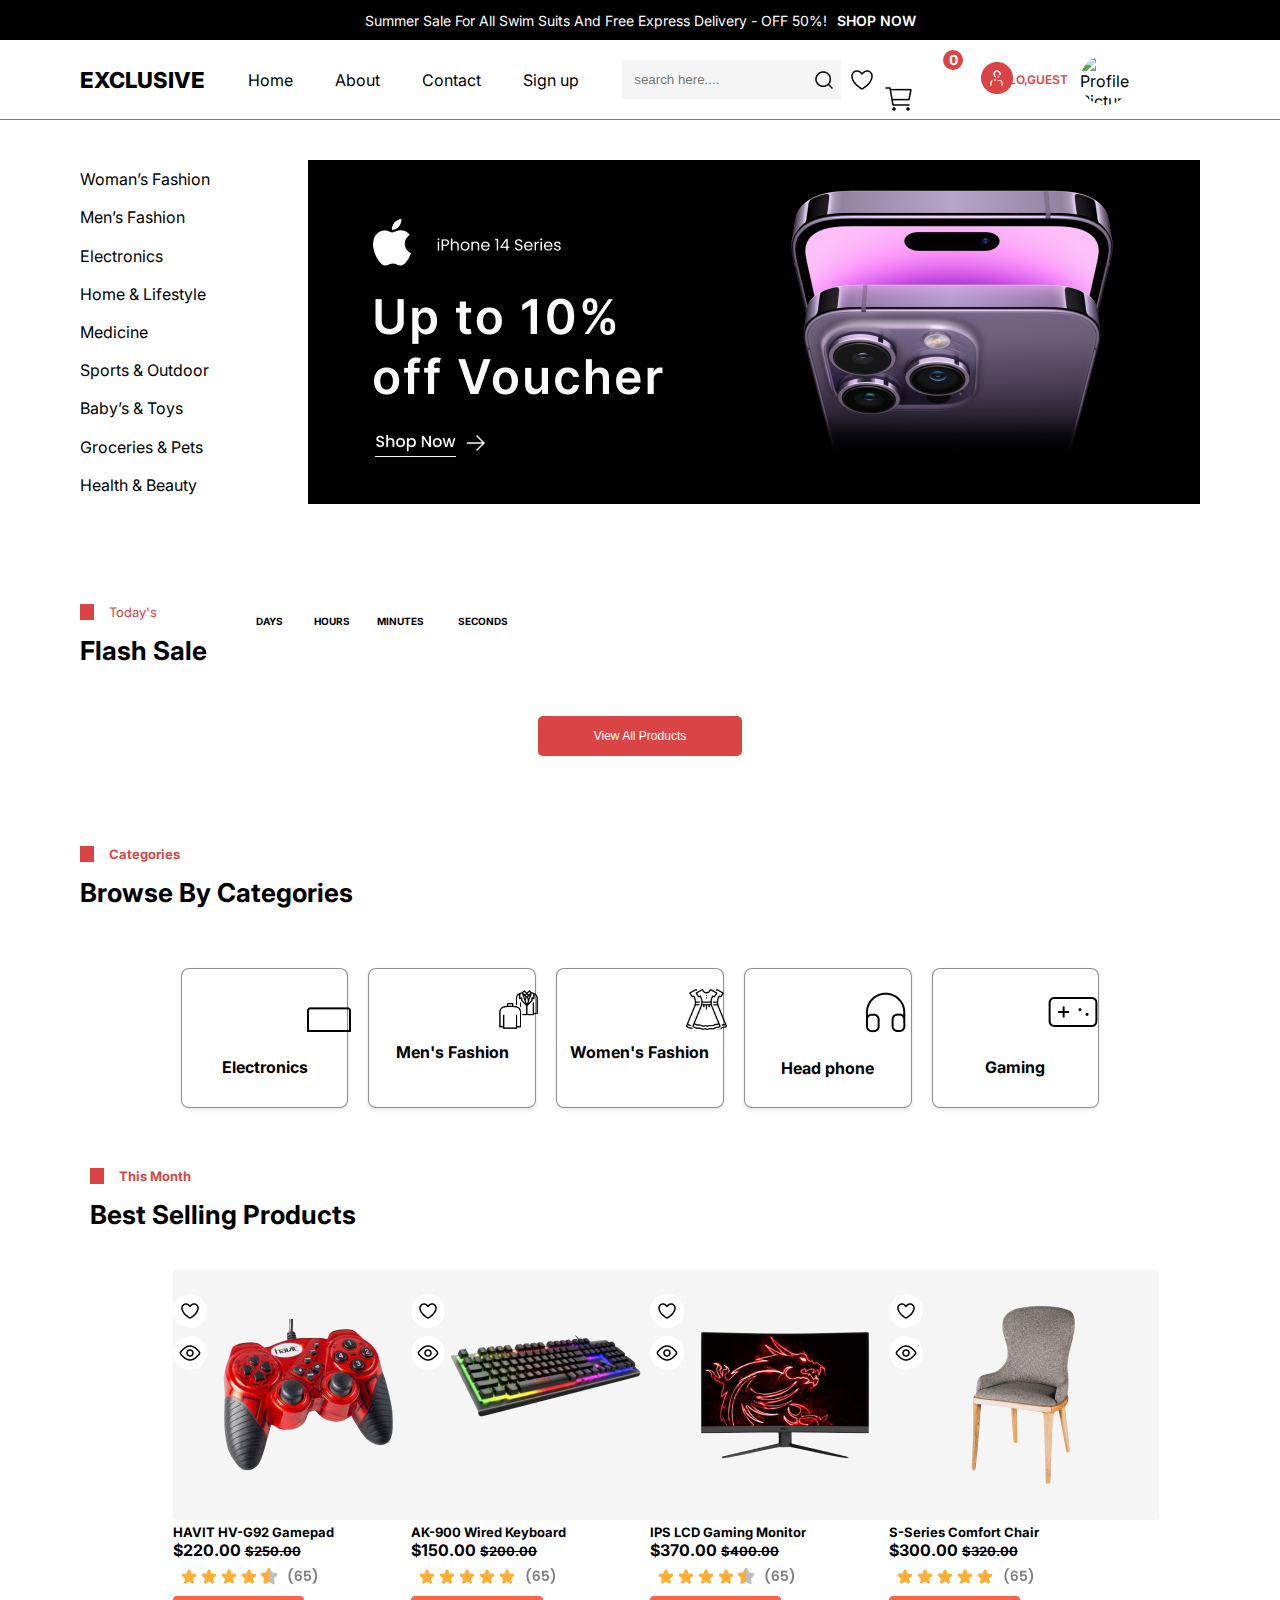
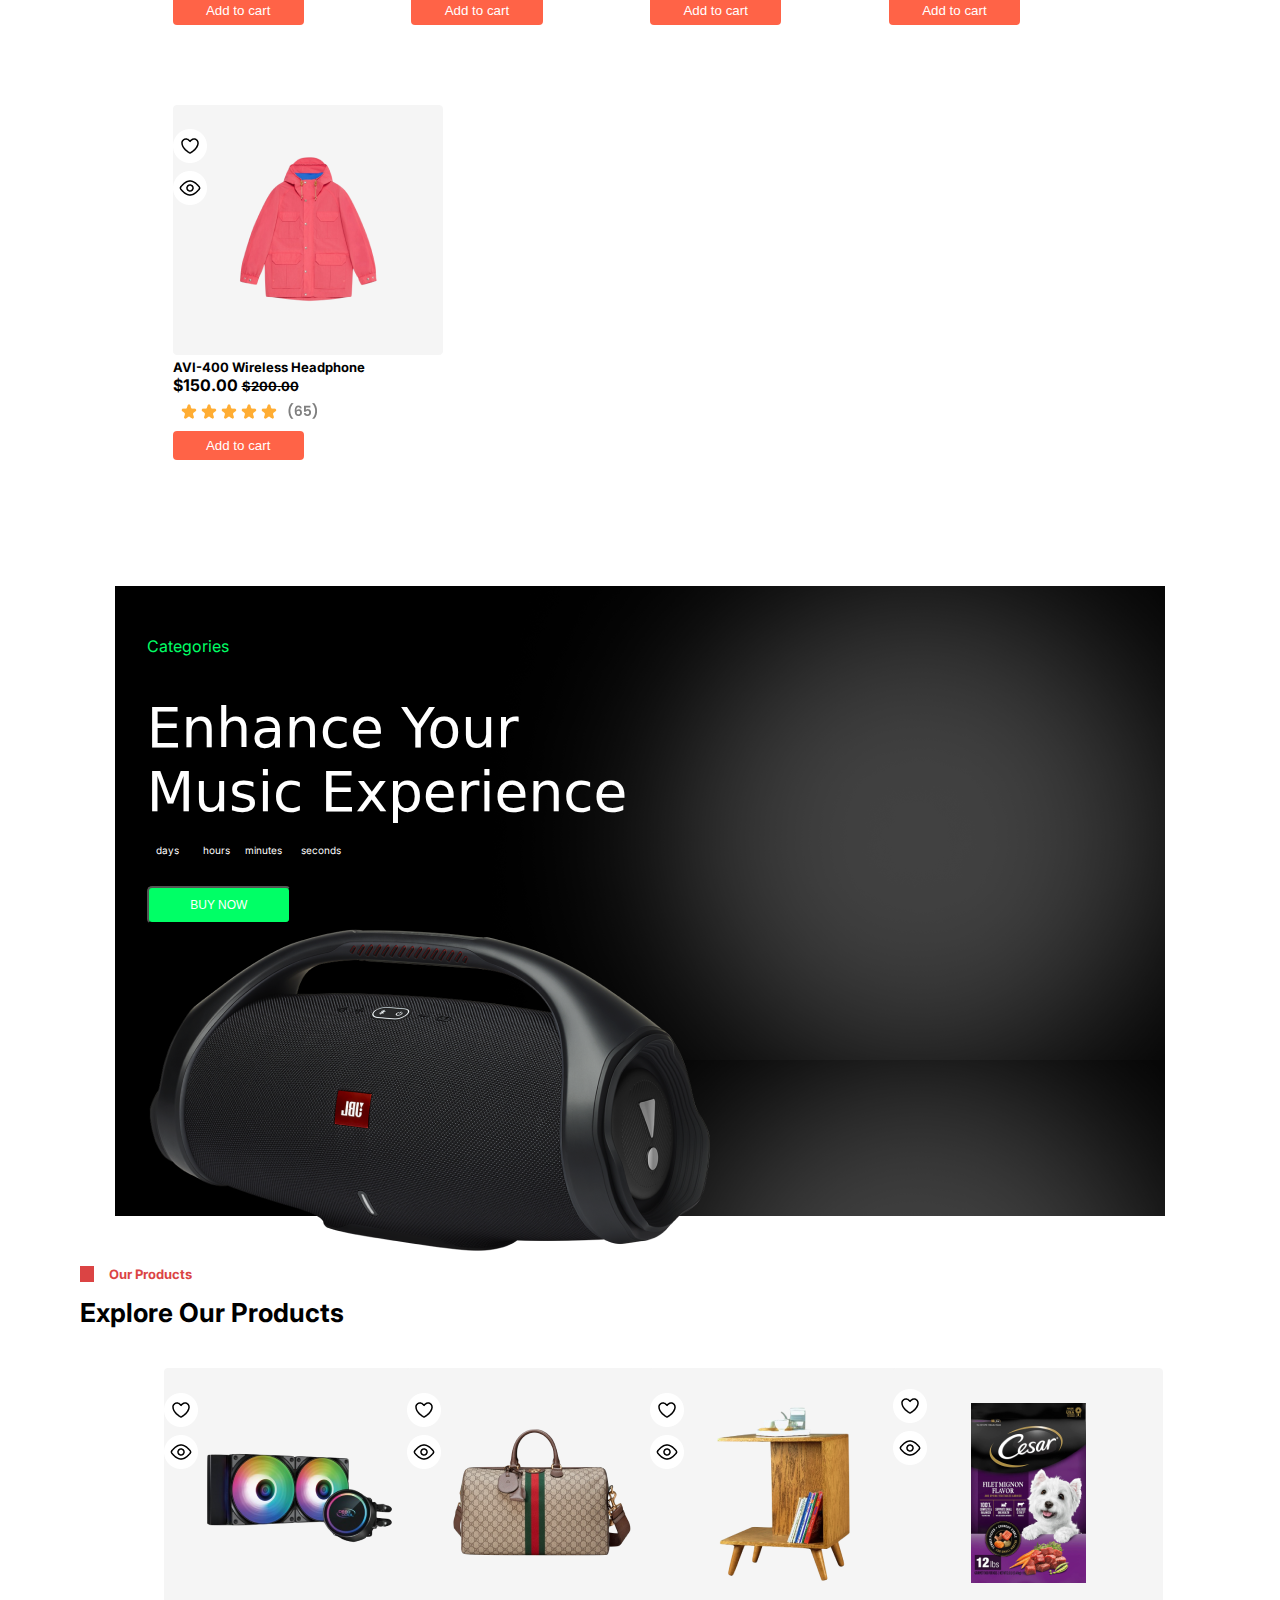
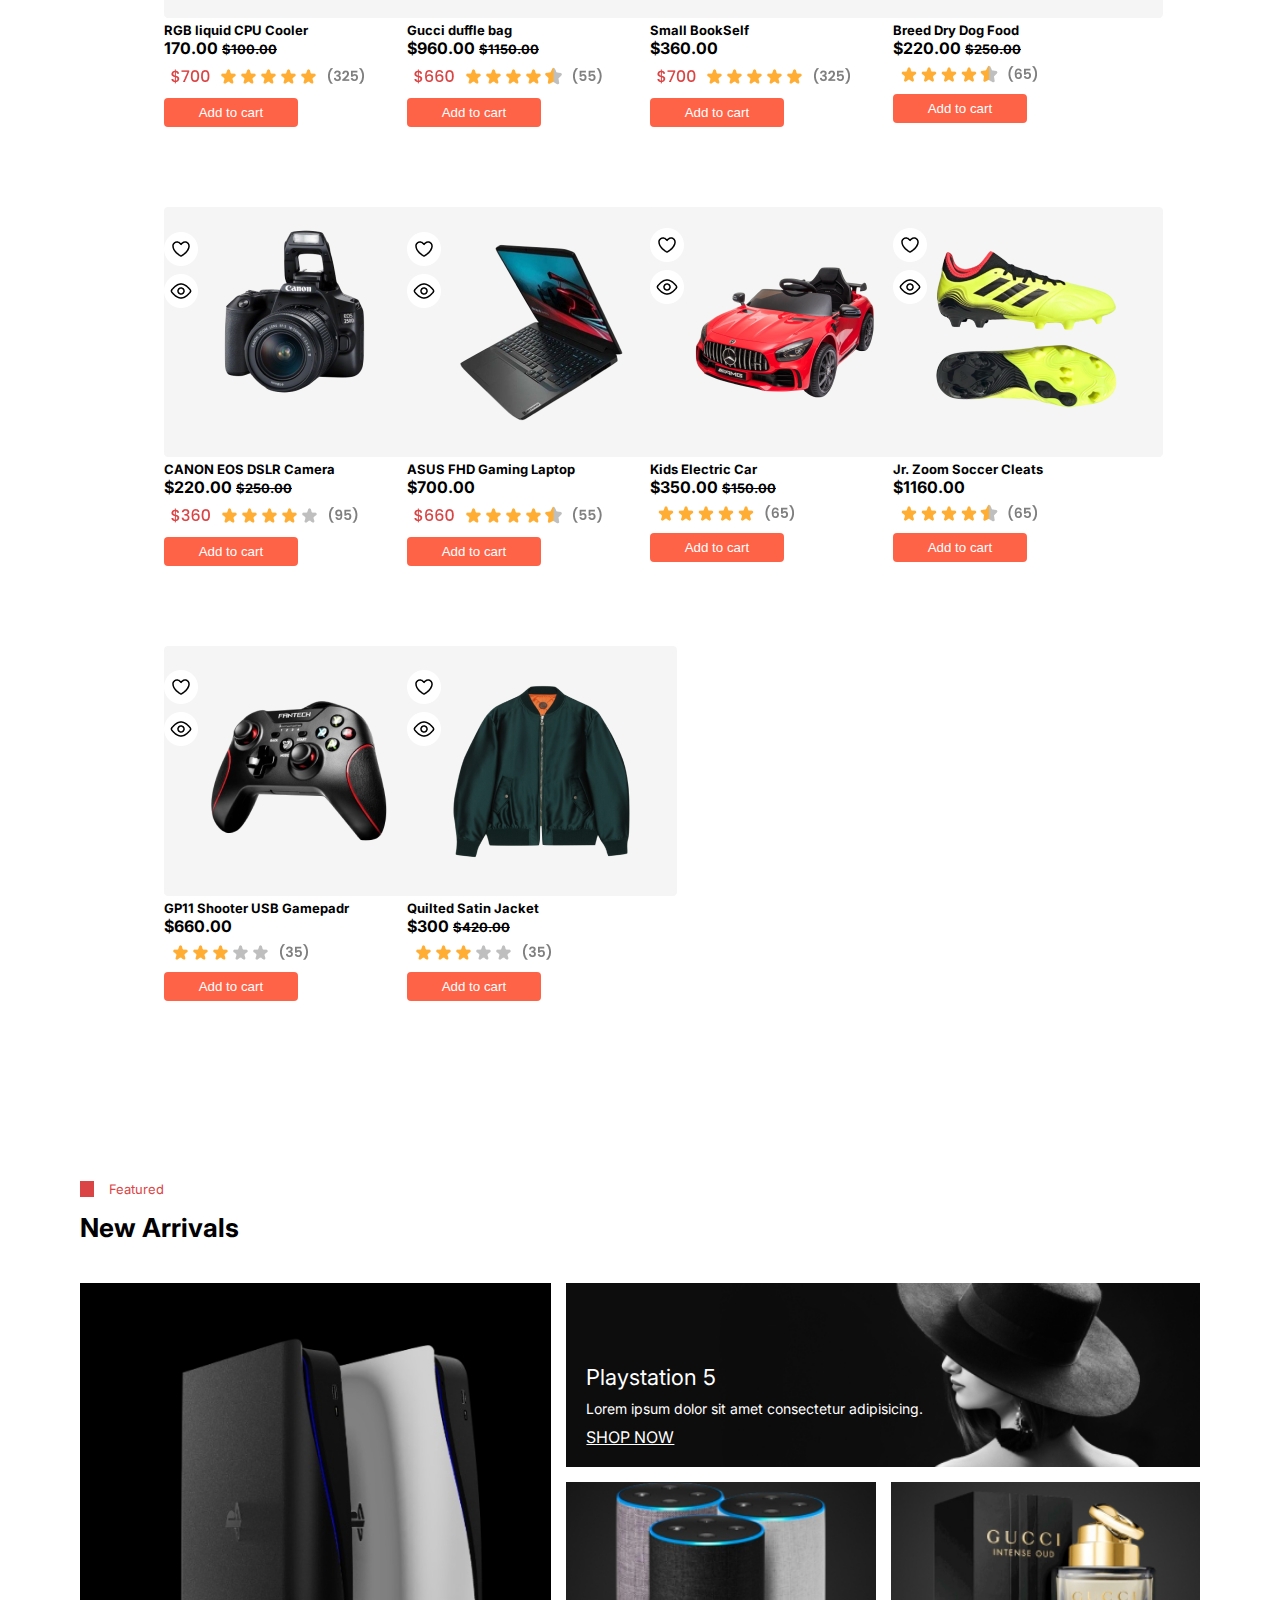
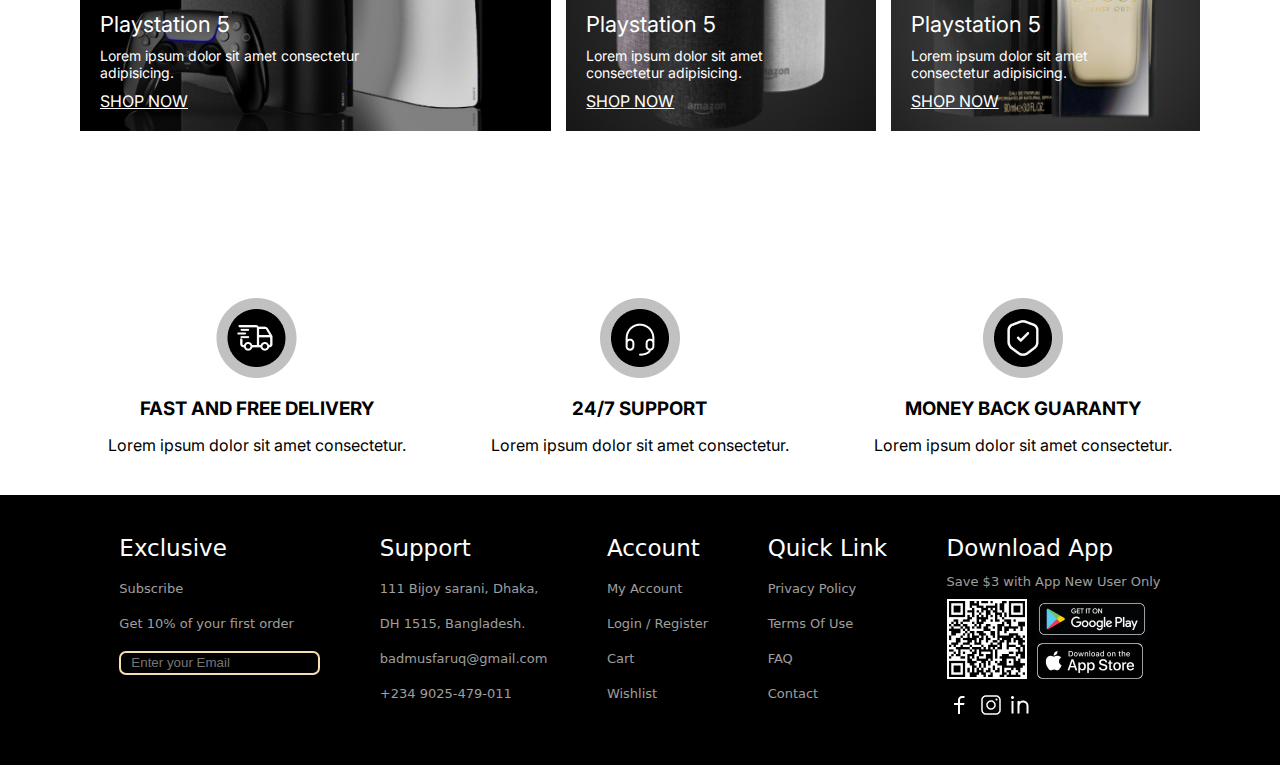
==== index.html @ 564bfb39 "all" ====
<!DOCTYPE html>
<html lang="en">
  <head>
    <meta charset="UTF-8" />
    <meta name="viewport" content="width=device-width, initial-scale=1.0" />
    <script src="https://unpkg.com/scrollreveal"></script>
    <script src="https://cdn.tailwindcss.com"></script>
    <!-- Link Swiper's CSS -->
    <link
      rel="stylesheet"
      href="https://cdn.jsdelivr.net/npm/swiper@10/swiper-bundle.min.css" />
    <link rel="stylesheet" href="./css/styles.css" />
    <title>Home - Exclusive E-Commerce Website</title>
  </head>
  <body>
    <div class="top_nav">
      <div class="container top_nav_container">
        <div class="top_nav_wrapper">
          <p class="tap_nav_p">
            Summer Sale For All Swim Suits And Free Express Delivery - OFF 50%!
          </p>
          <a href="#" class="top_nav_link">SHOP NOW</a>
        </div>
      </div>
    </div>
    <nav class="nav">
      <div class="container nav_container">
        <a href="#" class="nav_logo">EXCLUSIVE</a>
        <ul class="nav_list">
          <li class="nav_item"><a href="/" class="nav_link">Home</a></li>
          <li class="nav_item"><a href="#" class="nav_link">About</a></li>
          <li class="nav_item"><a href="#" class="nav_link">Contact</a></li>
          <li class="nav_item">
            <a href="SIGNUP PAGE/index.html" class="nav_link">Sign up</a>
          </li>
        </ul>
        <div class="nav_items">
          <form action="#" class="nav_form">
            <input
              type="text"
              class="nav_input"
              placeholder="search here...." />
            <img src="./image/search.png" alt="" class="nav_search" />
          </form>
          <img src="./image/heart.png" alt="" class="nav_heart" />
          <a href="cart/index.html">
            <img src="./image/cart.png" alt="" class="nav_cart" />
            <span id="cartItemCount" class="cart_item_count">0</span>
          </a>
      
        </div>
        <span id="accountUser"> <img src="image/user.png" alt=""></span>
  
        <p class="greetingP">HELLO,GUEST</p>
        <img id="profileImg" src="default_avatar.jpg" alt="Profile Picture" class="profile-image">
 
        <span class="hamburger">
          <svg
            xmlns="http://www.w3.org/2000/svg"
            fill="none"
            viewBox="0 0 24 24"
            stroke-width="1.5"
            stroke="currentColor"
            class="w-6 h-6">
            <path
              stroke-linecap="round"
              stroke-linejoin="round"
              d="M3.75 6.75h16.5M3.75 12h16.5m-16.5 5.25h16.5" />
          </svg>
        </span>
      </div>
    </nav>
    
    <nav class="mobile_nav mobile_nav_hide">
      <ul class="mobile_nav_list">
        <li class="mobile_nav_item">
          <a href="/" class="mobile_nav_link">Home</a>
        </li>
        <li class="mobile_nav_item">
          <a href="#" class="mobile_nav_link">About</a>
        </li>
        <li class="mobile_nav_item">
          <a href="#" class="mobile_nav_link">Contact</a>
        </li>
        <li class="mobile_nav_item">
          <a href="./SIGNUP PAGE/index.html" class="mobile_nav_link">Sign Up</a>
        </li>
        <li class="mobile_nav_item">
          <a href="cart/index.html" class="mobile_nav_link">Cart</a>
          <span id="cartItemCount" class="cart_item_count"></span>
          
        </li>
        <p class="greetingP"></p>
        
      </ul>
      
    </nav>
    <div class="detailsSeen details_User">
      <div class="account" id="navSeen">
        <div class="acc-image">
          <img src="image/user (1).png" alt="">
        </div>
        <div class="acc-text"  id="navText"><p>
          Manage My Account
        </p></div>
      </div>
      <div class="order" id="navSeen">
        <div class="order-image">
          <img src="image/icon-mallbag.png" alt="">
        </div>
        <div class="order-text"  id="navText">
          <p>My Order</p>
        </div>
      </div>
      <div class="review" id="navSeen">
        <div class="review-image">
          <img src="image/Vector (1).png" alt="">
        </div>
        <div class="review-text"  id="navText">
          <p>My Reviews</p>
        </div>
      </div>
      <div class="cancellation" id="navSeen">
        <div class="cancellation-image">
          <img src="image/icon-cancel.png" alt="">
        </div>
        <div class="cancellation-text"  id="navText">
          <p>My Cancellation</p>
        </div>
      </div>
      <div class="logout" id="navSeen">
        <div class="logout-image">
          <img src="image/Vector (2).png" alt="">
        </div>
        <div class="logOut"  id="navText">
          <p>Logout</p>
        </div>
      </div>
    </div>
    <div id="accountModal" class="modal">
      <div class="modal-content">
        <span class="close">&times;</span>
        <h2>Manage My Account</h2>
        <form id="accountForm">
          <div>
            <label for="userNameInput">Name:</label>
            <input type="text" id="userNameInput">
          </div>
          <div>
            <label for="userEmailInput">Email:</label>
            <input type="email" id="userEmailInput" disabled>
          </div>
          <div>
            <label for="profileImageInput">Profile Picture:</label>
            <input type="file" id="profileImageInput">
          </div>
       <div class="upload">
        <button type="button" id="uploadProfilePicBtn">Upload Profile Picture</button>
        <button type="submit" id="saveProfileBtn">Save</button>
        <div id="spinner" class="spinner" style="display: none;"></div>
       </div>
          <div id="spinner" class="spinner" style="display: none;"></div> 
        </form>
      </div>
    </div>
    <header class="header">
      <div class="container header_container">
        <div class="header_filter">
          <a href="#" class="header_filter_link">Woman’s Fashion</a>
          <a href="#" class="header_filter_link">Men’s Fashion</a>
          <a href="#" class="header_filter_link">Electronics</a>
          <a href="#" class="header_filter_link">Home & Lifestyle</a>
          <a href="#" class="header_filter_link">Medicine</a>
          <a href="#" class="header_filter_link">Sports & Outdoor</a>
          <a href="#" class="header_filter_link">Baby’s & Toys</a>
          <a href="#" class="header_filter_link">Groceries & Pets</a>
          <a href="#" class="header_filter_link">Health & Beauty</a>
        </div>
        <img src="./image/header.png" alt="" class="header_img" />
      </div>

    </header>
    <div class="newLetter">
 <div class="newLetter-text">
  <div class="cancelNew">
    <img src="image/items/966928-200.png" alt="">
  </div>
  <p>NEW<br>
     SEASON<span>The great year ends sales is back </span></p>
 </div>
 <button class="news"><a href="index.html">EXPLORE MORE</a></button>
    </div>

    <section class="section">
      
      <div class="container">
        
        <div class="section_category">
          <p class="section_category_p">Today's</p>
        </div>
        <p class="display"><span class="days">DAYS </span> <span class="hours"> HOURS  </span>  <span class="minutes"> MINUTES </span>  <span class="seconds">  SECONDS</span></p>
        <div class="section_header">
          <h3 class="section_title">Flash Sale</h3>
          <p id="demo"></p>
        </div>
        <!-- Swiper -->
  
    </section>
    
     <div class="showApi">
      <div id="show" class="flex justify-center gap-16 flex-wrap p-18"></div>
      <div id="loader" class="loader" style="display: none;"></div>
      <div class="showAllCon"><button class="showAll" id="toggleProductsBtn">
          View All Products
      </button></div>
     </div>
     <div id="spinner" class="spinner" style="display: none;">
      <img src="spinner.gif" alt="Loading...">
     </div>
    <!-- Popup container -->
<div id="popupContainer" class="popup-container">
  <div id="popup" class="popup">
    <span id="popupText" class="popup-text">Product added to cart successfully!</span>
    <button id="closePopupBtn" class="close-popup-btn">Close</button>
  </div>
</div>

     <div class="container" id="categories">
      <div class="section_category">
        <p class="section_category_p" >Categories</p>
      </div>
      <div class="section_header">
        <h3 class="section_title">Browse By Categories</h3>
      </div>
     <div class="secCategory">

      <div class="elctronics">
        <div class="img-elc"><img src="image/Category-Computer.png" alt=""></div>
        <div class="elc-text">Electronics</div>
      </div>
      <div class="mens-clothing">
        <div class="mens-cloc">
          <img src="image/personality_2856147.png" alt="">
        </div>
        <div class="mens-text">Men's Fashion</div>
        
       </div>
       <div class="womens-cloc">
        <div class="mens-cloc">
          <img src="image/women_16487511.png" alt="">
        </div>
        <div class="womens-text">Women's Fashion</div>
        
       </div>
         
            <div class="head-phone">
          <div class="head-cloc">
            <img src="image/Category-Headphone.png" alt="">
          </div>
          <div class="head-text">Head phone</div>
        </div>
        <div class="gaming">
          <div class="gaming-cloc">
            <img src="image/Category-Gamepad.png" alt="">
          </div>
          <div class="gaming-text">Gaming</div>
        </div>
        
      </div>
    <!-- <div id="cartDetails" class="p-4"></div> This is where selected products will be displayed -->
    <div class="container" id="categories">
      <div class="section_category">
        <p class="section_category_p" >This Month</p>
      </div>
      <div class="section_header">
        <h3 class="section_title">Best Selling Products</h3>
      </div>
      <div class="Best-selling">

      </div>
      <div class="product" id="productSeen">
        <div class="product-1">
          <div class="product-1-img">
            <img src="image/items/item-1.png" alt="" />
          </div>
          <div class="product-1-title">HAVIT HV-G92 Gamepad</div>
          <div class="product-1-prize">$220.00 <span class="discount">$250.00</span></div>
          <div class="product-1-cart">
            <img src="image/Frame 566.png" alt="">
            <button id="product1" class="add-to-cart" data-product-id="1">Add to cart</button>
          </div>
          <div class="tag" id="tagSeen">
            <img src="image/items/Frame 568.png" alt="">
          </div>
        </div>
        <div class="product-2">
          <div class="product-1-img">
            <img src="image/items/item-2.png" alt="" />
          </div>
          <div class="product-1-title">
          AK-900 Wired Keyboard</div>
          <div class="product-1-prize">$150.00 <span class="discount">$200.00</span></div>
          <div class="product-1-cart">
            <img src="image/items/Frame 566.png" alt="">
            <button id="product2" class="add-to-cart" data-product-id="2">Add to cart</button>
          </div>
          <div class="tag"  id="tagSeen">
            <img src="image/items/Frame 568.png" alt="">
          </div>
        </div>
        <div class="product-3">
          <div class="product-1-img">
            <img src="image/items/item-3.png" alt="" />
          </div>
          <div class="product-1-title">IPS LCD Gaming Monitor</div>
          <div class="product-1-prize">$370.00 <span class="discount">$400.00</span></div>
          <div class="product-1-cart">
            <img src="image/Frame 566.png" alt="">
            <button id="product3" class="add-to-cart" data-product-id="3">Add to cart</button>
          </div>
          <div class="tag"  id="tagSeen">
            <img src="image/items/Frame 568.png" alt="">
          </div>
        </div>
        <div class="product-4">
          <div class="product-1-img">
            <img src="image/items/item-4.png" alt="" />
          </div>
          <div class="product-1-title">S-Series Comfort Chair</div>
          <div class="product-1-prize">$300.00 <span class="discount">$320.00</span></div>
          <div class="product-1-cart">
            <img src="image/items/Frame 566.png" alt="">
            <button id="product4" class="add-to-cart" data-product-id="4">Add to cart</button>
          </div>
          <div class="tag"  id="tagSeen">
            <img src="image/items/Frame 568.png" alt="">
          </div>
        </div>
        <div class="product-5">
          <div class="product-1-img">
            <img src="image/items/item-5.png" alt="" />
          </div>
          <div class="product-1-title">AVI-400 Wireless Headphone</div>
          <div class="product-1-prize">$150.00 <span class="discount">$200.00</span></div>
          <div class="product-1-cart">
            <img src="image/items/Frame 566.png" alt="">
            <button id="product5" class="add-to-cart" data-product-id="5">Add to cart</button>
          </div>
          <div class="tag"  id="tagSeen">
            <img src="image/items/Frame 568.png" alt="">
          </div>
        </div>
      </div>
    </div>
  </div>
  <div class="arrival">
    <div class="arrival-inner">
      <div class="arrival-text">
        <p>Categories <span>
          Enhance Your<br>
          Music Experience
        </span> <span id="count"></span></p>
       <div class="date">
        <span class="d">days</span><span class="h">hours</span><span class="m">minutes</span><span class="s">seconds</span></span>
       </div>
        <button class="arrival-btn">BUY NOW</button>
      </div>
      <div class="arrival-img">
        <img src="image/speaker.png" alt="">
      </div>
      
    </div>
  </div>
  <div class="container" id="categories">
    <div class="section_category">
      <p class="section_category_p" >Our Products</p>
    </div>
    <div class="section_header">
      <h3 class="section_title">Explore Our Products</h3>
    </div>
    <div class="product" id="productLook">
      <div class="product-1">
        <div class="product-1-img">
          <img src="image/items/item-6.png" alt="" />
        </div>
        <div class="product-1-title">RGB liquid CPU Cooler</div>
        <div class="product-1-prize">170.00 <span class="discount">$100.00</span></div>
        <div class="product-1-cart">
          <img src="image/items/Frame 573 (1).png" alt="">
          <button id="product1" class="add-to-cart" data-product-id="1">Add to cart</button>
        </div>
        <div class="tag"  id="tagSeen">
          <img src="image/items/Frame 568.png" alt="">
        </div>
      </div>
      <div class="product-1">
        <div class="product-1-img">
          <img src="image/items/item-7.png" alt="" />
        </div>
        <div class="product-1-title">Gucci duffle bag</div>
        <div class="product-1-prize">$960.00 <span class="discount">$1150.00</span></div>
        <div class="product-1-cart">
          <img src="image/items/Frame 573 (2).png" alt="">
          <button id="product1" class="add-to-cart" data-product-id="1">Add to cart</button>
        </div>
        <div class="tag" id="tagSeen">
          <img src="image/items/Frame 568.png" alt="">
        </div>
      </div>
      <div class="product-1">
        <div class="product-1-img">
          <img src="image/items/item-8.png" alt="" />
        </div>
        <div class="product-1-title">Small BookSelf</div>
        <div class="product-1-prize">$360.00 <span class="discount"></span></div>
        <div class="product-1-cart">
          <img src="image/items/Frame 573 (1).png" alt="">
          <button id="product1" class="add-to-cart" data-product-id="1">Add to cart</button>
        </div>
        <div class="tag"  id="tagSeen">
          <img src="image/items/Frame 568.png" alt="">
        </div>
      </div>
      <div class="product-1">
        <div class="product-1-img">
          <img src="image/items/item-9.png" alt="" />
        </div>
        <div class="product-1-title">Breed Dry Dog Food</div>
        <div class="product-1-prize">$220.00 <span class="discount">$250.00</span></div>
        <div class="product-1-cart">
          <img src="image/Frame 566.png" alt="">
          <button id="product1" class="add-to-cart" data-product-id="1">Add to cart</button>
        </div>
        <div class="tag"  id="tagSeen">
          <img src="image/items/Frame 568.png" alt="">
        </div>
      </div>
      <div class="product-1">
        <div class="product-1-img">
          <img src="image/items/item-10.png" alt="" />
        </div>
        <div class="product-1-title">CANON EOS DSLR Camera</div>
        <div class="product-1-prize">$220.00 <span class="discount">$250.00</span></div>
        <div class="product-1-cart">
          <img src="image/items/Frame 573.png" alt="">
          <button id="product1" class="add-to-cart" data-product-id="1">Add to cart</button>
        </div>
        <div class="tag"  id="tagSeen">
          <img src="image/items/Frame 568.png" alt="">
        </div>
      </div>
      <div class="product-1">
        <div class="product-1-img">
          <img src="image/items/item-11.png" alt="" />
        </div>
        <div class="product-1-title">ASUS FHD Gaming Laptop</div>
        <div class="product-1-prize">$700.00 <span class="discount"></span></div>
        <div class="product-1-cart">
            <img src="image/items/Frame 573 (2).png" alt="">
          <button id="product1" class="add-to-cart" data-product-id="1">Add to cart</button>
        </div>
        <div class="tag"  id="tagSeen">
          <img src="image/items/Frame 568.png" alt="">
        </div>
      </div>
      
      <div class="product-2">
        <div class="product-1-img">
          <img src="image/items/item-12.png" alt="" />
        </div>
        <div class="product-1-title">
          Kids Electric Car</div>
        <div class="product-1-prize">$350.00 <span class="discount">$150.00</span></div>
        <div class="product-1-cart">
          <img src="image/items/Frame 566.png" alt="">
          <button id="product2" class="add-to-cart" data-product-id="2">Add to cart</button>
        </div>
        <div class="tag"  id="tagSeen">
          <img src="image/items/Frame 568.png" alt="">
        </div>
      </div>
      <div class="product-3">
        <div class="product-1-img">
          <img src="image/items/item-13.png" alt="" />
        </div>
        <div class="product-1-title">Jr. Zoom Soccer Cleats</div>
        <div class="product-1-prize">$1160.00 <span class="discount"></span></div>
        <div class="product-1-cart">
          <img src="image/Frame 566.png" alt="">
          <button id="product3" class="add-to-cart" data-product-id="3">Add to cart</button>
        </div>
        <div class="tag"  id="tagSeen">
          <img src="image/items/Frame 568.png" alt="">
        </div>
      </div>
      <div class="product-4">
        <div class="product-1-img">
          <img src="image/items/item-14.png" alt="" />
        </div>
        <div class="product-1-title">GP11 Shooter USB Gamepadr</div>
        <div class="product-1-prize">$660.00 <span class="discount"></span></div>
        <div class="product-1-cart">
          <img src="image/items/Frame 566 (1).png" alt="">
          <button id="product4" class="add-to-cart" data-product-id="4">Add to cart</button>
        </div>
        <div class="tag"  id="tagSeen">
          <img src="image/items/Frame 568.png" alt="">
        </div>
      </div>
      <div class="product-5">
        <div class="product-1-img">
          <img src="image/items/item-15.png" alt="" />
        </div>
        <div class="product-1-title">Quilted Satin Jacket</div>
        <div class="product-1-prize">$300 <span class="discount">$420.00</span></div>
        <div class="product-1-cart">
          <img src="image/items/Frame 566 (1).png" alt="">
          <button id="product5" class="add-to-cart" data-product-id="5">Add to cart</button>
        </div>
        <div class="tag"  id="tagSeen">
          <img src="image/items/Frame 568.png" alt="">
        </div>
      </div>
    </div>
  </div>
  
</div>
    <section class="section">
      <div class="container">
        <div class="section_category">
          <p class="section_category_p">Featured</p>
        </div>
        <div class="section_header">
          <h3 class="section_title">New Arrivals</h3>
        </div>
       
        <div class="gallery">
          <div class="gallery_item gallery_item_1">
            <img
              src="./image/gallery/gallery-1.png"
              alt=""
              class="gallery_item_img" />
            <div class="gallery_item_content">
              <div class="gallery_item_title">Playstation 5</div>
              <p class="gallery_item_p">
                Lorem ipsum dolor sit amet consectetur adipisicing.
              </p>
              <a href="#" class="gallery_item_link">SHOP NOW</a>
            </div>
          </div>
          <div class="gallery_item gallery_item_2">
            <img
              src="./image/gallery/gallery-2.png"
              alt=""
              class="gallery_item_img" />
            <div class="gallery_item_content">
              <div class="gallery_item_title">Playstation 5</div>
              <p class="gallery_item_p">
                Lorem ipsum dolor sit amet consectetur adipisicing.
              </p>
              <a href="#" class="gallery_item_link">SHOP NOW</a>
            </div>
          </div>
          <div class="gallery_item gallery_item_3">
            <img
              src="./image/gallery/gallery-3.png"
              alt=""
              class="gallery_item_img" />
            <div class="gallery_item_content">
              <div class="gallery_item_title">Playstation 5</div>
              <p class="gallery_item_p">
                Lorem ipsum dolor sit amet consectetur adipisicing.
              </p>
              <a href="#" class="gallery_item_link">SHOP NOW</a>
            </div>
          </div>
          <div class="gallery_item gallery_item_4">
            <img
              src="./image/gallery/gallery-4.png"
              alt=""
              class="gallery_item_img" />
            <div class="gallery_item_content">
              <div class="gallery_item_title">Playstation 5</div>
              <p class="gallery_item_p">
                Lorem ipsum dolor sit amet consectetur adipisicing.
              </p>
              <a href="#" class="gallery_item_link">SHOP NOW</a>
            </div>
          </div>
        </div>
      </div>
    </section>
   
    <section class="section">
      <div class="container services_container">
        <div class="service">
          <img src="./image/icons/service-1.png" alt="" class="service_img" />
          <h3 class="service_title">FAST AND FREE DELIVERY</h3>
          <p class="service_p">Lorem ipsum dolor sit amet consectetur.</p>
        </div>
        <div class="service">
          <img src="./image/icons/service-2.png" alt="" class="service_img" />
          <h3 class="service_title">24/7 SUPPORT</h3>
          <p class="service_p">Lorem ipsum dolor sit amet consectetur.</p>
        </div>
        <div class="service">
          <img src="./image/icons/service-3.png" alt="" class="service_img" />
          <h3 class="service_title">MONEY BACK GUARANTY</h3>
          <p class="service_p">Lorem ipsum dolor sit amet consectetur.</p>
        </div>
      </div>
    </section>
    <!-- <div id="show" class="flex justify-center gap-4 flex-wrap p-4"></div> -->
   
    <footer>
      <div class="footer-inner">
          <div class="footer-logo">
              <p>Exclusive</p>
              <ul>
                  <li>Subscribe</li>
                  <li>Get 10% of your first order</li>
              </ul>
              <input type="email" placeholder="Enter your Email"   id="email-footer">
          </div>
          <div class="footer-support">
              <p>Support</p>
              <ul>
                  <li>111 Bijoy sarani, Dhaka, <br> DH 1515, Bangladesh.</li>
                  <li>badmusfaruq@gmail.com</li>
                  <li>+234 9025-479-011</li>
              </ul>
          </div>
          <div class="footer-account">
              <p>Account</p>
              <ul><li>My Account</li>
              <li>Login / Register</li>
              <li>Cart</li>
              <li>Wishlist</li>
             
          </ul>
          </div>
          <div class="quick-link">
              <p>Quick Link</p>
              <ul><li>
                  Privacy Policy
              </li>
              <li>
                  Terms Of Use
              </li>
              <li>
                  FAQ
              </li>
              <li>
                  Contact
              </li></ul>
          </div>
        
          <div class="download-app">
              <p>Download App</p>
              <ul><li>Save $3 with App New User Only</li></ul>
              <div class="plays">
                  <div class="qr">
                      <img src="image/Qr Code.png" alt="">
                  </div>
                  <div class="goggle">
                      <div class="playstore">
                          <img src="image/GooglePlay.png" alt="">
                      </div>
                      <div class="apple">
                          <img src="image/download-appstore.png" alt="">
                      </div>
                  </div>
          
              </div>
              <div class="web">
                  <div class="facebook">
                      <img src="image/Icon-Facebook.png" alt="" srcset="">
                  </div>
                  <div class="instagram">
                      <img src="image/Group.png" alt="">
                  </div>
                  <div class="linkdeln">
                      <img src="image/Vector.png" alt="">
                  </div>
                  <div class="twitter"></div>
              </div>
          </div>
          

      </div>
  </footer>

    
</div>



    <!-- Swiper JS -->
    <script src="https://cdn.jsdelivr.net/npm/swiper@10/swiper-bundle.min.js"></script>
    <script src="./js/app.js"></script>
    
  </body>
  <script type="module">
  import { initializeApp } from "https://www.gstatic.com/firebasejs/10.12.2/firebase-app.js";
import { getAuth, onAuthStateChanged, signOut, sendPasswordResetEmail } from "https://www.gstatic.com/firebasejs/10.12.2/firebase-auth.js";
import { getFirestore, collection, addDoc, query, getDocs, doc, getDoc,where,updateDoc} from "https://www.gstatic.com/firebasejs/10.12.2/firebase-firestore.js";
import { getStorage, ref, uploadBytes, getDownloadURL } from "https://www.gstatic.com/firebasejs/10.12.2/firebase-storage.js";

const firebaseConfig = {
  apiKey: "AIzaSyDPF--p3fzATWasmeh_Lhq8XIDfX7WII_o",
  authDomain: "details-9e162.firebaseapp.com",
  projectId: "details-9e162",
  storageBucket: "details-9e162.appspot.com",
  messagingSenderId: "91758916888",
  appId: "1:91758916888:web:f72964b229d3af1b1ada6d"
};

const app = initializeApp(firebaseConfig);
const auth = getAuth();
const db = getFirestore(app);
const storage = getStorage(app);
const greetingP = document.querySelector('.greetingP');
let showJewelry = document.querySelector('.showJewelry');

const profileImg = document.getElementById('profileImg');
const navSeen = document.getElementById('navSeen');
const accountModal = document.getElementById('accountModal');
const closeModalBtn = document.querySelector('.close');
const userNameInput = document.getElementById('userNameInput');
const userEmailInput = document.getElementById('userEmailInput');
const saveProfileBtn = document.getElementById('saveProfileBtn');
const profileImageInput = document.getElementById('profileImageInput');
const uploadProfilePicBtn = document.getElementById('uploadProfilePicBtn');
const accountNav = document.getElementById('navSeen');
const spinner = document.getElementById('spinner'); 
const logOut= document.querySelector('.logOut'); 


onAuthStateChanged(auth, async (user) => {
  if (user) {
    const docRef = doc(db, 'users', user.uid);
    const docSnapshot = await getDoc(docRef);
    const userData = docSnapshot.data();
    if (userData) {
      greetingP.textContent = `HELLO, ${userData.name}`;
      userNameInput.value = userData.name;
      userEmailInput.value = user.email;
      if (userData.profilePicture) {
        profileImg.src = userData.profilePicture;
      }
    }
    loadCartItems(user.uid);
    showCongratsAnimation();
  } else {
    greetingP.textContent = 'HELLO, GUEST';
    profileImg.src = 'default_avatar.jpg';
  }
});
navSeen.addEventListener('click', () => {
  accountModal.style.display = 'block';
});

closeModalBtn.addEventListener('click', () => {
  accountModal.style.display = 'none';
});

closeModalBtn.addEventListener('click', () => {
  document.querySelector('.modal-content').classList.remove('show');
  accountModal.classList.remove('show');
  

  setTimeout(() => {
    accountModal.style.display = 'none';
  }, 300);
});


accountNav.addEventListener('click', () => {
  accountModal.style.display = 'block';
  setTimeout(() => {
    accountModal.classList.add('show');
    document.querySelector('.modal-content').classList.add('show');
  }, 10);
});

saveProfileBtn.addEventListener('click', async (e) => {
  e.preventDefault();
  const user = auth.currentUser;
  if (user) {
    const uid = user.uid;
    const userRef = doc(db, 'users', uid);
    await updateDoc(userRef, { name: userNameInput.value });
    greetingP.textContent = `HELLO, ${userNameInput.value}`;
    accountModal.style.display = 'none';
  }
});


uploadProfilePicBtn.addEventListener('click', async () => {
  const file = profileImageInput.files[0];
  if (file) {
    try {
      const user = auth.currentUser;
      if (user) {
        const storageRef = ref(storage, `users/${user.uid}/profile.jpg`);
        await uploadBytes(storageRef, file);
        const downloadURL = await getDownloadURL(storageRef);
        await updateProfilePicture(user.uid, downloadURL);
        profileImg.src = downloadURL;
        showPopup('Profile picture updated successfully!');
        spinner.style.display = 'block';
      } else {
        throw new Error('No user signed in');
      }
    } catch (error) {
      console.error('Error uploading profile picture:', error);
      showPopup('Error uploading profile picture.');
    } finally {
      spinner.style.display = 'none'; // Hide spinner
    }
  } else {
    showPopup('Please select a file.');
  }
});

async function updateProfilePicture(uid, imageUrl) {
  const userRef = doc(db, 'users', uid);
  await updateDoc(userRef, { profilePicture: imageUrl });
}

allProduct();


const selectedProducts = [];

async function allProduct() {
  try {
    const res = await fetch("https://fakestoreapi.com/products");
    if (res.ok) {
      const data = await res.json();
      seen(data);
    }
  } catch (error) {
    console.log(error);
  }
}

function seen(data) {
  const showContainer = document.getElementById('show');
  const toggleButton = document.getElementById('toggleProductsBtn');

  data.slice(0, 10).forEach(element => {
    showContainer.innerHTML += createProductCard(element);
  });

  let showingAll = false;

  toggleButton.addEventListener('click', function () {
    showContainer.innerHTML = '';

    if (!showingAll) {
      data.slice(0, 20).forEach(element => {
        showContainer.innerHTML += createProductCard(element);
      });
      toggleButton.textContent = 'Show Less';
    } else {
      data.slice(0, 10).forEach(element => {
        showContainer.innerHTML += createProductCard(element);
      });
      toggleButton.textContent = 'View All Products';
    }

    addEventListenersToButtons();

    showingAll = !showingAll;
  });

  addEventListenersToButtons();
}

function createProductCard(element) {
  return `
    <div class="max-w-sm w-full shadow-md rounded-lg product-card">
      <a href="#">
        <img class="rounded-t-lg" src="${element.image}" alt="product image">
      </a>
      <div class="card-content">
        <div>
          <a href="#">
            <h3>${element.title}</h3>
          </a>
          <div class="rating mt-2.5 mb-5">
            <!-- Rating SVGs -->
          </div>
        </div>
        <div class="card-footer">
          <span class="price text-gray-900">$${element.price}</span>
          <button class="add-to-cart-btn" data-title="${element.title}" data-price="${element.price}" data-image="${element.image}">Add to cart</button>
        </div>
      </div>
    </div>
  `;
}

function addEventListenersToButtons() {
  document.querySelectorAll('button[data-title]').forEach(button => {
    button.addEventListener('click', function() {
      const title = this.getAttribute('data-title');
      const price = this.getAttribute('data-price');
      const image = this.getAttribute('data-image');
      addToCart(title, price, image, this);
    });
  });
}

function showPopup(message) {
  const popupContainer = document.getElementById('popupContainer');
  const popupText = document.getElementById('popupText');
  popupText.textContent = message;
  popupContainer.style.display = 'block';


  const closePopupBtn = document.getElementById('closePopupBtn');
  closePopupBtn.addEventListener('click', function() {
    popupContainer.style.display = 'none';
  });

  setTimeout(function() {
    popupContainer.style.display = 'none';
  }, 3000); 
}

async function addToCart(title, price, image, button) {
  const user = auth.currentUser;
  const loader = document.getElementById('loader');
  if (user) {
    const uid = user.uid;
    const productRef = collection(db, "users", uid, "cartItems");
    const q = query(productRef, where("title", "==", title));
    const querySnapshot = await getDocs(q);

    console.log('Query Snapshot:', querySnapshot);

    loader.style.display = 'block';
    button.classList.add('disabled');

    try {
      let product;
      if (!querySnapshot.empty) {
        const existingProductDoc = querySnapshot.docs[0];
        product = existingProductDoc.data();
        product.quantity = (product.quantity || 1) + 1;
        product.subtotal = parseFloat(product.price) * product.quantity;

        await updateDoc(existingProductDoc.ref, product);
        console.log('Product quantity updated:', product);
        showPopup('Product quantity updated successfully!');
      } else {
        product = { title, price: parseFloat(price), image, quantity: 1, subtotal: parseFloat(price) };
        await addDoc(productRef, product);
        console.log('Product added to cart:', product);
        showPopup('Product added to cart successfully!');
      }
      await updateCartDetails();
    } catch (error) {
      console.error("Error updating cart details: ", error);
    } finally {
      // Hide loader and enable button
      loader.style.display = 'none';
      button.classList.remove('disabled');
    }
  } else {
    window.location.href = "SIGNUP PAGE/index.html";
  }
}

async function updateCartDetails() {
  const user = auth.currentUser;
  if (user) {
    const uid = user.uid;
    const q = query(collection(db, "users", uid, "cartItems"));
    const querySnapshot = await getDocs(q);
    const cartItemCount = querySnapshot.size;
    document.getElementById('cartItemCount').textContent = cartItemCount.toString();
  } else {
    console.error("No user is signed in");
    console.error("Element with ID 'cartItemCount' not found");
  }
}

allProduct();

document.querySelectorAll('.add-to-cart').forEach(button => {
  button.addEventListener('click', function() {
    const productId = this.getAttribute('data-product-id');
    const productTitle = this.parentElement.previousElementSibling.textContent;
    const productPrice = this.parentElement.previousElementSibling.previousElementSibling.textContent;
    const productImage = this.parentElement.previousElementSibling.previousElementSibling.previousElementSibling.firstElementChild.src;
    const product = { id: productId, title: productPrice, price: productTitle, image: productImage };

    saveProductToFirestore(product, this);
  });
});

async function saveProductToFirestore(product, button) {
  const loader = document.getElementById('loader');
  try {
    const user = auth.currentUser;
    if (!user) {
      window.location.href = "SIGNUP PAGE/index.html";
      return;
    }
    const uid = user.uid;
    const productRef = collection(db, "users", uid, "cartItems");
    const q = query(productRef, where("id", "==", product.id));
    const querySnapshot = await getDocs(q);

    loader.style.display = 'block';
    button.classList.add('disabled');

    if (!querySnapshot.empty) {
      // Product exists, update its quantity and subtotal
      const existingProductDoc = querySnapshot.docs[0];
      const existingProduct = existingProductDoc.data();
      existingProduct.quantity = (existingProduct.quantity || 1) + 1;
      existingProduct.subtotal = parseFloat(existingProduct.price) * existingProduct.quantity;

      await updateDoc(existingProductDoc.ref, existingProduct);
      showPopup('Product quantity updated successfully!');
    } else {
  
      product.quantity = 1;
      product.subtotal = parseFloat(product.price);
      await addDoc(productRef, product);
      showPopup('Product added to cart successfully!');
    }

    updateCartUI();
  } catch (error) {
    console.error("Error adding product to Firestore: ", error);
  } finally {
    loader.style.display = 'none';
    button.classList.remove('disabled');
  }
}

function updateCartUI() {
  const cartItemCountElement = document.getElementById('cartItemCount');
  if (cartItemCountElement) {
    const user = auth.currentUser;
    if (user) {
      const uid = user.uid;
      const q = query(collection(db, "users", uid, "cartItems"));
      getDocs(q)
        .then((querySnapshot) => {
          const cartItemCount = querySnapshot.size;
          cartItemCountElement.textContent = cartItemCount.toString();
        })
        .catch((error) => {
          console.error("Error getting cart items: ", error);
        });
    } else {
      console.error("No user is signed in");
    }
  } else {
    console.error("Element with ID 'cartItemCount' not found");
  }
}

logOut.addEventListener('click', async () => {
            try {
                await signOut(auth);
                showPopup('Logout successfully!')
            } catch (error) {
                console.log(error);
            }
        })


</script>
</html>
---- css/styles.css ----
@import url("https://fonts.googleapis.com/css2?family=Inter:wght@200;300;500;600;700;800;900&display=swap");
:root {
--font-main: "Inter", sans-serif;
--colo-primary: #db4444;
--colo-dark-1: #000000;
--colo-dark-2: #7d8184;
--colo-white-1: #ffffff;
--colo-white-2: #f5f5f5;
--color-green: #00d656;
}

* {
padding: 0px;
margin: 0px;
box-sizing: border-box;
}
html {
font-size: 10px;
/* 1 rem 10px */
}
body {
font-family: var(--font-main);
font-size: 1.6rem;
}
a {
text-decoration: none;
}
ul {
list-style: none;
}
.container {
max-width: 114rem;
margin: 0 auto;
padding: 0rem 1rem;
}
.w-6 {
width: 2rem;
height: 2rem;
}
.h-6 {
fill: rgb(239, 140, 1);
}
/* top_nav */
.top_nav {
width: 100%;
height: 4rem;
background-color: var(--colo-dark-1);
}
.top_nav_container {
width: 93%;
height: 100%;
display: flex;
justify-content: center;
align-items: center;
}
.top_nav_wrapper {
display: flex;
color: var(--colo-white-1);
}
.tap_nav_p {
font-size: 1.4rem;
font-weight: 400;
}
.top_nav_link {
margin-left: 1rem;
font-size: 1.4rem;
font-weight: 600;
color: var(--colo-white-1);
}
/* navbaar */
.nav {
width: 100%;
height: 8rem;
border-bottom: 1px solid var(--colo-dark-2);
}
.nav_container {
width: 100%;
height: 100%;
display: flex;
justify-content: space-between;
align-items: center;
}
.nav_list {
display: flex;
column-gap: 2rem;
}
.nav_items {
display: flex;
align-items: center;
justify-content: space-around;
}
.nav_logo {
font-size: 2.2rem;
font-weight: 800;
color: var(--colo-dark-1);
}
#cartItemCount {
  left: 2.4rem;
  margin-top: 2rem;
  background-color: #DB4444;
  color: white;
  height: 2rem;
  width: 2rem;  
  border-radius: 50%; 
  top: -3rem;
  font-size: 14px;
  font-weight: bold;
  display: inline-block; 
  text-align: center; 
  line-height: 2rem; 
}

.cart_item_count {
  position: relative;
}

.nav_item {
margin: 0rem 0.5rem;
}
.nav_link {
padding: 0.6rem;
color: var(--colo-dark-1);
}
.nav_form {
padding: 0.8rem;
background-color: var(--colo-white-2);
display: flex;
align-items: center;
}
.nav_input {
padding: 0.4rem;
background-color: transparent;
outline: none;
border: none;
}
.nav_search {
cursor: pointer;
}
.nav_items {
display: flex;
align-items: center;
}
.nav_heart {
margin-left: 1rem;
cursor: pointer;
}
.nav_cart {
margin-left: 1rem;
transform: translateY(2rem);
cursor: pointer;
}

/* header */
.header_container {
width: 100%;
display: flex;
margin-top: 4rem;
}
.header_filter {
width: 25%;
display: flex;
flex-direction: column;
justify-content: space-around;
}
.header_filter_link {
color: var(--colo-dark-1);
}

/* section */
.section {
margin-top: 10rem;
}

/* flash sale */

.section_category_p {
border-left: 1.4rem solid var(--colo-primary);
padding-left: 1.5rem;
margin-bottom: 1.5rem;
color: var(--colo-primary);
font-size: 1.3rem;
/* font-weight: bold; */
}
.section_header {
display: flex;
align-items: flex-end;
margin-bottom: 4rem;
}
.section_title {
margin-right: 2rem;
font-size: 2.6rem;
font-weight: bold;
}
#demo {
font-size: 1.8rem;
}
/* swiper slide */
.swiper {
width: 100%;
height: 100%;
margin-bottom: 5rem;
}

.swiper-slide {
text-align: center;
font-size: 18px;
background: #fff;
display: flex;
justify-content: center;
align-items: center;
}

/* cards */
.card {
margin-bottom: 5rem;
}
.card_top {
width: 100%;
height: 22rem;
position: relative;
}
.card_img {
width: 100%;
height: 100%;
}
.card_tag {
position: absolute;
top: 1rem;
left: 1rem;
z-index: 9;
background-color: var(--colo-primary);
padding: 0.4rem 0.7rem;
font-size: 1rem;
font-weight: 600;
color: var(--colo-white-1);
border-radius: 0.5rem;
}
.card_top_icons {
position: absolute;
z-index: 9;
top: 1rem;
right: 1rem;
}
.card_top_icon {
width: 3.4rem;
height: 3.4rem;
padding: 1rem;
background-color: var(--colo-white-1);
border-radius: 10rem;
}
.card_body {
margin-top: 1rem;
text-align: left;
}
.card_title {
font-size: 1.6rem;
margin-bottom: 1rem;
}
.card_price {
color: var(--colo-primary);
margin-bottom: 1rem;
}
.card_ratings {
display: flex;
}
.card_stars {
margin-right: 1rem;
}
.container_btn {
width: 100%;
text-align: center;
}
.container_btn_a {
background-color: var(--colo-primary);
color: var(--colo-white-1);
padding: 1.6rem 3rem;
border-radius: 0.5rem;
}

/* categories */
.categories {
width: 100%;
display: grid;
grid-template-columns: repeat(auto-fit, minmax(14rem, 1fr));
grid-gap: 2rem;
}
.category {
text-align: center;
padding: 3rem;
border: 1px solid var(--colo-white-2);
transition: all 0.3s ease;
cursor: pointer;
}
.category:hover {
background-color: var(--colo-primary);
}
.category_icon {
width: 3.5rem;
height: auto;
}

/* trending */
.trending {
background-color: var(--colo-dark-1);
padding: 8rem 4rem;
width: 100%;
display: grid;
grid-template-columns: repeat(auto-fit, minmax(22rem, 1fr));
grid-gap: 2rem;
align-items: center;
}
.trending_img {
width: 100%;
}
.trending_p {
color: var(--color-green);
}
.trending_title {
color: var(--colo-white-1);
font-size: 4rem;
margin-top: 1rem;
margin-bottom: 3rem;
}
.trending_btn {
background-color: var(--color-green);
padding: 1rem 2rem;
color: var(--colo-white-1);
}
.products {
width: 100%;
display: grid;
grid-template-columns: repeat(auto-fit, minmax(22rem, 1fr));
grid-gap: 2rem;
}

/* gallery */
.gallery_item {
width: 100%;
position: relative;
}
.gallery {
width: 100%;
display: grid;
grid-template-columns: repeat(7, 1fr);
grid-template-rows: repeat(8, 4vw);
grid-gap: 1.5rem;
}
.gallery_item {
width: 100%;
}
.gallery_item_img {
width: 100%;
height: 100%;
object-fit: cover;
}
.gallery_item_content {
position: absolute;
bottom: 2rem;
left: 2rem;
z-index: 9;
width: 70%;
}
.gallery_item_title {
color: var(--colo-white-1);
font-size: 2.2rem;
}
.gallery_item_p {
color: var(--colo-white-1);
font-size: 1.4rem;
margin: 1rem 0rem;
}
.gallery_item_link {
color: var(--colo-white-1);
text-decoration: underline;
}
.gallery_item_1 {
grid-column-start: 1;
grid-column-end: 4;
grid-row-start: 1;
grid-row-end: 8;
}
.gallery_item_2 {
grid-column-start: 4;
grid-column-end: 8;
grid-row-start: 1;
grid-row-end: 4;
}
.gallery_item_3 {
grid-column-start: 4;
grid-column-end: 6;
grid-row-start: 4;
grid-row-end: 8;
}
.gallery_item_4 {
grid-column-start: 6;
grid-column-end: 8;
grid-row-start: 4;
grid-row-end: 8;
}

/* services */
.services_container {
width: 100%;
display: grid;
grid-template-columns: repeat(auto-fit, minmax(22rem, 1fr));
grid-gap: 3rem;
}
.service {
text-align: center;
}
.service_title {
margin: 1.5rem 0rem;
}
/* footer */
.footer {
margin-top: 10rem;
background-color: var(--colo-dark-1);
}
.footer_container {
width: 100%;
display: grid;
grid-template-columns: repeat(auto-fit, minmax(20rem, 1fr));
grid-gap: 3rem;
padding: 5rem 0rem;
color: var(--colo-white-1);
}
.footer_logo {
font-size: 3rem;
color: var(--colo-white-1);
font-weight: 700;
}
.footer_p {
margin-top: 1.2rem;
}
.footer_item_titl {
margin-bottom: 1.2rem;
}
.footer_list_item {
margin: 0.5rem 0rem;
}
.footer_bottom_container {
width: 100%;
text-align: center;
}
.footer_copy {
color: var(--colo-dark-2);
padding: 1.5rem 0rem;
}

@media only screen and (max-width: 1070px) {
.header_container {
flex-direction: column;
}
.header_filter {
display: none;
}
}
.hamburger {
display: none;
cursor: pointer;
}
.hamburger > svg {
width: 4.5rem;
height: 4.5rem;
}
@media only screen and (max-width: 800px) {
.top_nav {
display: none;
}
.nav_list {
display: none;
}
.nav_items {
display: none;
}
.hamburger {
display: block;
}
}
@media only screen and (max-width: 800px) {
.gallery {
width: 100%;
display: flex;
flex-direction: column;
}
}

/* mobile nav */
.mobile_nav {
background-color: var(--colo-white-1);
position: absolute;
z-index: 99;
height: 100vh;
border-right: 1px solid var(--colo-dark-2);
transition: all 0.5s ease;
}
.mobile_nav_item {
padding: 2rem 10rem 2rem 5rem;
border-bottom: 1px solid var(--colo-white-2);
}
.mobile_nav_link {
color: var(--colo-dark-1);
padding: 1.2rem 5rem 1.2rem 0rem;
}
.mobile_nav_hide {
display: none;
}

/* Cart page */
.cart {
width: 100%;
}
.cart_header {
padding: 1.5rem;
background-color: var(--colo-white-2);
display: flex;
justify-content: space-between;
align-items: center;
border-radius: 1px;
}

.cart_item {
margin-top: 2rem;
padding: 1.5rem;
background-color: var(--colo-white-2);
display: flex;
justify-content: space-between;
align-items: center;
border-radius: 1px;
}
.cart_product {
display: flex;
flex-direction: column;
}
.cart_img {
width: 7%;
}
.cart_total {
margin-top: 2rem;
text-align: right;
}
.add_to_cart {
padding: 1rem 2rem;
background-color: var(--colo-primary);
color: var(--colo-white-1);
cursor: pointer;
border: none;
outline: none;
margin-top: 2rem;
}

/* Authentications */
.auth_container {
width: 100%;
display: flex;
align-items: center;
height: 90vh;
}
.auth_img {
width: 50%;
height: 100%;
}
.auth_img > img {
width: 100%;
height: 100%;
object-fit: cover;
}
.auth_content {
width: 50%;
}

@media only screen and (max-width: 800px) {
.auth_img {
display: none;
}
.auth_content {
width: 100%;
}
}

.auth_content {
padding: 10rem;
}
.form_title {
font-size: 3.2rem;
}
.auth_p {
margin: 2rem 0rem;
}
.form_group {
width: 100%;
}
.form_input {
width: 100%;
margin-bottom: 2rem;
padding: 1rem 0.6rem;
border: none;
outline: none;
border-bottom: 1px solid var(--colo-dark-2);
}
.form_pass {
margin-bottom: 1rem;
}
.form_btn {
width: 100%;
padding: 1.3rem;
background-color: var(--colo-primary);
color: var(--colo-white-1);
border: none;
outline: none;
margin-bottom: 1.5rem;
}
.form_link {
color: var(--colo-white-1);
}
.form_group > span {
margin-top: 2rem;
}  .product-card img {
width: 100%;
height: 200px;
object-fit: contain;
padding: 1rem;
}
.product-card h3 {
font-size: 1.25rem;
font-weight: 700;
margin-bottom: 0.5rem;
}
.product-card .price {
font-size: 1.5rem;
font-weight: 700;
}
.product-card .rating {
display: flex;
align-items: center;
}
.product-card .rating svg {
margin-right: 0.1rem;
}
.product-card { 
/* background-color: #F5F5F5; */
box-shadow: 0 4px 8px rgba(0,0,0,0.1);
border-radius: 8px;
overflow: hidden;
margin-bottom: 1.5rem;
perspective: 1000px;
}
.product-card-inner {
position: relative;
width: 100%;
height: 100%;
transition: transform 0.6s;
transform-style: preserve-3d;
}
.product-card:hover .product-card-inner {
transform: rotateY(180deg);
}
.product-card-front,
.product-card-back {
position: absolute;
width: 100%;
backface-visibility: hidden;
height: 200px;
/* background-color: #F5F5F5  */
}

.product-card-back {
transform: rotateY(180deg);
}
.product-card img {
width: 100%;
height: 200px;
object-fit: contain;
padding: 1rem;
/* width: 100%; */
border-top-left-radius: 8px;
border-top-right-radius: 8px;

}
.product-card h3 {
font-size: 1.1rem;
font-weight: 700;
margin-bottom: 0.5rem;
}
.product-card .price {
font-size: 1.5rem;
font-weight: 700;
}
.product-card .rating {
background-color: #db4444;
}
.product-card .rating svg {
margin-right: 0.1rem;
}
.add-to-cart-btn {
display: inline-block;
/* padding: 0.75rem 1.25rem; */
margin-top: 0.5rem;
background-color: #ff4500;
color: #fff;
border: none;
border-radius: 4px;
cursor: pointer;
transition: background-color 0.3s ease;
width: 90%;
}
.add-to-cart-btn:hover {
background-color: #e03e00;
}

/* Container for the product cards */
.product-card {
perspective: 1000px; }


.product-card img {
transition: transform 0.6s;
transform-style: preserve-3d;
}

.product-card:hover img {
transform: rotateY(180deg);
}


.product-card .front,
.product-card .back {
position: absolute;
width: 100%;
backface-visibility: hidden;
border-radius: inherit;
}

.product-card .back {
transform: rotateY(180deg);
}
.showApi{
max-width:80%;
margin: 0 auto;
column-gap: 2.4rem;
}

.add-to-cart-btn {
background-color: #e60023; 
border: none;  
}
.add-to-cart-btn:hover {
background-color: #cc001f; 
}

.product-card {
background-color: #F5F5F5;
display: flex;
flex-direction: column;
justify-content: space-between;
padding: 20px;
border-radius: 8px;
box-shadow: 0 2px 4px rgba(0, 0, 0, 0.1);
max-width: 250px; 
height: 350px; 
overflow: hidden; 
}


.product-card .card-content {
display: flex;
flex-direction: column;
justify-content: space-between;
height: 100%;
}


.add-to-cart-btn {
background-color: #FF6347; 
color: #fff; 
border: none;
padding: 7px;
border-radius: 4px;
text-align: center;
cursor: pointer;
width: 60%;
}

.add-to-cart-btn:hover {
background-color: #FF4500; 
transform: scale(.9);

}


#show {
display: flex;
flex-wrap: wrap;
gap: 16px;
justify-content: space-evenly;
}

.card-footer {
display: flex;
justify-content: space-between;
align-items: center;
}
#demo{
font-size: 28px;
margin-top: -14rem;
font-weight: bolder;
letter-spacing: 1px;
position: relative;
left: 6%;
font-family: system-ui, -apple-system, BlinkMacSystemFont, 'Segoe UI', Roboto, Oxygen, Ubuntu, Cantarell, 'Open Sans', 'Helvetica Neue', sans-serif;
}
.secCategory{
display: grid;
grid-template-columns: repeat(auto-fit,minmax(9rem,4fr));
margin: 0 auto;
max-width: 82%;
align-items: center;
margin-bottom: -1rem;
column-gap: 2rem;
transform: translateY(2rem);
}
.display{
position: absolute;
left: 19%;
font-size: 10px;
margin-top: -2rem;
font-weight: bold;
}
.days{
position: relative;
left: -8%;
}
.hours{
position: relative;
left: 10%;
}
.minutes{
position: relative;
left: 25%;
}
.seconds{
position: relative;
left: 44%;
}
.womens-cloc img{
width: 18%;
position: relative;
left: 40%;
top: 2rem;
}
.elctronics img{
position: relative;
left: 39%;
top: 3rem;

}
.mens-cloc img{
width: 25%;
position: relative;
left: 40%;
top: 2rem;
}
.head-phone img{
position: relative;
left: 35%;
top: 1.5rem;
}
.gaming img{ 
position: relative;
left: 35%;
top: 1.5rem;

}
.elctronics:hover{
background-color: #DB4444;
transform: scale(1.1);
color: white;
border: 1px solid rgba(116, 108, 108, 0.442);
}
.mens-clothing:hover{
background-color: #DB4444;
color: white;
transform: scale(1.1);
border: 1px solid rgba(116, 108, 108, 0.442);
}
.womens-cloc:hover{
background-color: #DB4444;
color: white;
transform: scale(1.1);
border: 1px solid rgba(116, 108, 108, 0.442);

}
.gaming:hover{
background-color: #DB4444;
color: white;
transform: scale(1.1);
}
.head-phone:hover{
background-color: #DB4444;
color: white;
transform: scale(1.1);
border: 1px solid rgba(116, 108, 108, 0.442);
}
.elctronics{
background-color: white;
border-radius: 8px;
box-shadow: 0 2px 4px rgba(0, 0, 0, 0.1);
align-items: center;
text-align: center;
border: 1px solid rgba(0, 0, 0, 0.442);
height: 14rem;
cursor: pointer;
/* transform: scale(1.1); */
}
.mens-clothing{
background-color: white;
border-radius: 8px;
box-shadow: 0 2px 4px rgba(0, 0, 0, 0.1);
align-items: center;
text-align: center;
border: 1px solid rgba(0, 0, 0, 0.442);
height: 14rem;
cursor: pointer;
}
.womens-cloc{
background-color: white;
border-radius: 8px;
box-shadow: 0 2px 4px rgba(0, 0, 0, 0.1);
align-items: center;
text-align: center;
border: 1px solid rgba(0, 0, 0, 0.442);
height: 14rem;
cursor: pointer;
}
.gaming{
background-color: white;
border-radius: 8px;
box-shadow: 0 2px 4px rgba(0, 0, 0, 0.1);
align-items: center;
text-align: center;
border: 1px solid rgba(0, 0, 0, 0.442);
height: 14rem;
cursor: pointer;
}
.head-phone{
background-color: white;
border-radius: 8px;
box-shadow: 0 2px 4px rgba(0, 0, 0, 0.1);
align-items: center;
text-align: center;
border: 1px solid rgba(0, 0, 0, 0.442);
height: 14rem;
cursor: pointer;
}
.mens-text{
position: relative;
top: 20%;
}
.womens-text{
position: relative;
top: 20%;
}
.gaming-text{
position: relative;
top: 20%;
}
.head-text{
position: relative;
top: 20%;
}
.elc-text{
position: relative;
top: 37%;
}
#categories{
margin-top: 9rem;
font-weight: bold;
}
.showAll{
cursor: pointer;
}
.showAllCon button{
background-color: #DB4444;
width: 20%;
color: white;
height: 4rem;
align-items: center;
text-align: center;
font-size: 12px;
position: relative;
left: 40%;
margin-top: 5rem;
border-radius: 5px;
/* padding: 2rem; */
}
.showAllCon button{
margin-top: 1rem;
border: none;
}
.showAllCon button:hover{
transform: scale(.9);
}
.spinner {
position: fixed;
top: 50%;
left: 50%;
transform: translate(-50%, -50%);
z-index: 9999;
}
.spinner img {
width: 50px;
height: 50px;
}
.product{
display: grid;
grid-template-columns: repeat(auto-fit,minmax(20rem,1fr));
margin: 0 auto;
max-width: 85%;
column-gap: 2rem;
}
.add-to-cart{
background-color: #FF6347;
color: #fff; 
border: none;
padding: 7px;
border-radius: 4px;
text-align: center;
cursor: pointer;
width: 60%;


}
.product-1-img:hover img {
transform: rotateY(180deg);
}
.product-1-img .front,
.product-1-img .back {
position: absolute;
width: 100%;
backface-visibility: hidden;
border-radius: inherit;
}

.product-1-img .back {
transform: rotateY(180deg);
}
.add-to-cart:hover{

background-color:#e03e00;
}
.discount{
text-decoration: line-through;
font-size: 13px;
}
.product-1-title{
font-size: 13px;
}
.product-1-cart img{
margin: .6rem .6rem;
}
.tag {
position: relative;
top: -76%;
/* left: 85%; */
}
.arrival{
max-width: 82%;
margin: 0 auto;
background-image: url(/image/items/Frame\ 600.png);
min-height: 60vh;
margin-top: .6rem;
transform: translateY(4rem);
}
.arrival-inner{
display: flex;
flex-wrap: wrap;
max-width: 94%;
margin: 0 auto;
justify-content: space-between;
transform: translateY(5rem);
}

.arrival-text p{
color: #00FF66;
}
.arrival-text p span{
font-size:55px;
margin-top: 4rem;
color: white;
display: block;
font-family: system-ui, -apple-system, BlinkMacSystemFont, 'Segoe UI', Roboto, Oxygen, Ubuntu, Cantarell, 'Open Sans', 'Helvetica Neue', sans-serif;
}

#count{
z-index: 1000;
position: relative;
display: block;
font-size: 22px;
top: -2rem;
}
.d{
color: white;

}
.h{
color: white;
position: relative;
left: 5%;
}
.m{
color: white;
position: relative;
left: 8%;
}
.s{
color: white;
position: relative;
left: 12%;
}
.date{
font-size: 10px;


}
.date{
position: relative;
left: 2%;
top: -2rem;
}
.arrival-btn{
background-color:#00FF66 ;
font-size: 12px;
color: white;
padding: 1rem;
margin-top: 1rem;
border-radius: 5px;
width: 30%;
}
.arrival-btn:hover{
background-color: #055726;
}
.newLetter{
background-color: white;
box-shadow: 0 2px 4px rgba(0, 0, 0, 0.1);
min-height: 35vh;
border-radius: 10px;
position: fixed;
align-items: center;
transform: translate(-50%,-50%);
top: 50%;
left: 50%;
z-index: 1000;
font-family: system-ui, -apple-system, BlinkMacSystemFont, 'Segoe UI', Roboto, Oxygen, Ubuntu, Cantarell, 'Open Sans', 'Helvetica Neue', sans-serif;
width: 27%;
display: none;

}
.newLetter-text p{
font-size: 30px;
text-align: center;
transform: translateY(3rem);
font-weight: 700;
}
.newLetter-text p span{
font-size: 15px;
font-weight: 600;
margin-top: 1rem;
display: block;

}
.news{
position: relative;
left: 15%;
top: 5rem;
background-color: #84A5F7;
color: white;
padding: 1rem;
border-radius: 10px;
width: 70%;
cursor: pointer;
}
.news:hover{
background-color: #2c63ee;

}
.cancelNew{
width: 20%;
/* position: absolute; */
cursor: pointer;
height: 3rem;
top: 5%;
}
footer{
background-color: black;
min-height: 30vh;
transform: translateY(4rem);
padding-bottom: 5rem;
}
.footer-inner{
display: flex;
max-width: 86%;
margin: 0 auto;
transform: translateY(4rem);
justify-content: space-around;
}
.footer-logo{
color: white;
}
.footer-logo p{
color: white;
font-size: 23px;
font-family: system-ui, -apple-system, BlinkMacSystemFont, 'Segoe UI', Roboto, Oxygen, Ubuntu, Cantarell, 'Open Sans', 'Helvetica Neue', sans-serif;
}
.footer-logo ul{
color: white;
font-size: 13px;
margin-top: 1rem;
margin-bottom: 1rem;
line-height: 3.5rem;
font-family: system-ui, -apple-system, BlinkMacSystemFont, 'Segoe UI', Roboto, Oxygen, Ubuntu, Cantarell, 'Open Sans', 'Helvetica Neue', sans-serif;

}
.footer-logo ul li{
text-decoration: none;
list-style: none; 
cursor: pointer;
color: rgba(255, 255, 255, 0.629);
}
.footer-logo  ul li:hover{
color: #DB4444;
}
#email-footer{
outline: none;
border: 2px solid wheat;
height: 2.3rem;
border-radius: 7px;
background-color:rgba(255, 255, 255, 0);
color: rgb(168, 152, 152);
padding: 1rem;

}
.footer-support{
color: white;
}
.footer-support p{
color: white;
font-size: 23px;
font-family: system-ui, -apple-system, BlinkMacSystemFont, 'Segoe UI', Roboto, Oxygen, Ubuntu, Cantarell, 'Open Sans', 'Helvetica Neue', sans-serif;
}
.footer-support ul{
color: white;
font-size: 13px;
margin-top: 1rem;
/* text-align: justify;
justify-content: end;
align-items: flex-end; */
margin-bottom: 3rem;
line-height: 3.5rem;
font-family: system-ui, -apple-system, BlinkMacSystemFont, 'Segoe UI', Roboto, Oxygen, Ubuntu, Cantarell, 'Open Sans', 'Helvetica Neue', sans-serif;

}
.footer-support  ul li{
text-decoration: none;
list-style: none; 
cursor: pointer;
color: rgba(255, 255, 255, 0.629);
}
.footer-support  ul li:hover{
color: #DB4444;
}
.footer-account{
color: white;
}
.footer-account p{
color: white;
font-size: 23px;
font-family: system-ui, -apple-system, BlinkMacSystemFont, 'Segoe UI', Roboto, Oxygen, Ubuntu, Cantarell, 'Open Sans', 'Helvetica Neue', sans-serif;
}
.footer-account ul{
color: white;
font-size: 13px;
margin-top: 1rem;
margin-bottom: 1rem;
line-height: 3.5rem;
cursor: pointer;
font-family: system-ui, -apple-system, BlinkMacSystemFont, 'Segoe UI', Roboto, Oxygen, Ubuntu, Cantarell, 'Open Sans', 'Helvetica Neue', sans-serif;

}
.footer-account  ul li{
text-decoration: none;
list-style: none; 
color: rgba(255, 255, 255, 0.629);
}
.footer-account  ul li:hover{
color: #DB4444;
}
.footer-support{
color: white;
}
.footer-support p{
color: white;
font-size: 23px;
font-family: system-ui, -apple-system, BlinkMacSystemFont, 'Segoe UI', Roboto, Oxygen, Ubuntu, Cantarell, 'Open Sans', 'Helvetica Neue', sans-serif;
}
.footer-support ul{
color: white;
font-size: 13px;
margin-top: 1rem;
margin-bottom: 1rem;
line-height: 3.5rem;
font-family: system-ui, -apple-system, BlinkMacSystemFont, 'Segoe UI', Roboto, Oxygen, Ubuntu, Cantarell, 'Open Sans', 'Helvetica Neue', sans-serif;

}
.footer-support  ul li{
text-decoration: none;
list-style: none; 
cursor: pointer;
color: rgba(255, 255, 255, 0.629);
text-align: justify;
}
.quick-link{
color: white;
}
.quick-link p{
color: white;
font-size: 23px;
font-family: system-ui, -apple-system, BlinkMacSystemFont, 'Segoe UI', Roboto, Oxygen, Ubuntu, Cantarell, 'Open Sans', 'Helvetica Neue', sans-serif;
}
.quick-link ul{
color: white;
font-size: 13px;
margin-top: 1rem;
margin-bottom: 1rem;
line-height: 3.5rem;
font-family: system-ui, -apple-system, BlinkMacSystemFont, 'Segoe UI', Roboto, Oxygen, Ubuntu, Cantarell, 'Open Sans', 'Helvetica Neue', sans-serif;

}
.quick-link ul li{
text-decoration: none;
list-style: none;
cursor: pointer;
color: rgba(255, 255, 255, 0.629);
}
.quick-link  ul li:hover{
color: #DB4444;
}
.download-app{
color: white;
align-items: center;
}
.download-app p{
color: white;
font-size: 23px;
font-family: system-ui, -apple-system, BlinkMacSystemFont, 'Segoe UI', Roboto, Oxygen, Ubuntu, Cantarell, 'Open Sans', 'Helvetica Neue', sans-serif;
}
.download-app ul{
color: white;
font-size: 13px;
margin-top: .3rem;
/* margin-bottom: 1rem; */
line-height: 3.5rem;
font-family: system-ui, -apple-system, BlinkMacSystemFont, 'Segoe UI', Roboto, Oxygen, Ubuntu, Cantarell, 'Open Sans', 'Helvetica Neue', sans-serif;

}
.download-app ul li{
text-decoration: none;
list-style: none;
cursor: pointer;
color: rgba(255, 255, 255, 0.629);
}
.plays{
display: flex;
column-gap: 1rem;
margin-bottom: 1rem;
}
.web{
display: flex;
align-items: center;
column-gap: 1rem;
margin-top: 1rem;
/* column-gap: 2rem; */
}
.web img:hover{
background-color: #ea1a1a;
cursor: pointer;
padding: 4px;
border-radius: 5px;

}


.loader {
  border: 8px solid #f3f3f3;
  border-radius: 50%;
  border-top: 8px solid #3498db;
  width: 60px;
  height: 60px;
  animation: spin 2s linear infinite;
  position: fixed;
  top: 50%;
  left: 50%;
  transform: translate(-50%, -50%);
  z-index: 1000; /* Ensure loader is above other elements */
}

@keyframes spin {
  0% { transform: rotate(0deg); }
  100% { transform: rotate(360deg); }
}

.disabled {
  pointer-events: none;
  opacity: 0.6;
}


  .popup-container {
    display: none;
    position: fixed;
    top: 50%;
    left: 50%;
    transform: translate(-50%, -50%);
    background-color: rgba(0, 0, 0, 0.8);
    z-index: 1000;
    width: 100%;
    height: 100%;
    z-index: 1000;
    
  }
  
  .popup {
    background-color: #fff;
    padding: 20px;
    border-radius: 8px;
    text-align: center;
    position: absolute;
    top: 50%;
    left: 50%;
    transform: translate(-50%, -50%);
    z-index: 100;
  }
  
  .popup-text {
    font-size: 18px;
    font-weight: bold;
    margin-bottom: 10px;
  }
  
  .close-popup-btn {
    background-color: #3498db;
    color: #fff;
    border: none;
    padding: 8px 16px;
    border-radius: 4px;
    cursor: pointer;
    font-size: 16px;
  }

#accountUser{
  width: 2%;
  cursor: pointer;
  position: relative;
  left: 5rem;
}
  .greetingP{
    font-size: 12px;
    font-weight: 600;
    position: relative;
    left: -4rem;
    color: #DB4444;
  }
  #profileImg{
    position: relative;
    left: -12rem;
  }
  .detailsSeen {
    position: absolute;
    left: 67.5%;
    background: linear-gradient(to right, #8B6692,#4B394F,#241C25); /* Adjust color stops */
    z-index: 10000;
    padding: 1rem;
    border-radius: 5px;
    justify-content: space-evenly;
  }
  #detailsUser{
   display: none;
  }
  
  #navSeen {
    display: flex;
    color: white;
    align-items: center;
    margin-bottom: 1.4rem;
    text-align: center;
    padding: 1rem;
    column-gap: 1rem;
    text-align: right;
    cursor: pointer;
  }
  #navSeen:hover{
    color:#ea1a1a ;
  }

  #navText {
    column-gap: 1rem;
  left: 2%;
  position: relative;

}
  
  #navText p {
    text-align: justify;
  }
.details_User{
  display: none;
}
/* Profile Image */
.profile-image {
  width: 50px;
  height: 50px;
  border-radius: 50%;
  margin-left: 10px;
}

/* Modal */
.modal {
  display: none; 
  position: fixed; 
  z-index: 10000;
  left: 0;
  top: 0;
  width: 100%;
  height: 100%;
  overflow: auto;
  background-color: rgba(0,0,0,0.5);
  opacity: 0;  /* Initial state of the modal */
  transition: opacity 0.3s ease;  /* Transition for fade-in effect */
}

/* Modal Content */
.modal-content {
  background-color: white;
  margin: 15% auto;
  padding: 20px;
  border: 1px solid #888;
  width: 40%; 
  max-width: 500px;
  box-sizing: border-box;
  border-radius: 5px;
  opacity: 0;  
  transform: translateY(-20px); 
  transition: opacity 0.3s ease, transform 0.3s ease; 

}


.modal.show {
  display: block;
  opacity: 1;  
}

.modal-content.show {
  opacity: 1;  /* Final state for content */
  transform: translateY(0); 
}

/* Close button */
.close {
  color: #aaa;
  float: right;
  font-size: 28px;
  font-weight: bold;
}

.close:hover,
.close:focus {
  color: black;
  text-decoration: none;
  cursor: pointer;
}

/* Form styling */
#accountForm div {
  margin-bottom: 15px;
}

#accountForm label {
  display: block;
  margin-bottom: 5px;
}

#accountForm input[type="text"],
#accountForm input[type="email"],
#accountForm input[type="file"] {
  width: 100%;
  padding: 10px;
  box-sizing: border-box;
}

#uploadProfilePicBtn,
#saveProfileBtn {
  margin-top: 10px;
}

label{
    font-weight: bold;
  }
  .modal-content h2{
    font-size: 20px;
    font-weight: bolder;
  }
  /* Spinner */
.spinner {
  border: 4px solid rgba(0, 0, 0, 0.1);
  border-left-color: #000;
  border-radius: 50%;
  width: 24px;
  height: 24px;
  animation: spin 1s linear infinite;
  margin-top: 10px;
}

/* Spinner Animation */
@keyframes spin {
  0% {
    transform: rotate(0deg);
  }
  100% {
    transform: rotate(360deg);
  }
}
.upload{
  background-color: #3498db;
  text-align: center;
  max-width: 60%;
  /* padding: 1rem; */
  margin: 0 auto;
  color: white;
 padding-bottom: 1rem;
  border-radius: 10px;
}
  
.upload:hover{
  background-color: #2c63ee;
  cursor: pointer;
}
/* AlL media media query start  */
@media only  screen  and (max-width:1312px){
  #accountUser{
    width: 2%;
    cursor: pointer;
    position: relative;
    left: 1rem;
  }
    .greetingP{
      font-size: 12px;
      font-weight: 600;
      position: relative;
      left: -4rem;
      color: #DB4444;
     
    }
    #profileImg{
      position: relative;
      left: -7rem;
    }
    .arrival{
min-height: 70vh;
    }
    .display{
      left: 21%;
    }
    .newLetter{
      width: 30%;
      padding-bottom: 9rem;
    }
  }
  @media only  screen  and (max-width:1278px){
    #accountUser{
      width: 2%;
      cursor: pointer;
      position: relative;
      left: 1rem;
    }
      .greetingP{
        font-size: 12px;
        font-weight: 600;
        position: relative;
        left: 1rem;
        color: #DB4444;
       
      }
      #profileImg{
        position: relative;
        left: 2rem;
      }
      .arrival{
  min-height: 70vh;
      }
     .header_filter{
      width: 40%;
      font-size: 13px;
     }
     .secCategory{
    max-width: 95%;
     }
     .product{
      grid-template-columns: repeat(auto-fit, minmax(20rem, 1fr));
      max-width: 96%;
     }
     .arrival-inner{
      text-align: center;
      justify-content: center;
     flex-direction: column-reverse;
     align-items: center;
     }
     .arrival-text p{
      font-size: 20px;
     }
     .arrival-text{
      padding-bottom: 10rem;

     }
     .display{
      left: 29%;
    }
     #demo{
      /* font-size: 15px; */
     }
     .date{
      left: -6%;
     }
     
    }
    @media only  screen  and (max-width:1050px){

      .nav_item{
        font-size: 12px;
      }
      #profileImg{
        position: relative;
        left: -1rem;
      }
      .display{
        left: 25%;
      }
       
      }
      @media only  screen  and (max-width:1028px){

        .nav_item{
          font-size: 12px;
        }
        #profileImg{
          position: relative;
          left: -1rem;
        }
        .display{
          left: 25%;
        }
        .nav_form{
          display: none;
        }
         #accountUser{
          width: 25%;
          position: absolute;
          left: 70%;
         }
         .greetingP{
          left: 3rem;
         }
         #profileImg{
          position: relative;
          left: 2rem;
        }
        .display{
          left: 33%;
        }
       .secCategory{
        display: grid;
        grid-template-columns: repeat(auto-fit, minmax(19rem, 3fr));
        column-gap: 2rem;
        grid-template-rows: 23rem;
       }
        }
        @media only  screen  and (max-width:928px){

          .nav_items{
            font-size: 12px;
            position: relative;
            left: -2rem;
          }
          .modal-content{
            width: 70%;
          }
          .newLetter{
            width: 40%;
            padding-bottom: 14rem;
          }
        }
        @media only  screen  and (max-width:828px){

          .display{
            left: 30%;
          }
        }
        @media only  screen  and (max-width:820px){

          .nav_items{
            font-size: 12px;
            position: relative;
            left: -4rem;
          }
        }
        @media only  screen  and (max-width:800px){
          #accountUser{
            width: 25%;
            position: absolute;
            left: 30%;
           }
           #profileImg{
          left: -6rem;
           }
           #cartItemCount{
            display: none;
           }
        }
        @media only  screen  and (max-width:750px){
          .secCategory{
            display: grid;
            grid-template-columns: repeat(auto-fit, minmax(19rem, 3fr));
            margin-bottom: 5rem;
            grid-template-rows: 23rem;
           }
          .gaming{
            margin-top: 4rem;
          }
          
          .display{
            left: 37%;
          }
          .newLetter{
            width: 60%;
            padding-bottom: 10rem;
          }
        }
        @media only  screen  and (max-width:612px){
          #profileImg{
            position: relative;
            left: 3rem;
          }
       #toggleProductsBtn{
        width: 40%;
        position: relative;
        left: 12rem;
       }
       .modal-content{
        width: 90%;
      }
        }
        @media only  screen  and (max-width:490px){
          #profileImg{
            position: relative;
            left: 1.5rem;
          }
          #demo{
            font-size: 20px;
          }
          .display{
            font-size: 7px;
            left: 43%;
          }
          .nav_logo{
            font-size: 15px;
          }
          .detailsSeen{
            width: 60%;
            left: 39%;
          }
          .newLetter{
            width: 70%;
            /* padding-bottom: 10rem; */
          }
        }
        @media only  screen  and (max-width:400px){
         
          #demo{
            font-size: 20px;
            position: relative;
            left: -1rem;
          }
          
        }
        @media only  screen  and (max-width:477px){
       #productSeen{
        align-items: center;
        justify-content: center;
        justify-items: center;
        text-align: center;
        /* transform: translate(10%,10%); */
        /* left: 16%; */
        /* top: 4%; */
        position: relative;
       }
       #tagSeen img{
        top: -36rem;
        position: relative;
       }
       .arrival-text p span{
        font-size: 35px;
       }
       .product-1-cart img{
        text-align: center;
        position: relative;
          align-items: center;
          justify-content: center;
          justify-items: center;
        /* top: 20%; */
       }
       .newLetter{
        width: 80%;
        /* padding-bottom: 10rem; */
      }
           
         }
        @media only  screen  and (max-width:443px){
         .mens-clothing{
          margin-bottom: 4rem;
          padding-bottom: 15.5rem;
          column-gap: 2rem;
         }
         .womens-cloc{
          margin-bottom: 4rem;
          padding-bottom: 15.5rem;
          align-items: center;
         }
         .womens-text{
          margin-top: 17px;
         }
         .mens-text{
          margin-top: 17px;
         }
         .gaming{
          align-items: center;
          justify-content: center;
          justify-items: center;
         }
         .gaming-cloc img{
          position: relative;
          left: 17rem;
         }
          .head-cloc img{
            position: relative;
            left: 17rem;

          }
          .elctronics img{
            position: relative;
            left: 17rem;

          }
          #toggleProductsBtn{
            width: 40%;
            position: relative;
            left: 10rem;
            padding: 1rem;
           }
          
        }
        @media only  screen  and (max-width:439px){
          .gaming-cloc img{
            position: relative;
            left: 16rem;
            
           }
            .head-cloc img{
              position: relative;
              left: 16rem;
  
            }
            .elctronics img{
              position: relative;
              left: 16rem;
  
            }
        }
        @media only  screen  and (max-width:459px){
          #productLook{
            align-items: center;
            justify-content: center;
            justify-items: center;
            text-align: center;
            /* transform: translate(10%,10%); */
            /* left: 16%; */
            /* top: 4%; */
            position: relative;
           }
        }
        @media only  screen  and (max-width:429px){
         #demo{
          left:1rem;
         }
        }
        @media only  screen  and (max-width:393px){
          .display{
            left: 45%;
          }
          #toggleProductsBtn{
            width: 70%;
            position: relative;
            left: 5rem;
            padding: 1rem;
           }
         }
         @media only  screen  and (max-width:382px){
          #demo{
            font-size: 15px;
            transform: translateY(-1.9rem);
           }
           .product-card{
            max-width: 50rem;
            margin: 0 auto;
         
           }
           .header img{
            min-height: 20vh;
            margin-bottom: -4rem;
           }
         }
         @media only  screen  and (max-width:365px){
          .display{
            left: 50%;
          }
         }
/* footer media query */
@media only  screen  and (max-width:1200px){
.footer-inner{
max-width: 89%;
}
}
@media only  screen  and (max-width:1078px){
.footer-support p{
color: white;
font-size: 17px;
}
.footer-logo p{
color: white;
font-size: 17px;
}
.footer-account p{
color: white;
font-size: 17px;
}
.quick-link p{
color: white;
font-size: 17px;
}
.download-app p{
color: white;
font-size: 17px;
}
.footer-inner{
max-width: 93%;
}
.qr img{
width: 90%;
}
}
@media only  screen  and (max-width:950px){
.footer-inner{
max-width: 96%;
}}
@media only  screen  and (max-width:854px){
.footer-inner{
max-width: 98%;
}
.footer-inner{
/* flex-direction: column-reverse; */
display: block;
/* left: 30%; */
min-width: 80%;
position: relative;
padding: 0 0 0 4rem;
font-size: 30px;
}
#email-footer{
display: none;
}}
@media only  screen  and (max-width:387px){
.footer-inner{
max-width: 97%;
}
#email-footer{
margin-bottom: 3rem;
width: 80%;
}}
@media only  screen  and (max-width:367px){
#email-footer{
margin-bottom: 3rem;
width: 90%;
}}
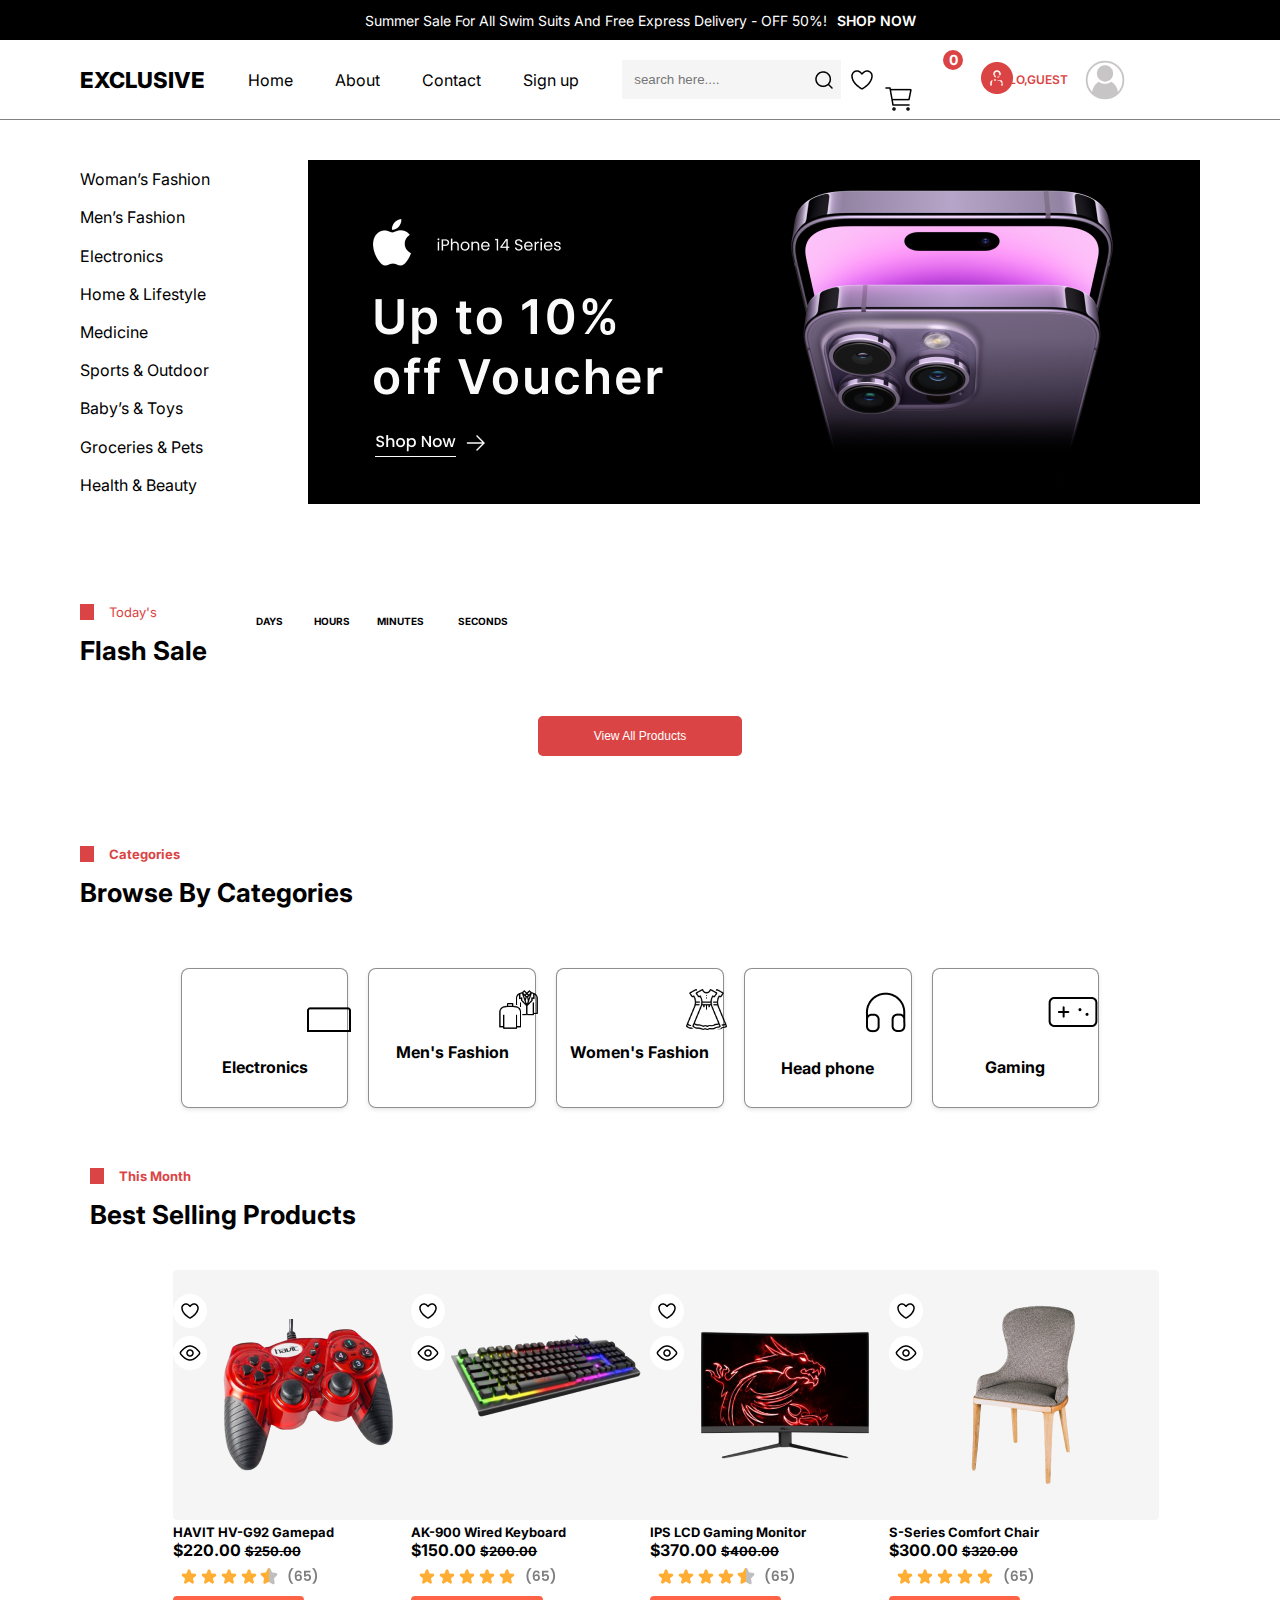
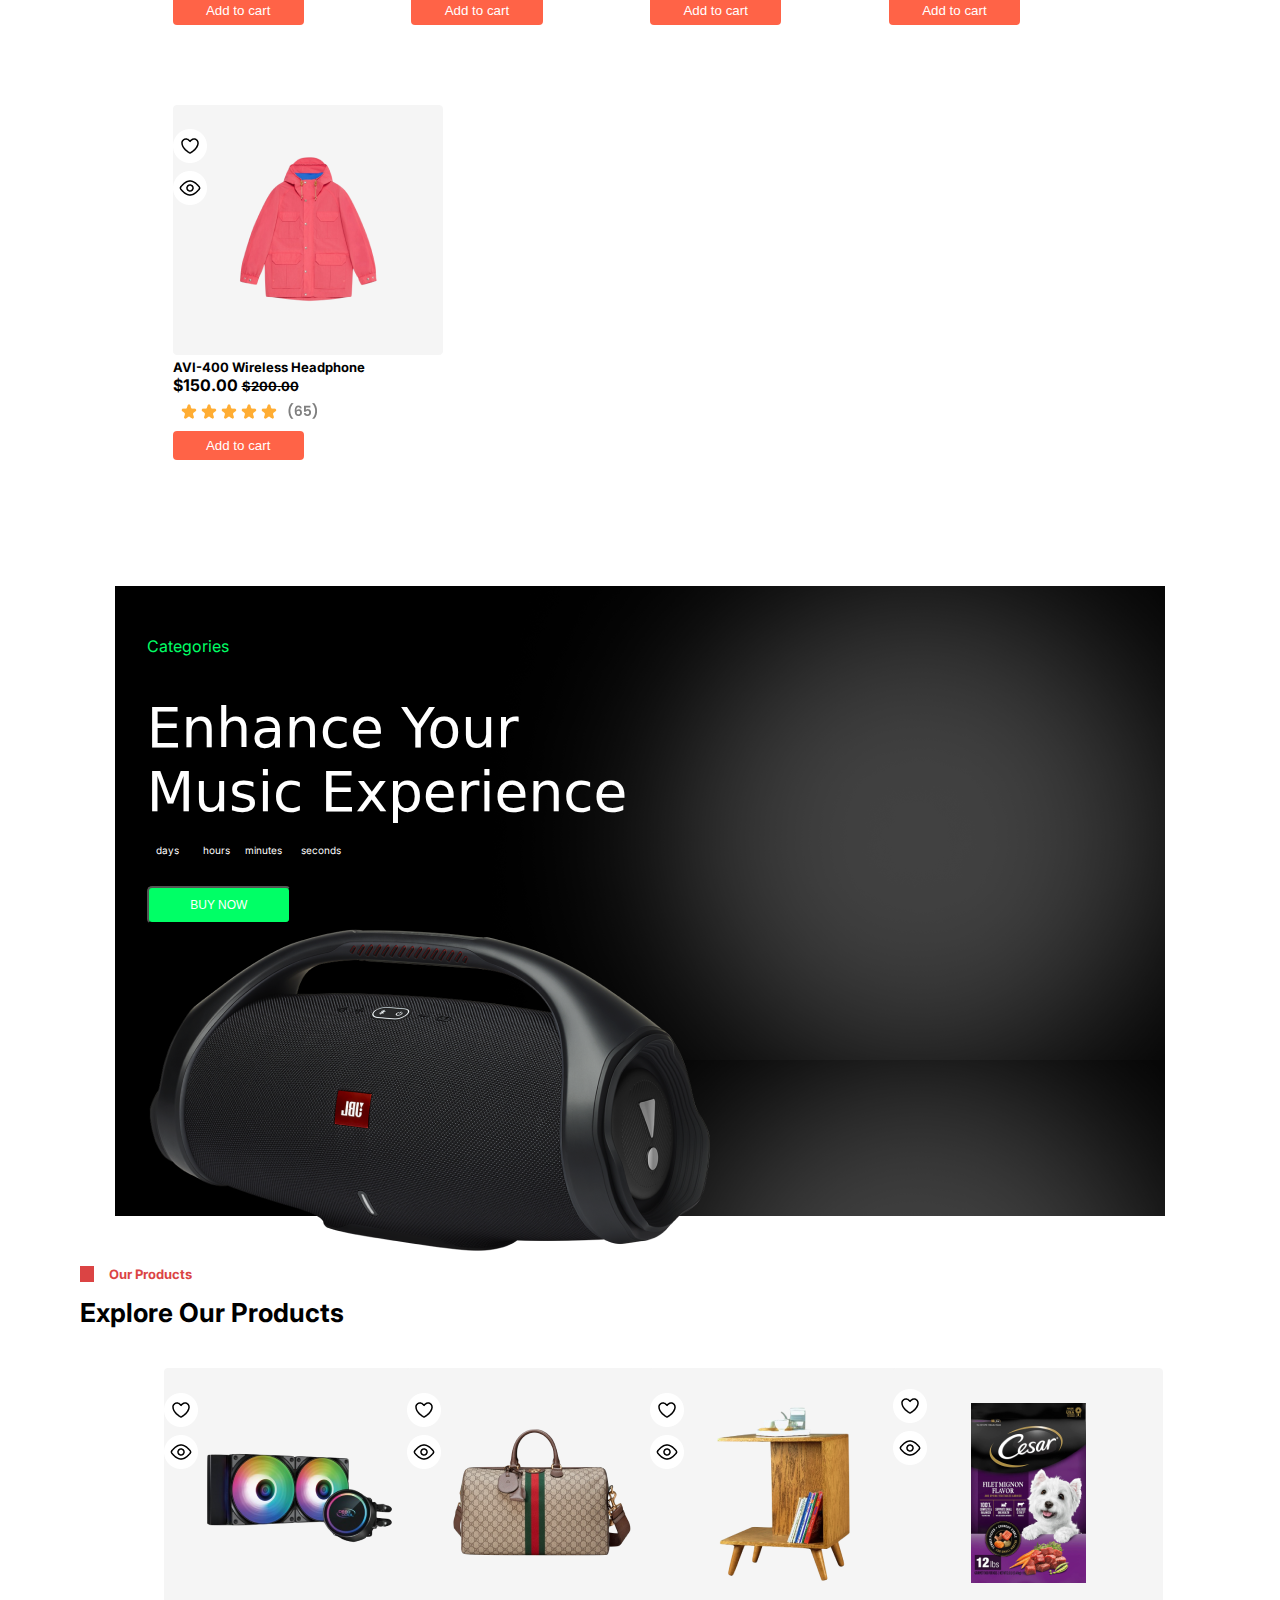
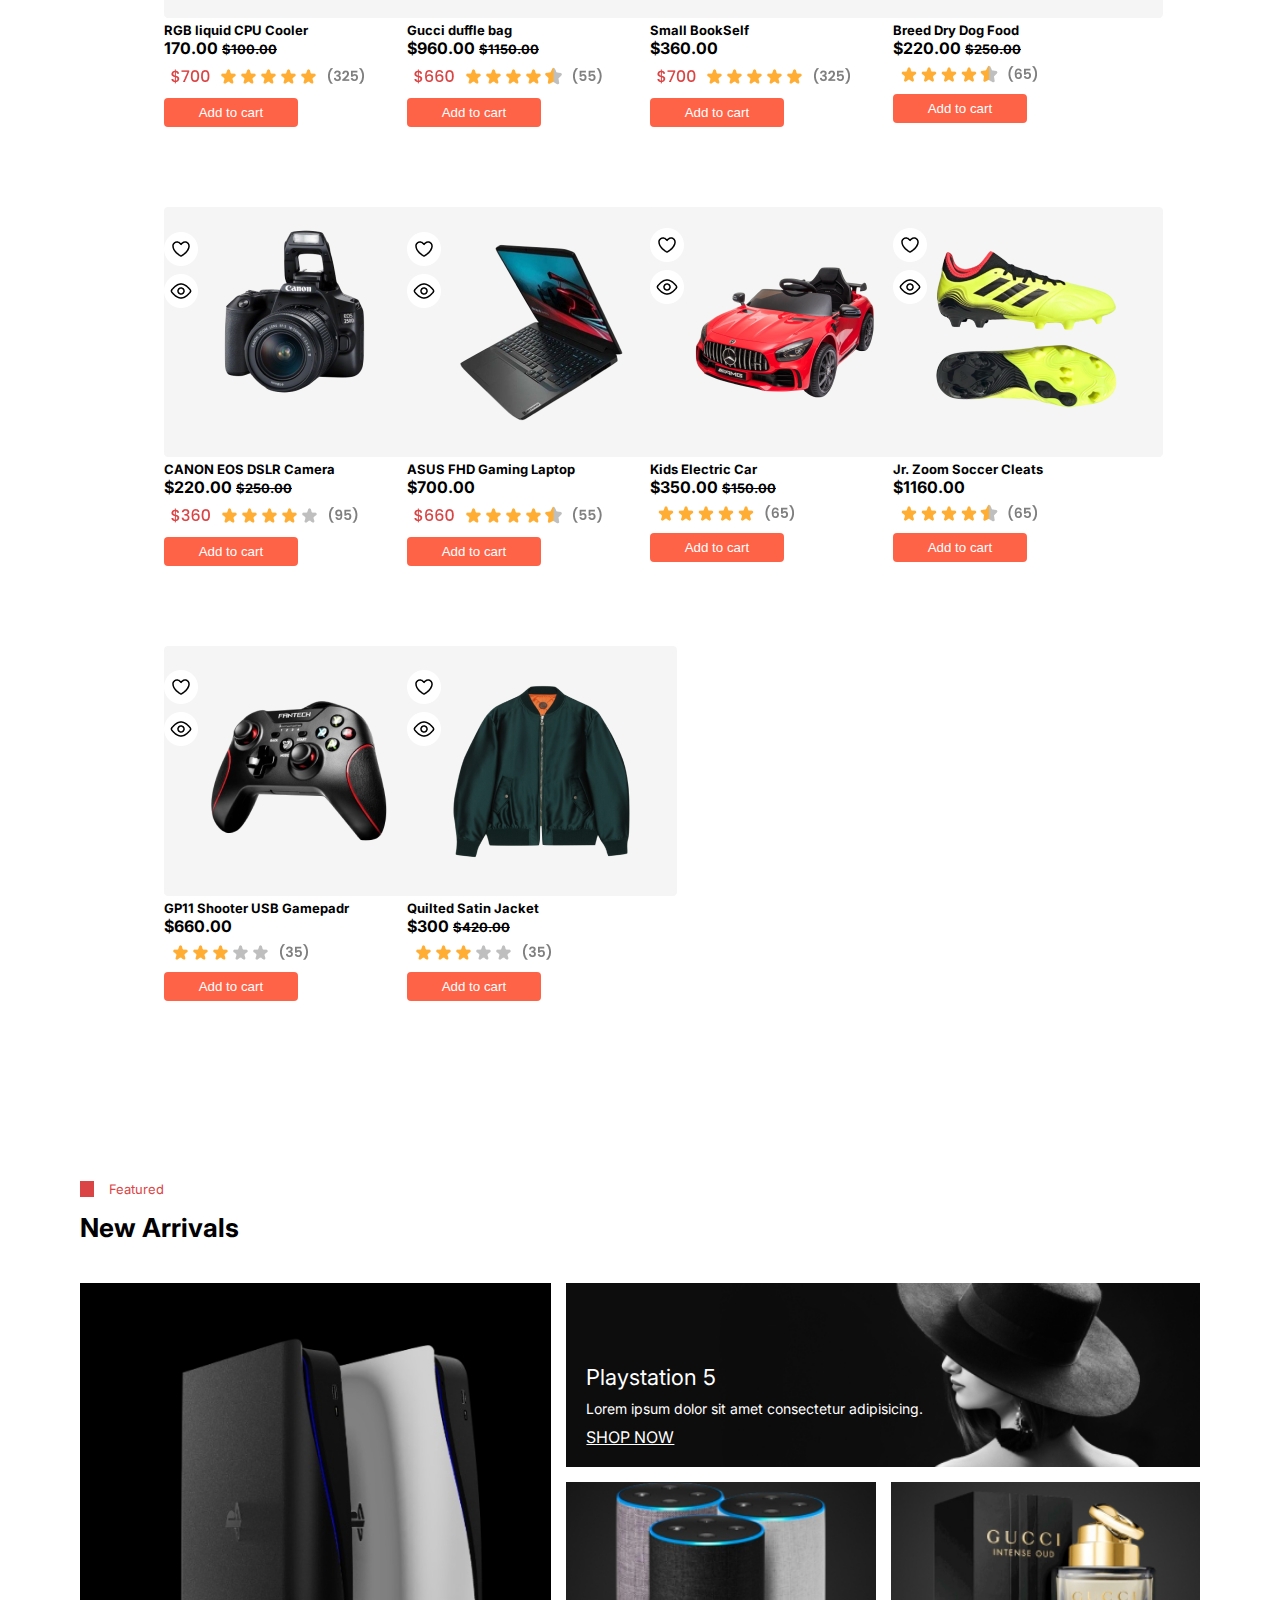
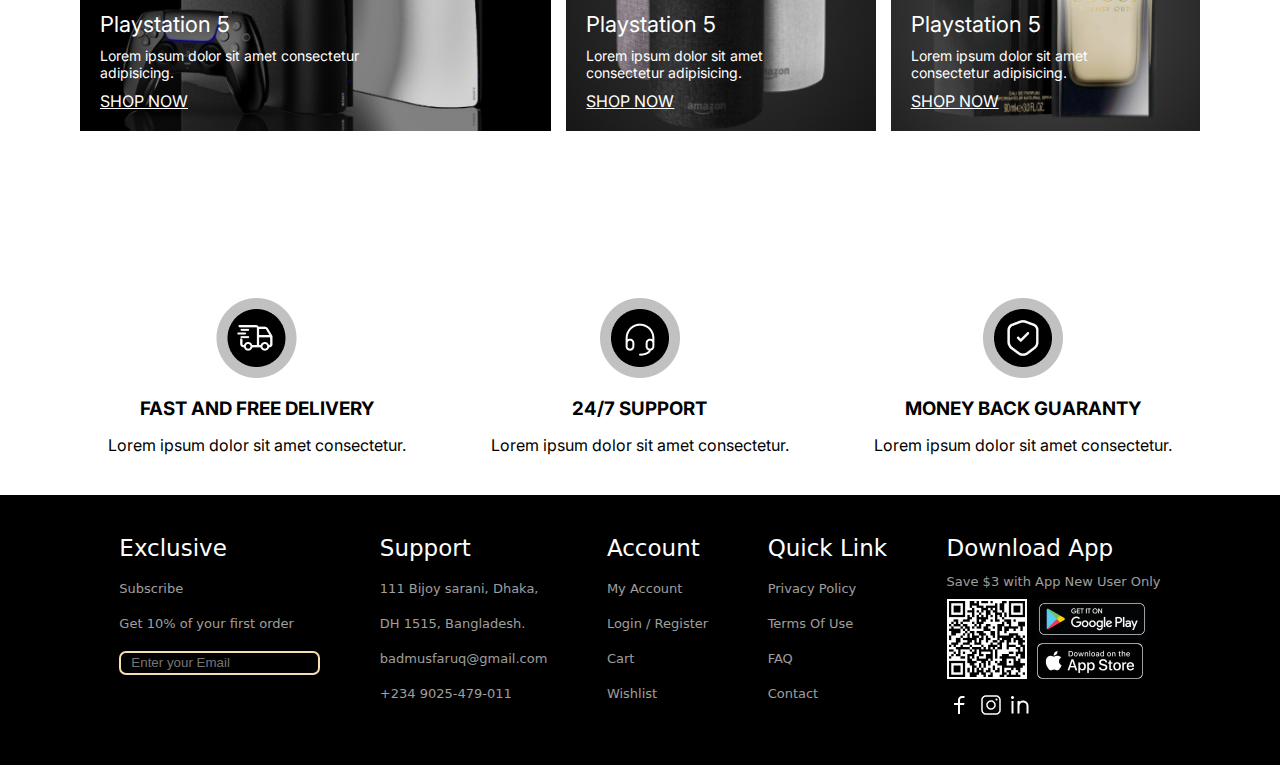
==== commit 30aee3dd: "all" ====
--- a/index.html
+++ b/index.html
@@ -52,7 +52,7 @@
         <span id="accountUser"> <img src="image/user.png" alt=""></span>
   
         <p class="greetingP">HELLO,GUEST</p>
-        <img id="profileImg" src="default_avatar.jpg" alt="Profile Picture" class="profile-image">
+        <img id="profileImg" src="/image/istockphoto-1905374785-612x612.jpg" alt="Profile Picture" class="profile-image">
  
         <span class="hamburger">
           <svg
@@ -95,6 +95,11 @@
       </ul>
       
     </nav>
+      <!-- Full Image View -->
+      <div id="fullImageView" class="full-image-view">
+        <span class="close-btn">&times;</span>
+        <img class="full-image-content" id="fullImage">
+    </div>
     <div class="detailsSeen details_User">
       <div class="account" id="navSeen">
         <div class="acc-image">
@@ -137,6 +142,7 @@
         </div>
       </div>
     </div>
+    
     <div id="accountModal" class="modal">
       <div class="modal-content">
         <span class="close">&times;</span>
@@ -157,12 +163,19 @@
        <div class="upload">
         <button type="button" id="uploadProfilePicBtn">Upload Profile Picture</button>
         <button type="submit" id="saveProfileBtn">Save</button>
+        
         <div id="spinner" class="spinner" style="display: none;"></div>
+        
        </div>
           <div id="spinner" class="spinner" style="display: none;"></div> 
         </form>
-      </div>
+        
+      </div>
+      
     </div>
+     <div id="spinner" class="spinner" style="display: none;"></div>
+     <div id="showPopuping" class="popuping" style="display: none;"></div>
+    
     <header class="header">
       <div class="container header_container">
         <div class="header_filter">
@@ -753,7 +766,7 @@
     showCongratsAnimation();
   } else {
     greetingP.textContent = 'HELLO, GUEST';
-    profileImg.src = 'default_avatar.jpg';
+    profileImg.src = '/image/istockphoto-1905374785-612x612.jpg';
   }
 });
 navSeen.addEventListener('click', () => {
@@ -783,45 +796,91 @@
   }, 10);
 });
 
-saveProfileBtn.addEventListener('click', async (e) => {
-  e.preventDefault();
-  const user = auth.currentUser;
-  if (user) {
-    const uid = user.uid;
-    const userRef = doc(db, 'users', uid);
-    await updateDoc(userRef, { name: userNameInput.value });
-    greetingP.textContent = `HELLO, ${userNameInput.value}`;
-    accountModal.style.display = 'none';
-  }
+document.addEventListener('DOMContentLoaded', () => {
+    spinner.className = 'spinner';
+    const showPopup = document.getElementById('showPopuping');
+
+    function showSpinner(button) {
+        button.appendChild(spinner);
+        spinner.style.display = 'inline-block';
+    }
+
+    function hideSpinner() {
+        spinner.style.display = 'none';
+    }
+
+    function disableButton(button, text) {
+        button.textContent = text;
+        button.disabled = true;
+        showSpinner(button);
+    }
+
+    function enableButton(button, text) {
+        button.textContent = text;
+        button.disabled = false;
+        hideSpinner();
+    }
+
+    function showPopupMessage(message) {
+        showPopup.textContent = message;
+        showPopup.style.display = 'block';
+        setTimeout(() => {
+            showPopup.style.display = 'none';
+        }, 3000);
+    }
+
+    saveProfileBtn.addEventListener('click', async (e) => {
+        e.preventDefault();
+        disableButton(saveProfileBtn, 'Loading...');
+        disableButton(uploadProfilePicBtn, 'Loading...');
+
+        const user = auth.currentUser;
+        if (user) {
+            const uid = user.uid;
+            const userRef = doc(db, 'users', uid);
+            await updateDoc(userRef, { name: userNameInput.value });
+            greetingP.textContent = `HELLO, ${userNameInput.value}`;
+            accountModal.style.display = 'none';
+        }
+
+        enableButton(saveProfileBtn, 'Save');
+        enableButton(uploadProfilePicBtn, 'Upload Profile Picture');
+        showPopupMessage('Profile saved successfully!');
+    });
+
+    uploadProfilePicBtn.addEventListener('click', async () => {
+        const file = profileImageInput.files[0];
+        if (file) {
+            disableButton(uploadProfilePicBtn, 'Loading...');
+            disableButton(saveProfileBtn, 'Loading...');
+
+            try {
+                const user = auth.currentUser;
+                if (user) {
+                    const storageRef = ref(storage, `users/${user.uid}/profile.jpg`);
+                    await uploadBytes(storageRef, file);
+                    const downloadURL = await getDownloadURL(storageRef);
+                    await updateProfilePicture(user.uid, downloadURL);
+                    profileImg.src = downloadURL;
+                    showPopupMessage('Profile picture updated successfully!');
+                } else {
+                    throw new Error('No user signed in');
+                }
+            } catch (error) {
+                console.error('Error uploading profile picture:', error);
+                showPopupMessage('Error uploading profile picture.');
+            } finally {
+                enableButton(uploadProfilePicBtn, 'Upload Profile Picture');
+                enableButton(saveProfileBtn, 'Save');
+            }
+        } else {
+            showPopupMessage('Please select a file.');
+        }
+    });
+
+   
 });
 
-
-uploadProfilePicBtn.addEventListener('click', async () => {
-  const file = profileImageInput.files[0];
-  if (file) {
-    try {
-      const user = auth.currentUser;
-      if (user) {
-        const storageRef = ref(storage, `users/${user.uid}/profile.jpg`);
-        await uploadBytes(storageRef, file);
-        const downloadURL = await getDownloadURL(storageRef);
-        await updateProfilePicture(user.uid, downloadURL);
-        profileImg.src = downloadURL;
-        showPopup('Profile picture updated successfully!');
-        spinner.style.display = 'block';
-      } else {
-        throw new Error('No user signed in');
-      }
-    } catch (error) {
-      console.error('Error uploading profile picture:', error);
-      showPopup('Error uploading profile picture.');
-    } finally {
-      spinner.style.display = 'none'; // Hide spinner
-    }
-  } else {
-    showPopup('Please select a file.');
-  }
-});
 
 async function updateProfilePicture(uid, imageUrl) {
   const userRef = doc(db, 'users', uid);
@@ -1069,8 +1128,9 @@
 
 logOut.addEventListener('click', async () => {
             try {
+              showPopup('Logout successfully!')
                 await signOut(auth);
-                showPopup('Logout successfully!')
+                
             } catch (error) {
                 console.log(error);
             }
--- a/css/styles.css
+++ b/css/styles.css
@@ -95,23 +95,23 @@
 color: var(--colo-dark-1);
 }
 #cartItemCount {
-  left: 2.4rem;
-  margin-top: 2rem;
-  background-color: #DB4444;
-  color: white;
-  height: 2rem;
-  width: 2rem;  
-  border-radius: 50%; 
-  top: -3rem;
-  font-size: 14px;
-  font-weight: bold;
-  display: inline-block; 
-  text-align: center; 
-  line-height: 2rem; 
+left: 2.4rem;
+margin-top: 2rem;
+background-color: #DB4444;
+color: white;
+height: 2rem;
+width: 2rem;  
+border-radius: 50%; 
+top: -3rem;
+font-size: 14px;
+font-weight: bold;
+display: inline-block; 
+text-align: center; 
+line-height: 2rem; 
 }
 
 .cart_item_count {
-  position: relative;
+position: relative;
 }
 
 .nav_item {
@@ -1390,648 +1390,779 @@
 
 
 .loader {
-  border: 8px solid #f3f3f3;
-  border-radius: 50%;
-  border-top: 8px solid #3498db;
-  width: 60px;
-  height: 60px;
-  animation: spin 2s linear infinite;
-  position: fixed;
-  top: 50%;
-  left: 50%;
-  transform: translate(-50%, -50%);
-  z-index: 1000; /* Ensure loader is above other elements */
+border: 8px solid #f3f3f3;
+border-radius: 50%;
+border-top: 8px solid #3498db;
+width: 60px;
+height: 60px;
+animation: spin 2s linear infinite;
+position: fixed;
+top: 50%;
+left: 50%;
+transform: translate(-50%, -50%);
+z-index: 1000; /* Ensure loader is above other elements */
 }
 
 @keyframes spin {
-  0% { transform: rotate(0deg); }
-  100% { transform: rotate(360deg); }
+0% { transform: rotate(0deg); }
+100% { transform: rotate(360deg); }
 }
 
 .disabled {
-  pointer-events: none;
-  opacity: 0.6;
-}
-
-
-  .popup-container {
-    display: none;
-    position: fixed;
-    top: 50%;
-    left: 50%;
-    transform: translate(-50%, -50%);
-    background-color: rgba(0, 0, 0, 0.8);
-    z-index: 1000;
-    width: 100%;
-    height: 100%;
-    z-index: 1000;
-    
-  }
-  
-  .popup {
-    background-color: #fff;
-    padding: 20px;
-    border-radius: 8px;
-    text-align: center;
-    position: absolute;
-    top: 50%;
-    left: 50%;
-    transform: translate(-50%, -50%);
-    z-index: 100;
-  }
-  
-  .popup-text {
-    font-size: 18px;
-    font-weight: bold;
-    margin-bottom: 10px;
-  }
-  
-  .close-popup-btn {
-    background-color: #3498db;
-    color: #fff;
-    border: none;
-    padding: 8px 16px;
-    border-radius: 4px;
-    cursor: pointer;
-    font-size: 16px;
-  }
+pointer-events: none;
+opacity: 0.6;
+}
+
+
+.popup-container {
+display: none;
+position: fixed;
+top: 50%;
+left: 50%;
+transform: translate(-50%, -50%);
+background-color: rgba(0, 0, 0, 0.8);
+z-index: 1000;
+width: 100%;
+height: 100%;
+z-index: 1000;
+
+}
+
+.popup {
+background-color: #fff;
+padding: 20px;
+border-radius: 8px;
+text-align: center;
+position: absolute;
+top: 50%;
+left: 50%;
+transform: translate(-50%, -50%);
+z-index: 1000;
+}
+/* Spinner styling */
+.spinner {
+border: 4px solid #f3f3f3;
+border-top: 4px solid #3498db;
+border-radius: 50%;
+width: 16px;
+height: 16px;
+animation: spin 2s linear infinite;
+display: inline-block;
+margin-left: 8px;
+}
+
+@keyframes spin {
+0% { transform: rotate(0deg); }
+100% { transform: rotate(360deg); }
+}
+
+/* Popup styling */
+.popuping {
+position: fixed;
+top: 80px;
+left: 50%;
+transform: translateX(-50%);
+background-color: #333;
+color: white;
+padding: 10px 20px;
+border-radius: 5px;
+z-index: 1000000; 
+}
+
+/* Disabled button styling */
+button:disabled {
+opacity: 0.6;
+cursor: not-allowed;
+}
+
+.popup-text {
+font-size: 18px;
+font-weight: bold;
+margin-bottom: 10px;
+}
+
+.close-popup-btn {
+background-color: #3498db;
+color: #fff;
+border: none;
+padding: 8px 16px;
+border-radius: 4px;
+cursor: pointer;
+font-size: 16px;
+}
 
 #accountUser{
-  width: 2%;
-  cursor: pointer;
-  position: relative;
-  left: 5rem;
-}
-  .greetingP{
-    font-size: 12px;
-    font-weight: 600;
-    position: relative;
-    left: -4rem;
-    color: #DB4444;
-  }
-  #profileImg{
-    position: relative;
-    left: -12rem;
-  }
-  .detailsSeen {
-    position: absolute;
-    left: 67.5%;
-    background: linear-gradient(to right, #8B6692,#4B394F,#241C25); /* Adjust color stops */
-    z-index: 10000;
-    padding: 1rem;
-    border-radius: 5px;
-    justify-content: space-evenly;
-  }
-  #detailsUser{
-   display: none;
-  }
-  
-  #navSeen {
-    display: flex;
-    color: white;
-    align-items: center;
-    margin-bottom: 1.4rem;
-    text-align: center;
-    padding: 1rem;
-    column-gap: 1rem;
-    text-align: right;
-    cursor: pointer;
-  }
-  #navSeen:hover{
-    color:#ea1a1a ;
-  }
-
-  #navText {
-    column-gap: 1rem;
-  left: 2%;
-  position: relative;
-
-}
-  
-  #navText p {
-    text-align: justify;
-  }
+width: 2%;
+cursor: pointer;
+position: relative;
+left: 5rem;
+}
+.greetingP{
+font-size: 12px;
+font-weight: 600;
+position: relative;
+left: -4rem;
+color: #DB4444;
+}
+#profileImg{
+position: relative;
+left: -12rem;
+}
+.detailsSeen {
+position: absolute;
+left: 67.5%;
+background: linear-gradient(to right, #8B6692,#4B394F,#241C25); /* Adjust color stops */
+z-index: 10000;
+padding: 1rem;
+border-radius: 5px;
+justify-content: space-evenly;
+}
+#detailsUser{
+display: none;
+}
+
+#navSeen {
+display: flex;
+color: white;
+align-items: center;
+margin-bottom: 1.4rem;
+text-align: center;
+padding: 1rem;
+column-gap: 1rem;
+text-align: right;
+cursor: pointer;
+}
+#navSeen:hover{
+color:#ea1a1a ;
+}
+
+#navText {
+column-gap: 1rem;
+left: 2%;
+position: relative;
+
+}
+
+#navText p {
+text-align: justify;
+}
 .details_User{
-  display: none;
+display: none;
 }
 /* Profile Image */
 .profile-image {
-  width: 50px;
-  height: 50px;
-  border-radius: 50%;
-  margin-left: 10px;
+width: 50px;
+height: 50px;
+border-radius: 50%;
+margin-left: 10px;
 }
 
 /* Modal */
 .modal {
-  display: none; 
-  position: fixed; 
-  z-index: 10000;
-  left: 0;
-  top: 0;
-  width: 100%;
-  height: 100%;
-  overflow: auto;
-  background-color: rgba(0,0,0,0.5);
-  opacity: 0;  /* Initial state of the modal */
-  transition: opacity 0.3s ease;  /* Transition for fade-in effect */
+display: none; 
+position: fixed; 
+z-index: 10000;
+left: 0;
+top: 0;
+width: 100%;
+height: 100%;
+overflow: auto;
+background-color: rgba(0,0,0,0.5);
+opacity: 0;  /* Initial state of the modal */
+transition: opacity 0.3s ease;  /* Transition for fade-in effect */
 }
 
 /* Modal Content */
 .modal-content {
-  background-color: white;
-  margin: 15% auto;
-  padding: 20px;
-  border: 1px solid #888;
-  width: 40%; 
-  max-width: 500px;
-  box-sizing: border-box;
-  border-radius: 5px;
-  opacity: 0;  
-  transform: translateY(-20px); 
-  transition: opacity 0.3s ease, transform 0.3s ease; 
+background-color: white;
+margin: 15% auto;
+padding: 20px;
+border: 1px solid #888;
+width: 40%; 
+max-width: 500px;
+box-sizing: border-box;
+border-radius: 5px;
+opacity: 0;  
+transform: translateY(-20px); 
+transition: opacity 0.3s ease, transform 0.3s ease; 
 
 }
 
 
 .modal.show {
-  display: block;
-  opacity: 1;  
+display: block;
+opacity: 1;  
 }
 
 .modal-content.show {
-  opacity: 1;  /* Final state for content */
-  transform: translateY(0); 
+opacity: 1;  /* Final state for content */
+transform: translateY(0); 
 }
 
 /* Close button */
 .close {
-  color: #aaa;
-  float: right;
-  font-size: 28px;
-  font-weight: bold;
+color: #aaa;
+float: right;
+font-size: 28px;
+font-weight: bold;
 }
 
 .close:hover,
 .close:focus {
-  color: black;
-  text-decoration: none;
-  cursor: pointer;
+color: black;
+text-decoration: none;
+cursor: pointer;
 }
 
 /* Form styling */
 #accountForm div {
-  margin-bottom: 15px;
+margin-bottom: 15px;
 }
 
 #accountForm label {
-  display: block;
-  margin-bottom: 5px;
+display: block;
+margin-bottom: 5px;
 }
 
 #accountForm input[type="text"],
 #accountForm input[type="email"],
 #accountForm input[type="file"] {
-  width: 100%;
-  padding: 10px;
-  box-sizing: border-box;
+width: 100%;
+padding: 10px;
+box-sizing: border-box;
 }
 
 #uploadProfilePicBtn,
 #saveProfileBtn {
-  margin-top: 10px;
+margin-top: 10px;
 }
 
 label{
-    font-weight: bold;
-  }
-  .modal-content h2{
-    font-size: 20px;
-    font-weight: bolder;
-  }
-  /* Spinner */
+font-weight: bold;
+}
+.modal-content h2{
+font-size: 20px;
+font-weight: bolder;
+}
+/* Spinner */
 .spinner {
-  border: 4px solid rgba(0, 0, 0, 0.1);
-  border-left-color: #000;
-  border-radius: 50%;
-  width: 24px;
-  height: 24px;
-  animation: spin 1s linear infinite;
-  margin-top: 10px;
+border: 4px solid rgba(0, 0, 0, 0.1);
+border-left-color: #000;
+border-radius: 50%;
+width: 24px;
+height: 24px;
+animation: spin 1s linear infinite;
+margin-top: 10px;
+}
+#profileImg{
+cursor: pointer;
+}
+.full-image-view {
+display: none; 
+position: fixed; 
+z-index: 1000; 
+left: 0;
+top: 0;
+width: 100%; 
+height: 100%; 
+overflow: auto; 
+background-color: rgba(0,0,0,0.9); 
+}
+
+.full-image-content {
+margin: auto;
+display: block;
+width: 90%;
+max-width: 500px; 
+border-radius: 8px; 
+transform: translateY(5rem);
+}
+
+.close-btn {
+position: absolute;
+top: 10px;  
+right: 20px;  
+color: #fff;
+font-size: 30px;  
+font-weight: bold;
+transition: 0.3s;
+}
+
+.close-btn:hover,
+.close-btn:focus {
+color: #bbb;
+text-decoration: none;
+cursor: pointer;
 }
 
 /* Spinner Animation */
 @keyframes spin {
-  0% {
-    transform: rotate(0deg);
-  }
-  100% {
-    transform: rotate(360deg);
-  }
+0% {
+transform: rotate(0deg);
+}
+100% {
+transform: rotate(360deg);
+}
 }
 .upload{
-  background-color: #3498db;
-  text-align: center;
-  max-width: 60%;
-  /* padding: 1rem; */
-  margin: 0 auto;
-  color: white;
- padding-bottom: 1rem;
-  border-radius: 10px;
-}
-  
+background-color: #3498db;
+text-align: center;
+max-width: 60%;
+/* padding: 1rem; */
+margin: 0 auto;
+color: white;
+padding-bottom: 1rem;
+border-radius: 10px;
+}
+
 .upload:hover{
-  background-color: #2c63ee;
-  cursor: pointer;
+background-color: #2c63ee;
+cursor: pointer;
 }
 /* AlL media media query start  */
 @media only  screen  and (max-width:1312px){
-  #accountUser{
-    width: 2%;
-    cursor: pointer;
-    position: relative;
-    left: 1rem;
-  }
-    .greetingP{
-      font-size: 12px;
-      font-weight: 600;
-      position: relative;
-      left: -4rem;
-      color: #DB4444;
-     
-    }
-    #profileImg{
-      position: relative;
-      left: -7rem;
-    }
-    .arrival{
+#accountUser{
+width: 2%;
+cursor: pointer;
+position: relative;
+left: 1rem;
+}
+.greetingP{
+font-size: 12px;
+font-weight: 600;
+position: relative;
+left: -4rem;
+color: #DB4444;
+
+}
+#profileImg{
+position: relative;
+left: -7rem;
+}
+.arrival{
 min-height: 70vh;
-    }
-    .display{
-      left: 21%;
-    }
-    .newLetter{
-      width: 30%;
-      padding-bottom: 9rem;
+}
+.display{
+left: 21%;
+}
+.newLetter{
+width: 30%;
+padding-bottom: 9rem;
+}
+}
+@media only  screen  and (max-width:1278px){
+#accountUser{
+width: 2%;
+cursor: pointer;
+position: relative;
+left: 1rem;
+}
+.greetingP{
+font-size: 12px;
+font-weight: 600;
+position: relative;
+left: 1rem;
+color: #DB4444;
+
+}
+#profileImg{
+position: relative;
+left: 2rem;
+}
+.arrival{
+min-height: 70vh;
+}
+.header_filter{
+width: 40%;
+font-size: 13px;
+}
+.secCategory{
+max-width: 95%;
+}
+.product{
+grid-template-columns: repeat(auto-fit, minmax(20rem, 1fr));
+max-width: 96%;
+}
+.arrival-inner{
+text-align: center;
+justify-content: center;
+flex-direction: column-reverse;
+align-items: center;
+}
+.arrival-text p{
+font-size: 20px;
+}
+.arrival-text{
+padding-bottom: 10rem;
+
+}
+.display{
+left: 29%;
+}
+
+.date{
+left: -6%;
+}
+
+}
+@media only  screen  and (max-width:1050px){
+
+.nav_item{
+font-size: 12px;
+}
+#profileImg{
+position: relative;
+left: -1rem;
+}
+.display{
+left: 25%;
+}
+
+}
+@media only  screen  and (max-width:1028px){
+
+.nav_item{
+font-size: 12px;
+}
+#profileImg{
+position: relative;
+left: -1rem;
+}
+.display{
+left: 25%;
+}
+.nav_form{
+display: none;
+}
+#accountUser{
+width: 25%;
+position: absolute;
+left: 70%;
+}
+.greetingP{
+left: 3rem;
+}
+#profileImg{
+position: relative;
+left: 2rem;
+}
+.display{
+left: 33%;
+}
+.secCategory{
+display: grid;
+grid-template-columns: repeat(auto-fit, minmax(19rem, 3fr));
+column-gap: 2rem;
+grid-template-rows: 23rem;
+}
+}
+@media only  screen  and (max-width:928px){
+
+.nav_items{
+font-size: 12px;
+position: relative;
+left: -2rem;
+}
+.modal-content{
+width: 70%;
+}
+.newLetter{
+width: 40%;
+padding-bottom: 14rem;
+}
+}
+@media only  screen  and (max-width:828px){
+
+.display{
+left: 30%;
+}
+}
+@media only  screen  and (max-width:820px){
+
+.nav_items{
+font-size: 12px;
+position: relative;
+left: -4rem;
+}
+}
+@media only  screen  and (max-width:800px){
+#accountUser{
+width: 25%;
+position: absolute;
+left: 30%;
+}
+#profileImg{
+left: -6rem;
+}
+#cartItemCount{
+display: none;
+}
+}
+@media only  screen  and (max-width:750px){
+.secCategory{
+display: grid;
+grid-template-columns: repeat(auto-fit, minmax(19rem, 3fr));
+margin-bottom: 5rem;
+grid-template-rows: 23rem;
+}
+.gaming{
+margin-top: 4rem;
+}
+
+.display{
+left: 37%;
+}
+.newLetter{
+width: 60%;
+padding-bottom: 10rem;
+}
+}
+@media only  screen  and (max-width:612px){
+#profileImg{
+position: relative;
+left: 3rem;
+}
+#toggleProductsBtn{
+width: 40%;
+position: relative;
+left: 12rem;
+}
+.modal-content{
+width: 90%;
+}
+}
+@media only  screen  and (max-width:760px){
+  .detailsSeen{
+    width: 60%;
+    left: 39%;
     }
   }
-  @media only  screen  and (max-width:1278px){
-    #accountUser{
-      width: 2%;
-      cursor: pointer;
-      position: relative;
-      left: 1rem;
+  @media only  screen  and (max-width:760px){
+    .detailsSeen{
+      width: 70%;
+      left: 30%;
+      }
     }
-      .greetingP{
-        font-size: 12px;
-        font-weight: 600;
-        position: relative;
-        left: 1rem;
-        color: #DB4444;
-       
+    @media only  screen  and (max-width:344px){
+      .detailsSeen{
+        width: 80%;
+        left: 20%;
+        }
       }
-      #profileImg{
-        position: relative;
-        left: 2rem;
-      }
-      .arrival{
-  min-height: 70vh;
-      }
-     .header_filter{
-      width: 40%;
-      font-size: 13px;
-     }
-     .secCategory{
-    max-width: 95%;
-     }
-     .product{
-      grid-template-columns: repeat(auto-fit, minmax(20rem, 1fr));
-      max-width: 96%;
-     }
-     .arrival-inner{
-      text-align: center;
-      justify-content: center;
-     flex-direction: column-reverse;
-     align-items: center;
-     }
-     .arrival-text p{
-      font-size: 20px;
-     }
-     .arrival-text{
-      padding-bottom: 10rem;
-
-     }
-     .display{
-      left: 29%;
+@media only  screen  and (max-width:490px){
+#profileImg{
+position: relative;
+left: 1.5rem;
+}
+#demo{
+font-size: 20px;
+}
+.display{
+font-size: 7px;
+left: 43%;
+}
+.nav_logo{
+font-size: 15px;
+}
+/* .detailsSeen{
+width: 60%;
+left: 39%;
+} */
+.newLetter{
+width: 70%;
+/* padding-bottom: 10rem; */
+}
+}
+@media only  screen  and (max-width:400px){
+
+#demo{
+font-size: 20px;
+position: relative;
+left: -1rem;
+}
+
+}
+@media only  screen  and (max-width:477px){
+#productSeen{
+align-items: center;
+justify-content: center;
+justify-items: center;
+text-align: center;
+/* transform: translate(10%,10%); */
+/* left: 16%; */
+/* top: 4%; */
+position: relative;
+}
+#tagSeen img{
+top: -36rem;
+position: relative;
+}
+.arrival-text p span{
+font-size: 35px;
+}
+.product-1-cart img{
+text-align: center;
+position: relative;
+align-items: center;
+justify-content: center;
+justify-items: center;
+/* top: 20%; */
+}
+.newLetter{
+width: 80%;
+/* padding-bottom: 10rem; */
+}
+
+}
+@media only  screen  and (max-width:443px){
+.mens-clothing{
+margin-bottom: 4rem;
+padding-bottom: 15.5rem;
+column-gap: 2rem;
+}
+.womens-cloc{
+margin-bottom: 4rem;
+padding-bottom: 15.5rem;
+align-items: center;
+}
+.womens-text{
+margin-top: 17px;
+}
+.mens-text{
+margin-top: 17px;
+}
+.gaming{
+align-items: center;
+justify-content: center;
+justify-items: center;
+}
+.gaming-cloc img{
+position: relative;
+left: 17rem;
+}
+.head-cloc img{
+position: relative;
+left: 17rem;
+
+}
+.elctronics img{
+position: relative;
+left: 17rem;
+
+}
+#toggleProductsBtn{
+width: 40%;
+position: relative;
+left: 10rem;
+padding: 1rem;
+}
+
+}
+@media only  screen  and (max-width:439px){
+.gaming-cloc img{
+position: relative;
+left: 16rem;
+
+}
+.head-cloc img{
+position: relative;
+left: 16rem;
+
+}
+.elctronics img{
+position: relative;
+left: 16rem;
+
+}
+.upload{
+width: 100%;
+font-size: 12px;
+}
+.hamburger>svg{
+  width: 3rem;
+}
+}
+@media only  screen  and (max-width:459px){
+#productLook{
+align-items: center;
+justify-content: center;
+justify-items: center;
+text-align: center;
+/* transform: translate(10%,10%); */
+/* left: 16%; */
+/* top: 4%; */
+position: relative;
+}
+}
+@media only  screen  and (max-width:429px){
+#demo{
+left:-1rem;
+}
+.product-card{
+  max-width: 50rem;
+  margin: 0 auto;
+  
+  }
+  .product{
+    max-width: 180rem;
+  margin: 0 auto;
+  }
+}
+@media only  screen  and (max-width:393px){
+.display{
+left: 42%;
+}
+#toggleProductsBtn{
+width: 70%;
+position: relative;
+left: 5rem;
+padding: 1rem;
+}
+}
+@media only  screen  and (max-width:382px){
+#demo{
+font-size: 15px;
+transform: translateY(-1.9rem);
+}
+/* .product-card{
+max-width: 50rem;
+margin: 0 auto;
+
+} */
+.header img{
+min-height: 20vh;
+margin-bottom: -4rem;
+}
+}
+@media only  screen  and (max-width:382px){
+
+  .gaming-cloc img{
+    position: relative;
+    left: 14rem;
+    
     }
-     #demo{
-      /* font-size: 15px; */
-     }
-     .date{
-      left: -6%;
-     }
-     
+    .head-cloc img{
+    position: relative;
+    left: 14rem;
+    
     }
-    @media only  screen  and (max-width:1050px){
-
-      .nav_item{
-        font-size: 12px;
-      }
-      #profileImg{
-        position: relative;
-        left: -1rem;
-      }
-      .display{
-        left: 25%;
-      }
-       
-      }
-      @media only  screen  and (max-width:1028px){
-
-        .nav_item{
-          font-size: 12px;
-        }
-        #profileImg{
-          position: relative;
-          left: -1rem;
-        }
-        .display{
-          left: 25%;
-        }
-        .nav_form{
-          display: none;
-        }
-         #accountUser{
-          width: 25%;
-          position: absolute;
-          left: 70%;
-         }
-         .greetingP{
-          left: 3rem;
-         }
-         #profileImg{
-          position: relative;
-          left: 2rem;
-        }
-        .display{
-          left: 33%;
-        }
-       .secCategory{
-        display: grid;
-        grid-template-columns: repeat(auto-fit, minmax(19rem, 3fr));
-        column-gap: 2rem;
-        grid-template-rows: 23rem;
-       }
-        }
-        @media only  screen  and (max-width:928px){
-
-          .nav_items{
-            font-size: 12px;
-            position: relative;
-            left: -2rem;
-          }
-          .modal-content{
-            width: 70%;
-          }
-          .newLetter{
-            width: 40%;
-            padding-bottom: 14rem;
-          }
-        }
-        @media only  screen  and (max-width:828px){
-
-          .display{
-            left: 30%;
-          }
-        }
-        @media only  screen  and (max-width:820px){
-
-          .nav_items{
-            font-size: 12px;
-            position: relative;
-            left: -4rem;
-          }
-        }
-        @media only  screen  and (max-width:800px){
-          #accountUser{
-            width: 25%;
-            position: absolute;
-            left: 30%;
-           }
-           #profileImg{
-          left: -6rem;
-           }
-           #cartItemCount{
-            display: none;
-           }
-        }
-        @media only  screen  and (max-width:750px){
-          .secCategory{
-            display: grid;
-            grid-template-columns: repeat(auto-fit, minmax(19rem, 3fr));
-            margin-bottom: 5rem;
-            grid-template-rows: 23rem;
-           }
-          .gaming{
-            margin-top: 4rem;
-          }
-          
-          .display{
-            left: 37%;
-          }
-          .newLetter{
-            width: 60%;
-            padding-bottom: 10rem;
-          }
-        }
-        @media only  screen  and (max-width:612px){
-          #profileImg{
-            position: relative;
-            left: 3rem;
-          }
-       #toggleProductsBtn{
-        width: 40%;
-        position: relative;
-        left: 12rem;
-       }
-       .modal-content{
-        width: 90%;
-      }
-        }
-        @media only  screen  and (max-width:490px){
-          #profileImg{
-            position: relative;
-            left: 1.5rem;
-          }
-          #demo{
-            font-size: 20px;
-          }
-          .display{
-            font-size: 7px;
-            left: 43%;
-          }
-          .nav_logo{
-            font-size: 15px;
-          }
-          .detailsSeen{
-            width: 60%;
-            left: 39%;
-          }
-          .newLetter{
-            width: 70%;
-            /* padding-bottom: 10rem; */
-          }
-        }
-        @media only  screen  and (max-width:400px){
-         
-          #demo{
-            font-size: 20px;
-            position: relative;
-            left: -1rem;
-          }
-          
-        }
-        @media only  screen  and (max-width:477px){
-       #productSeen{
-        align-items: center;
-        justify-content: center;
-        justify-items: center;
-        text-align: center;
-        /* transform: translate(10%,10%); */
-        /* left: 16%; */
-        /* top: 4%; */
-        position: relative;
-       }
-       #tagSeen img{
-        top: -36rem;
-        position: relative;
-       }
-       .arrival-text p span{
-        font-size: 35px;
-       }
-       .product-1-cart img{
-        text-align: center;
-        position: relative;
-          align-items: center;
-          justify-content: center;
-          justify-items: center;
-        /* top: 20%; */
-       }
-       .newLetter{
-        width: 80%;
-        /* padding-bottom: 10rem; */
-      }
-           
-         }
-        @media only  screen  and (max-width:443px){
-         .mens-clothing{
-          margin-bottom: 4rem;
-          padding-bottom: 15.5rem;
-          column-gap: 2rem;
-         }
-         .womens-cloc{
-          margin-bottom: 4rem;
-          padding-bottom: 15.5rem;
-          align-items: center;
-         }
-         .womens-text{
-          margin-top: 17px;
-         }
-         .mens-text{
-          margin-top: 17px;
-         }
-         .gaming{
-          align-items: center;
-          justify-content: center;
-          justify-items: center;
-         }
-         .gaming-cloc img{
-          position: relative;
-          left: 17rem;
-         }
-          .head-cloc img{
-            position: relative;
-            left: 17rem;
-
-          }
-          .elctronics img{
-            position: relative;
-            left: 17rem;
-
-          }
-          #toggleProductsBtn{
-            width: 40%;
-            position: relative;
-            left: 10rem;
-            padding: 1rem;
-           }
-          
-        }
-        @media only  screen  and (max-width:439px){
-          .gaming-cloc img{
-            position: relative;
-            left: 16rem;
-            
-           }
-            .head-cloc img{
-              position: relative;
-              left: 16rem;
+    .elctronics img{
+    position: relative;
+    left: 14rem;
+    
+    }
+}
+@media only  screen  and (max-width:365px){
+.display{
+left: 50%;
+column-gap: -1rem;
+}
+#demo{
+  left:8px;
+  font-size: 18px;
+  }
   
-            }
-            .elctronics img{
-              position: relative;
-              left: 16rem;
-  
-            }
-        }
-        @media only  screen  and (max-width:459px){
-          #productLook{
-            align-items: center;
-            justify-content: center;
-            justify-items: center;
-            text-align: center;
-            /* transform: translate(10%,10%); */
-            /* left: 16%; */
-            /* top: 4%; */
-            position: relative;
-           }
-        }
-        @media only  screen  and (max-width:429px){
-         #demo{
-          left:1rem;
-         }
-        }
-        @media only  screen  and (max-width:393px){
-          .display{
-            left: 45%;
-          }
-          #toggleProductsBtn{
-            width: 70%;
-            position: relative;
-            left: 5rem;
-            padding: 1rem;
-           }
-         }
-         @media only  screen  and (max-width:382px){
-          #demo{
-            font-size: 15px;
-            transform: translateY(-1.9rem);
-           }
-           .product-card{
-            max-width: 50rem;
-            margin: 0 auto;
-         
-           }
-           .header img{
-            min-height: 20vh;
-            margin-bottom: -4rem;
-           }
-         }
-         @media only  screen  and (max-width:365px){
-          .display{
-            left: 50%;
-          }
-         }
+}
 /* footer media query */
 @media only  screen  and (max-width:1200px){
 .footer-inner{
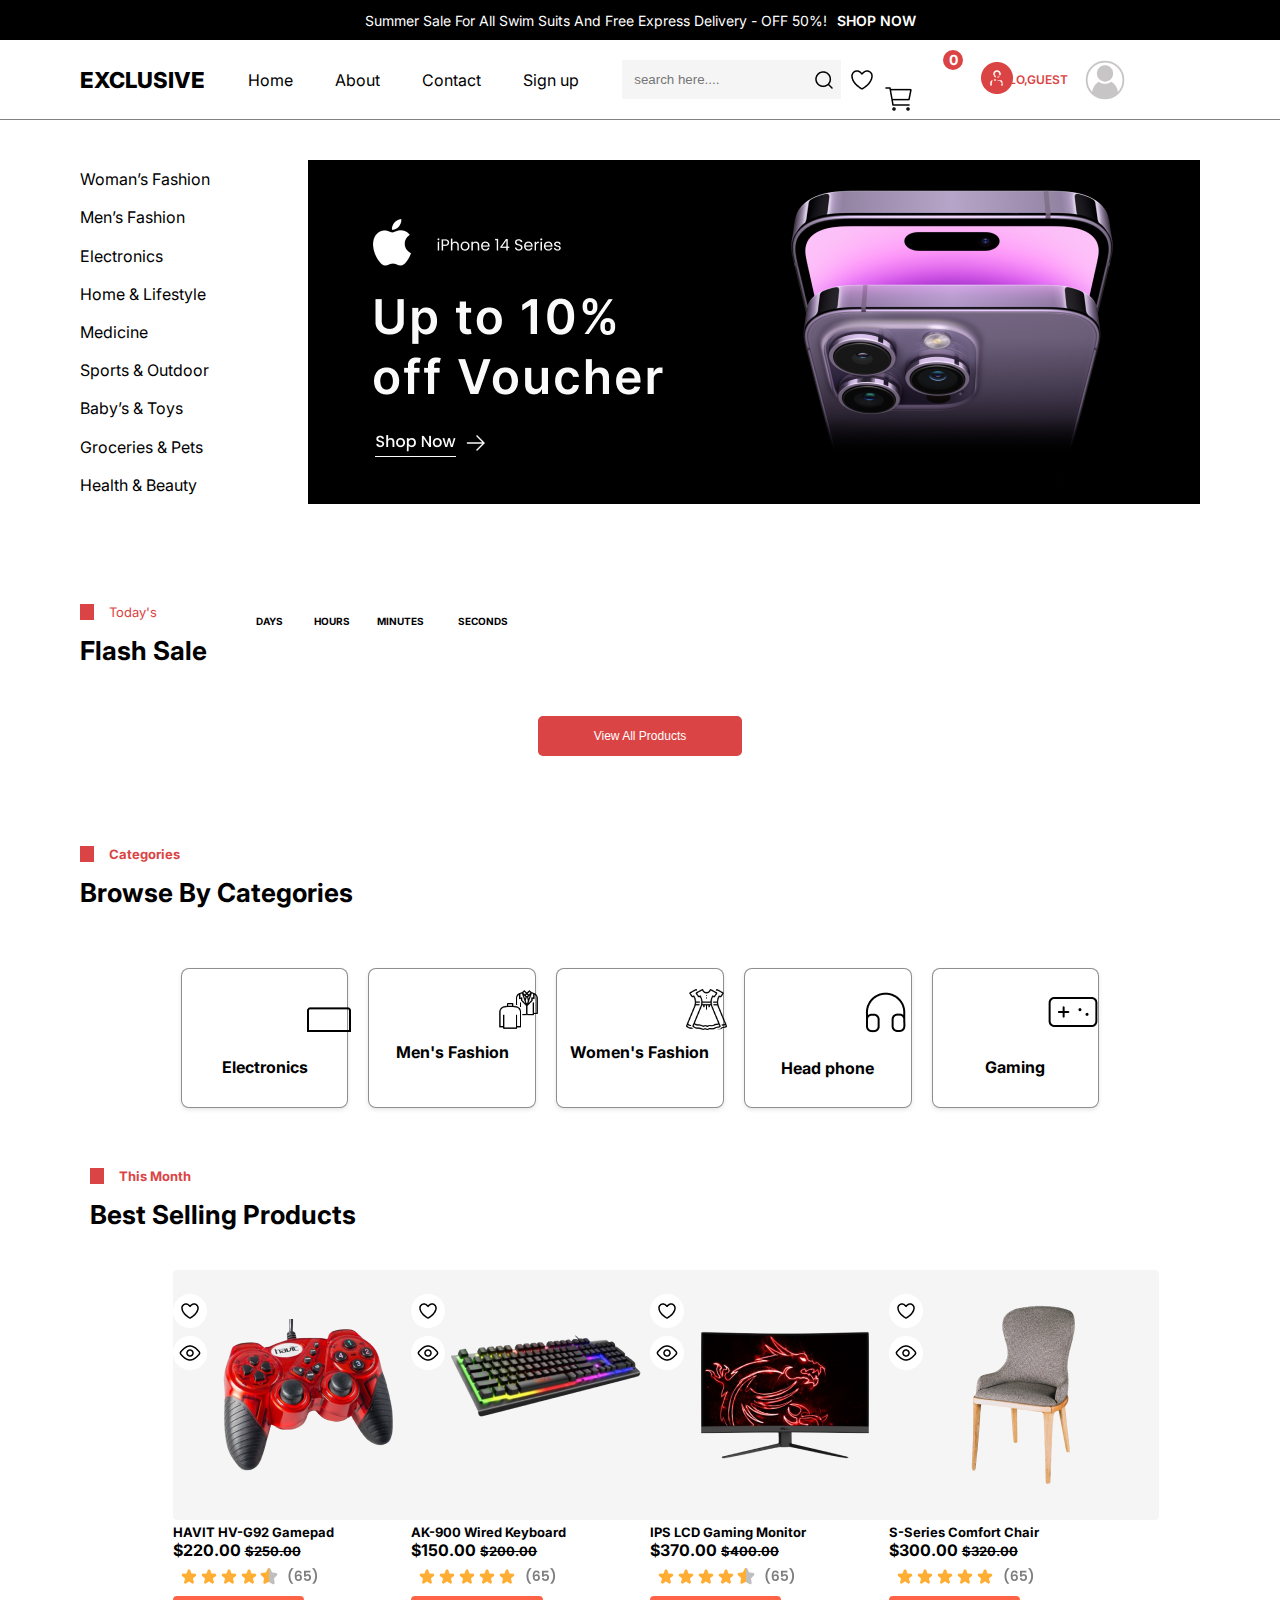
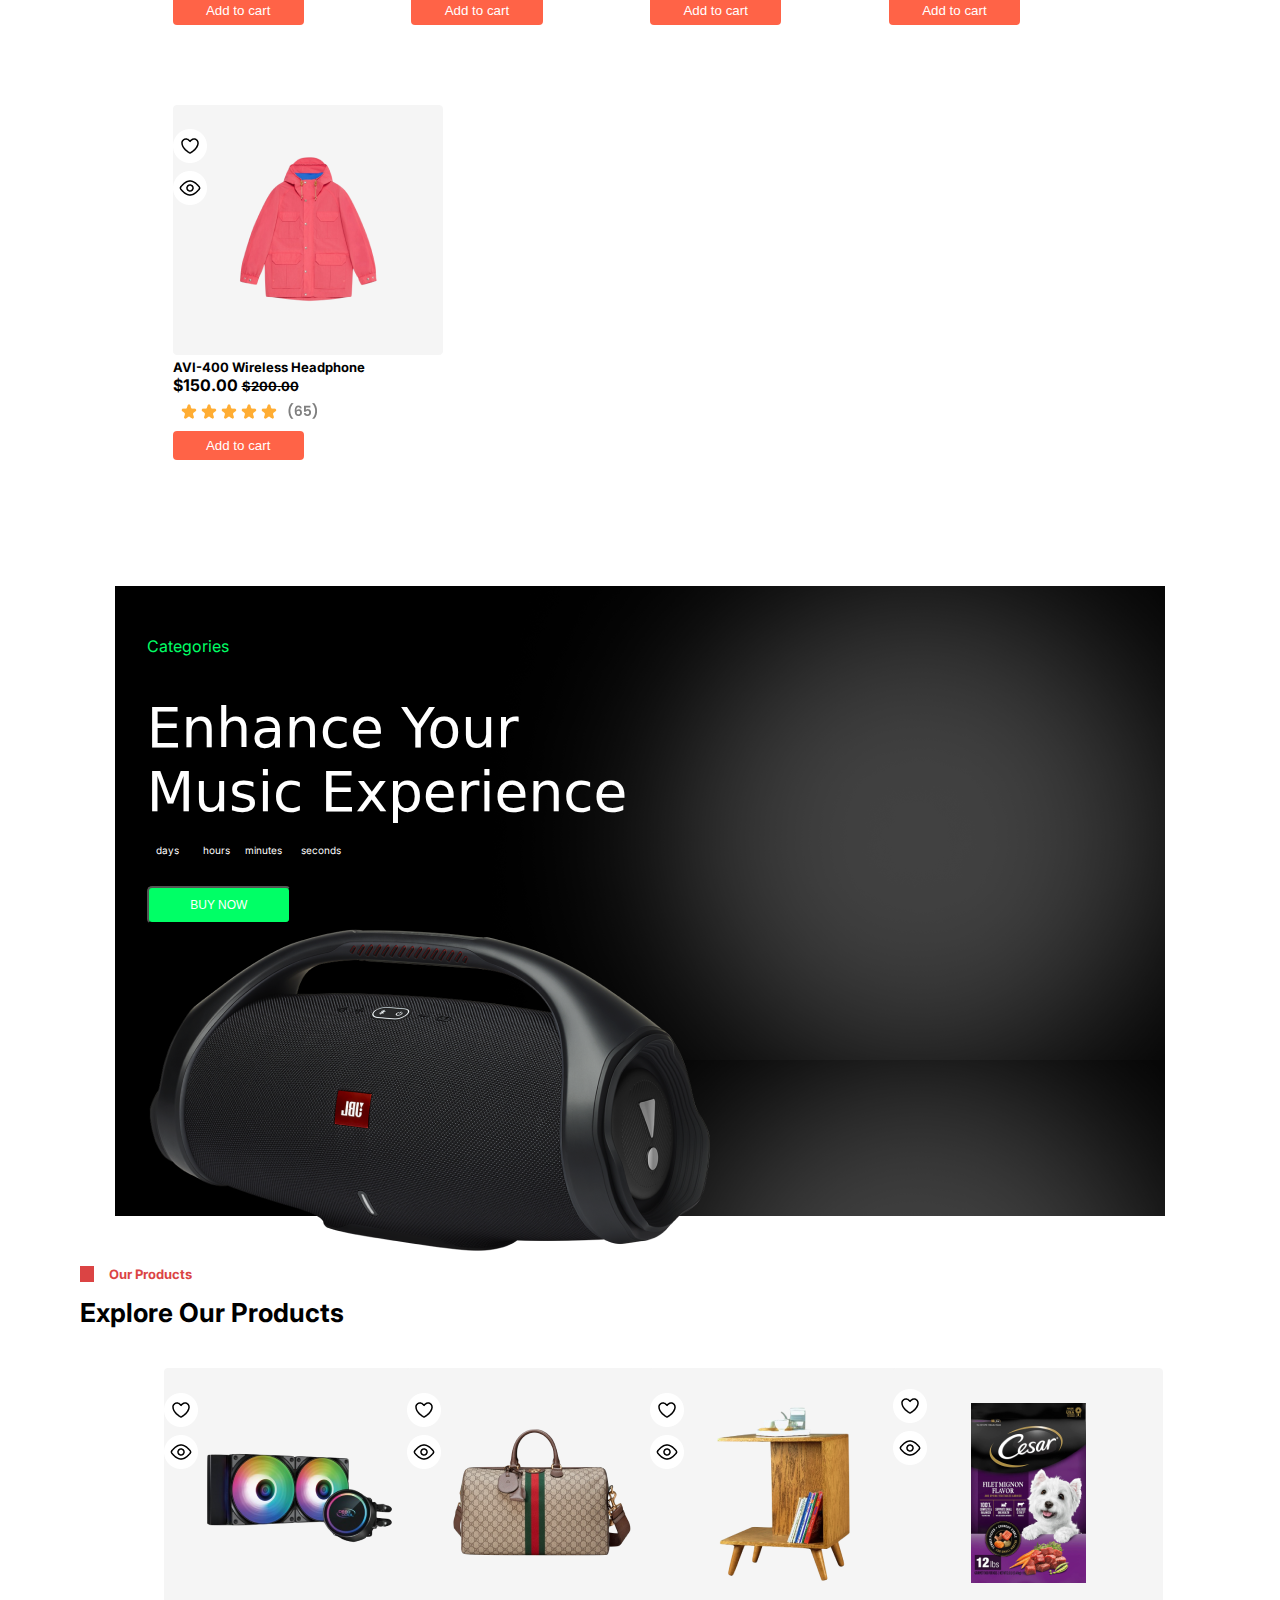
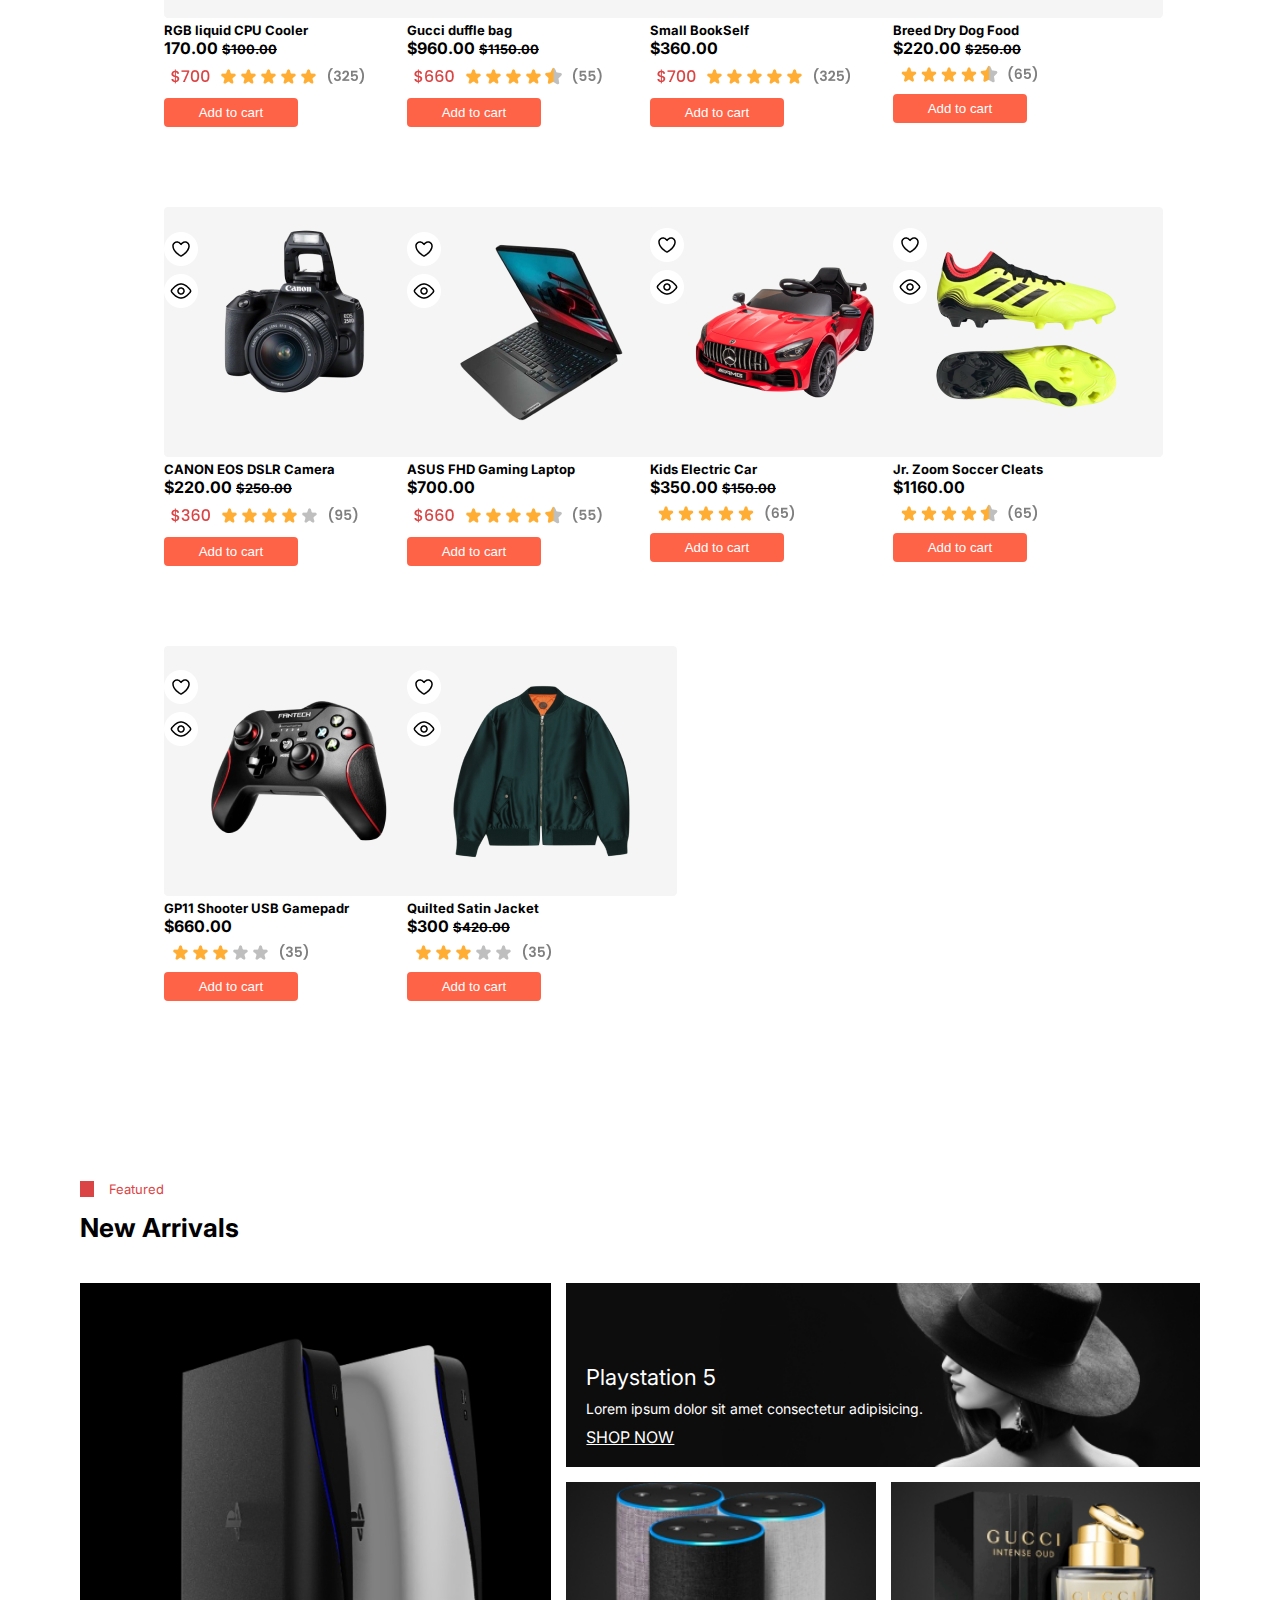
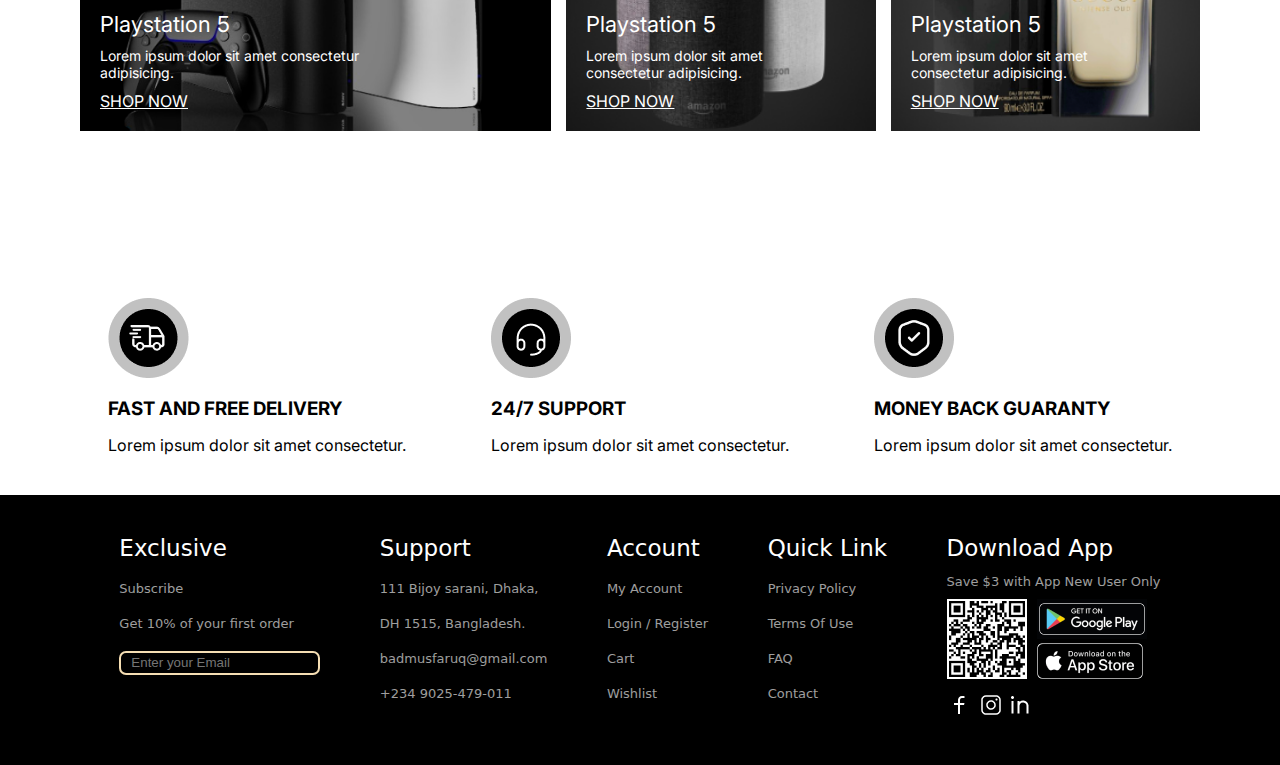
==== commit 7fd3e46e: "all" ====
--- a/index.html
+++ b/index.html
@@ -163,10 +163,12 @@
        <div class="upload">
         <button type="button" id="uploadProfilePicBtn">Upload Profile Picture</button>
         <button type="submit" id="saveProfileBtn">Save</button>
+
         
         <div id="spinner" class="spinner" style="display: none;"></div>
         
        </div>
+       <button id="removeProfilePicBtn">Remove Profile Picture</button>
           <div id="spinner" class="spinner" style="display: none;"></div> 
         </form>
         
@@ -717,7 +719,7 @@
   import { initializeApp } from "https://www.gstatic.com/firebasejs/10.12.2/firebase-app.js";
 import { getAuth, onAuthStateChanged, signOut, sendPasswordResetEmail } from "https://www.gstatic.com/firebasejs/10.12.2/firebase-auth.js";
 import { getFirestore, collection, addDoc, query, getDocs, doc, getDoc,where,updateDoc} from "https://www.gstatic.com/firebasejs/10.12.2/firebase-firestore.js";
-import { getStorage, ref, uploadBytes, getDownloadURL } from "https://www.gstatic.com/firebasejs/10.12.2/firebase-storage.js";
+import { getStorage, ref, uploadBytes, getDownloadURL,deleteObject  } from "https://www.gstatic.com/firebasejs/10.12.2/firebase-storage.js";
 
 const firebaseConfig = {
   apiKey: "AIzaSyDPF--p3fzATWasmeh_Lhq8XIDfX7WII_o",
@@ -747,6 +749,7 @@
 const accountNav = document.getElementById('navSeen');
 const spinner = document.getElementById('spinner'); 
 const logOut= document.querySelector('.logOut'); 
+  const removeProfilePicBtn = document.getElementById('removeProfilePicBtn');
 
 
 onAuthStateChanged(auth, async (user) => {
@@ -830,29 +833,56 @@
     }
 
     saveProfileBtn.addEventListener('click', async (e) => {
-        e.preventDefault();
-        disableButton(saveProfileBtn, 'Loading...');
-        disableButton(uploadProfilePicBtn, 'Loading...');
-
-        const user = auth.currentUser;
-        if (user) {
-            const uid = user.uid;
-            const userRef = doc(db, 'users', uid);
-            await updateDoc(userRef, { name: userNameInput.value });
-            greetingP.textContent = `HELLO, ${userNameInput.value}`;
-            accountModal.style.display = 'none';
-        }
-
-        enableButton(saveProfileBtn, 'Save');
-        enableButton(uploadProfilePicBtn, 'Upload Profile Picture');
-        showPopupMessage('Profile saved successfully!');
-    });
+            e.preventDefault();
+            disableButton(saveProfileBtn, 'Loading...');
+            disableButton(uploadProfilePicBtn, 'Loading...');
+            disableButton(removeProfilePicBtn, 'Loading...');
+
+            const user = auth.currentUser;
+            if (user) {
+                const uid = user.uid;
+                const userRef = doc(db, 'users', uid);
+                await updateDoc(userRef, { name: userNameInput.value });
+                greetingP.textContent = `HELLO, ${userNameInput.value}`;
+                accountModal.style.display = 'none';
+            }
+
+            enableButton(saveProfileBtn, 'Save');
+            enableButton(uploadProfilePicBtn, 'Upload Profile Picture');
+            enableButton(removeProfilePicBtn, 'Remove Profile Picture');
+            showPopupMessage('Profile saved successfully!');
+        });
+
+        removeProfilePicBtn.addEventListener('click', async (e) => {
+            e.preventDefault();
+            disableButton(removeProfilePicBtn, 'Loading...');
+
+            const user = auth.currentUser;
+            if (user) {
+                const uid = user.uid;
+                const userRef = doc(db, 'users', uid);
+                const userProfilePicRef = ref(storage, `profilePictures/${uid}`);
+
+                try {
+                    await deleteObject(userProfilePicRef);
+                    await updateDoc(userRef, { profilePictureUrl: '' });
+                    showPopupMessage('Profile picture removed successfully!');
+                } catch (error) {
+                    console.error('Error removing profile picture: ', error);
+                    showPopupMessage('Failed to remove profile picture.');
+                }
+            }
+
+            enableButton(removeProfilePicBtn, 'Remove Profile Picture');
+        });
+
 
     uploadProfilePicBtn.addEventListener('click', async () => {
         const file = profileImageInput.files[0];
         if (file) {
             disableButton(uploadProfilePicBtn, 'Loading...');
             disableButton(saveProfileBtn, 'Loading...');
+           
 
             try {
                 const user = auth.currentUser;
@@ -939,7 +969,7 @@
 
 function createProductCard(element) {
   return `
-    <div class="max-w-sm w-full shadow-md rounded-lg product-card">
+    <div class=" w-full shadow-md rounded-lg product-card">
       <a href="#">
         <img class="rounded-t-lg" src="${element.image}" alt="product image">
       </a>
--- a/css/styles.css
+++ b/css/styles.css
@@ -400,13 +400,17 @@
 
 /* services */
 .services_container {
-width: 100%;
+
 display: grid;
 grid-template-columns: repeat(auto-fit, minmax(22rem, 1fr));
 grid-gap: 3rem;
+
 }
 .service {
-text-align: center;
+  max-width: 85%;
+  margin: 0 auto;
+/* text-align: center;
+align-items: center; */
 }
 .service_title {
 margin: 1.5rem 0rem;
@@ -490,17 +494,20 @@
 background-color: var(--colo-white-1);
 position: absolute;
 z-index: 99;
-height: 100vh;
+height: 70vh;
 border-right: 1px solid var(--colo-dark-2);
 transition: all 0.5s ease;
 }
 .mobile_nav_item {
-padding: 2rem 10rem 2rem 5rem;
+padding: 2rem 10rem 4rem 5rem;
 border-bottom: 1px solid var(--colo-white-2);
 }
 .mobile_nav_link {
 color: var(--colo-dark-1);
 padding: 1.2rem 5rem 1.2rem 0rem;
+}
+.mobile_nav_link :hover{
+  color: #ea1a1a;
 }
 .mobile_nav_hide {
 display: none;
@@ -1932,23 +1939,23 @@
 }
 }
 @media only  screen  and (max-width:760px){
-  .detailsSeen{
-    width: 60%;
-    left: 39%;
-    }
-  }
-  @media only  screen  and (max-width:760px){
-    .detailsSeen{
-      width: 70%;
-      left: 30%;
-      }
-    }
-    @media only  screen  and (max-width:344px){
-      .detailsSeen{
-        width: 80%;
-        left: 20%;
-        }
-      }
+.detailsSeen{
+width: 60%;
+left: 39%;
+}
+}
+@media only  screen  and (max-width:760px){
+.detailsSeen{
+width: 70%;
+left: 30%;
+}
+}
+@media only  screen  and (max-width:344px){
+.detailsSeen{
+width: 80%;
+left: 20%;
+}
+}
 @media only  screen  and (max-width:490px){
 #profileImg{
 position: relative;
@@ -2079,7 +2086,7 @@
 font-size: 12px;
 }
 .hamburger>svg{
-  width: 3rem;
+width: 3rem;
 }
 }
 @media only  screen  and (max-width:459px){
@@ -2099,14 +2106,21 @@
 left:-1rem;
 }
 .product-card{
-  max-width: 50rem;
-  margin: 0 auto;
-  
-  }
-  .product{
-    max-width: 180rem;
-  margin: 0 auto;
-  }
+max-width: 100rem;
+margin: 0 auto;
+
+}
+.product{
+max-width: 89%;
+column-gap: 2rem;
+}
+.loader{
+left:14rem;
+}
+.popup-text{
+width: 100%;
+}
+
 }
 @media only  screen  and (max-width:393px){
 .display{
@@ -2124,11 +2138,7 @@
 font-size: 15px;
 transform: translateY(-1.9rem);
 }
-/* .product-card{
-max-width: 50rem;
-margin: 0 auto;
-
-} */
+
 .header img{
 min-height: 20vh;
 margin-bottom: -4rem;
@@ -2136,21 +2146,21 @@
 }
 @media only  screen  and (max-width:382px){
 
-  .gaming-cloc img{
-    position: relative;
-    left: 14rem;
-    
-    }
-    .head-cloc img{
-    position: relative;
-    left: 14rem;
-    
-    }
-    .elctronics img{
-    position: relative;
-    left: 14rem;
-    
-    }
+.gaming-cloc img{
+position: relative;
+left: 14rem;
+
+}
+.head-cloc img{
+position: relative;
+left: 14rem;
+
+}
+.elctronics img{
+position: relative;
+left: 14rem;
+
+}
 }
 @media only  screen  and (max-width:365px){
 .display{
@@ -2158,10 +2168,10 @@
 column-gap: -1rem;
 }
 #demo{
-  left:8px;
-  font-size: 18px;
-  }
-  
+left:8px;
+font-size: 18px;
+}
+
 }
 /* footer media query */
 @media only  screen  and (max-width:1200px){
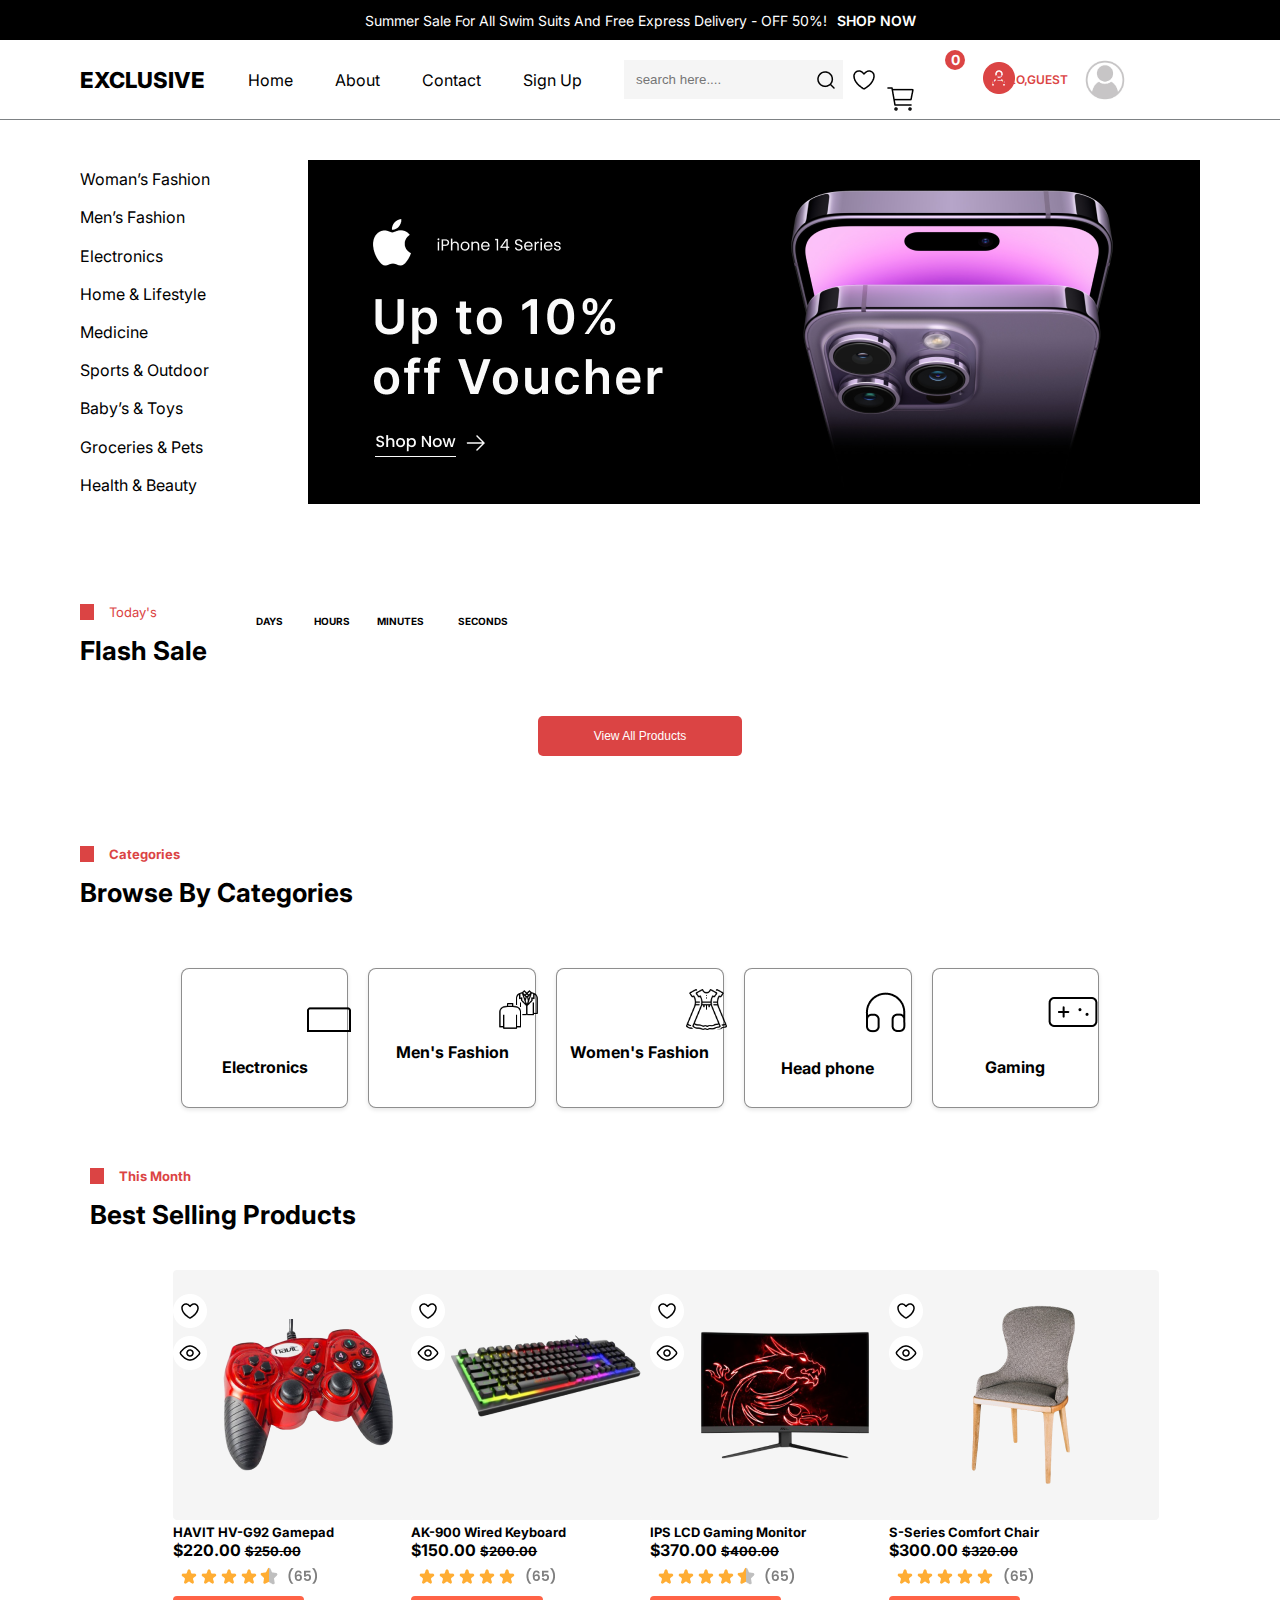
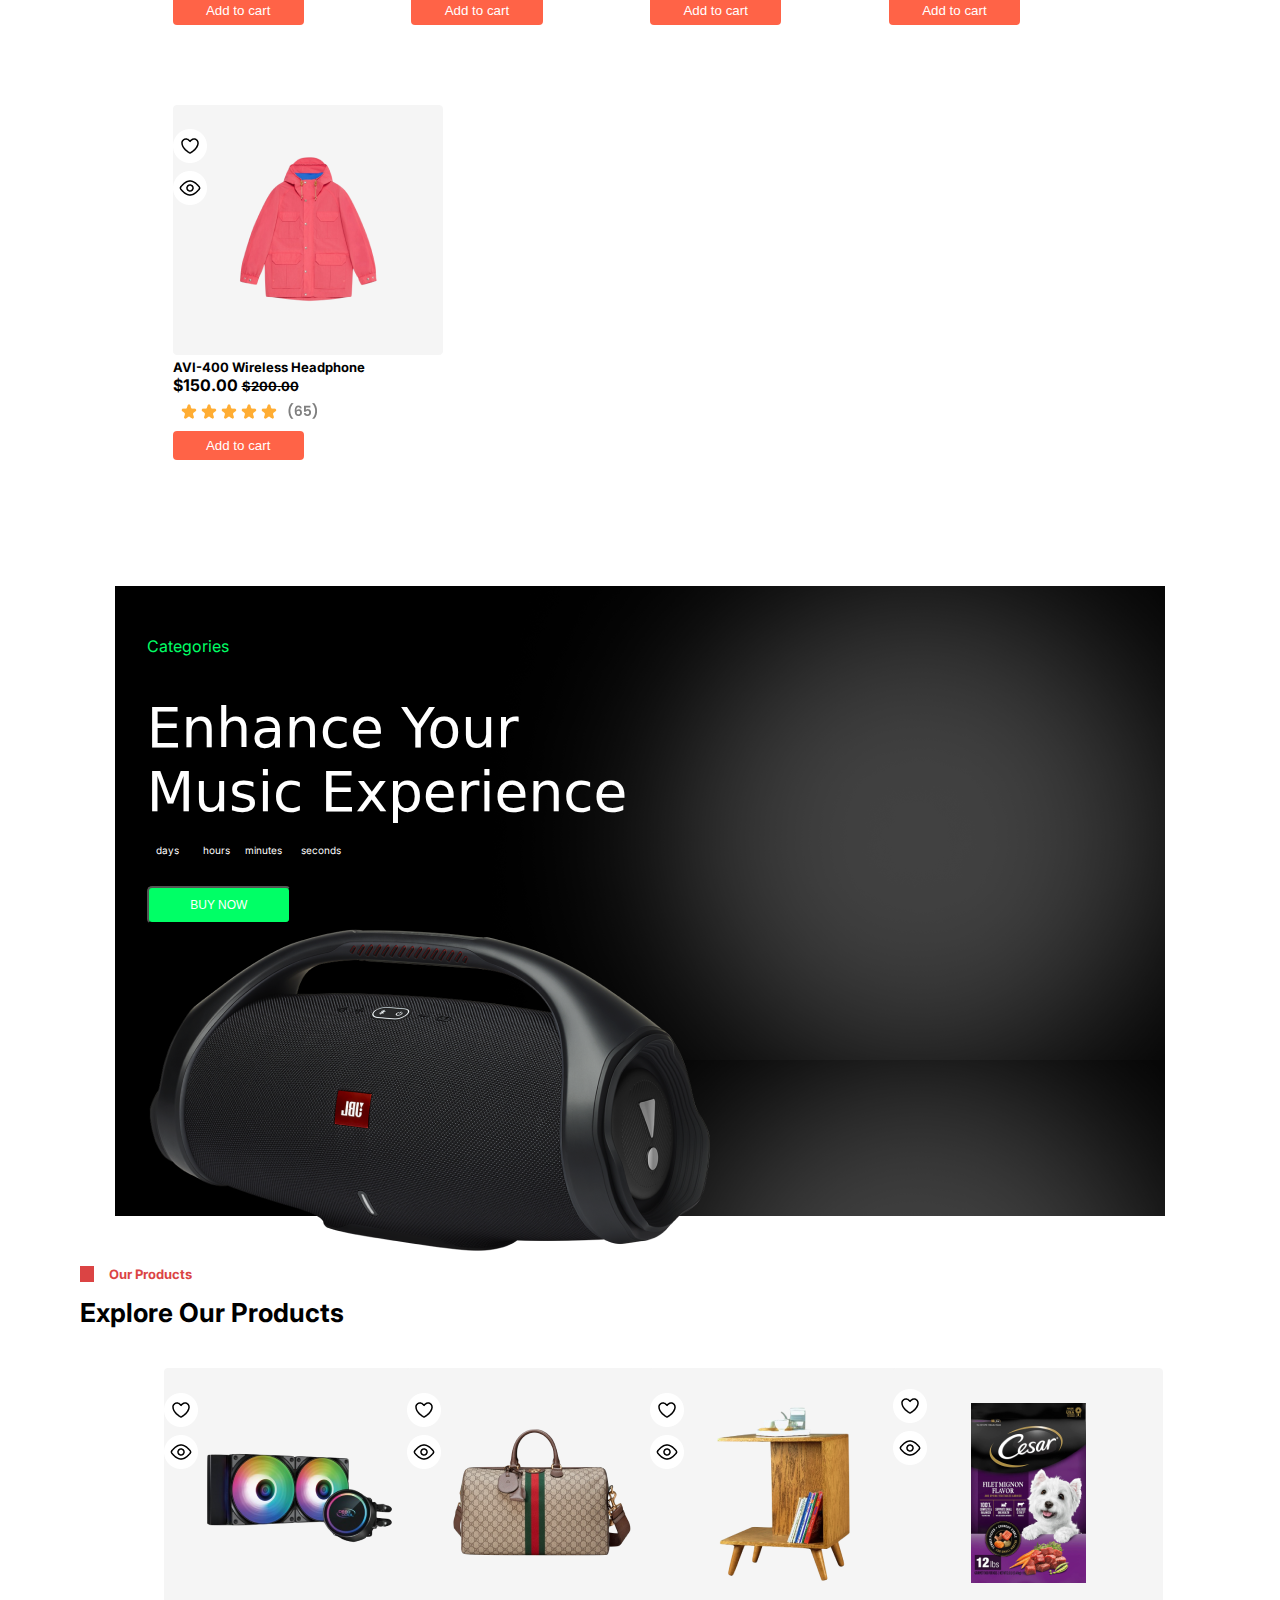
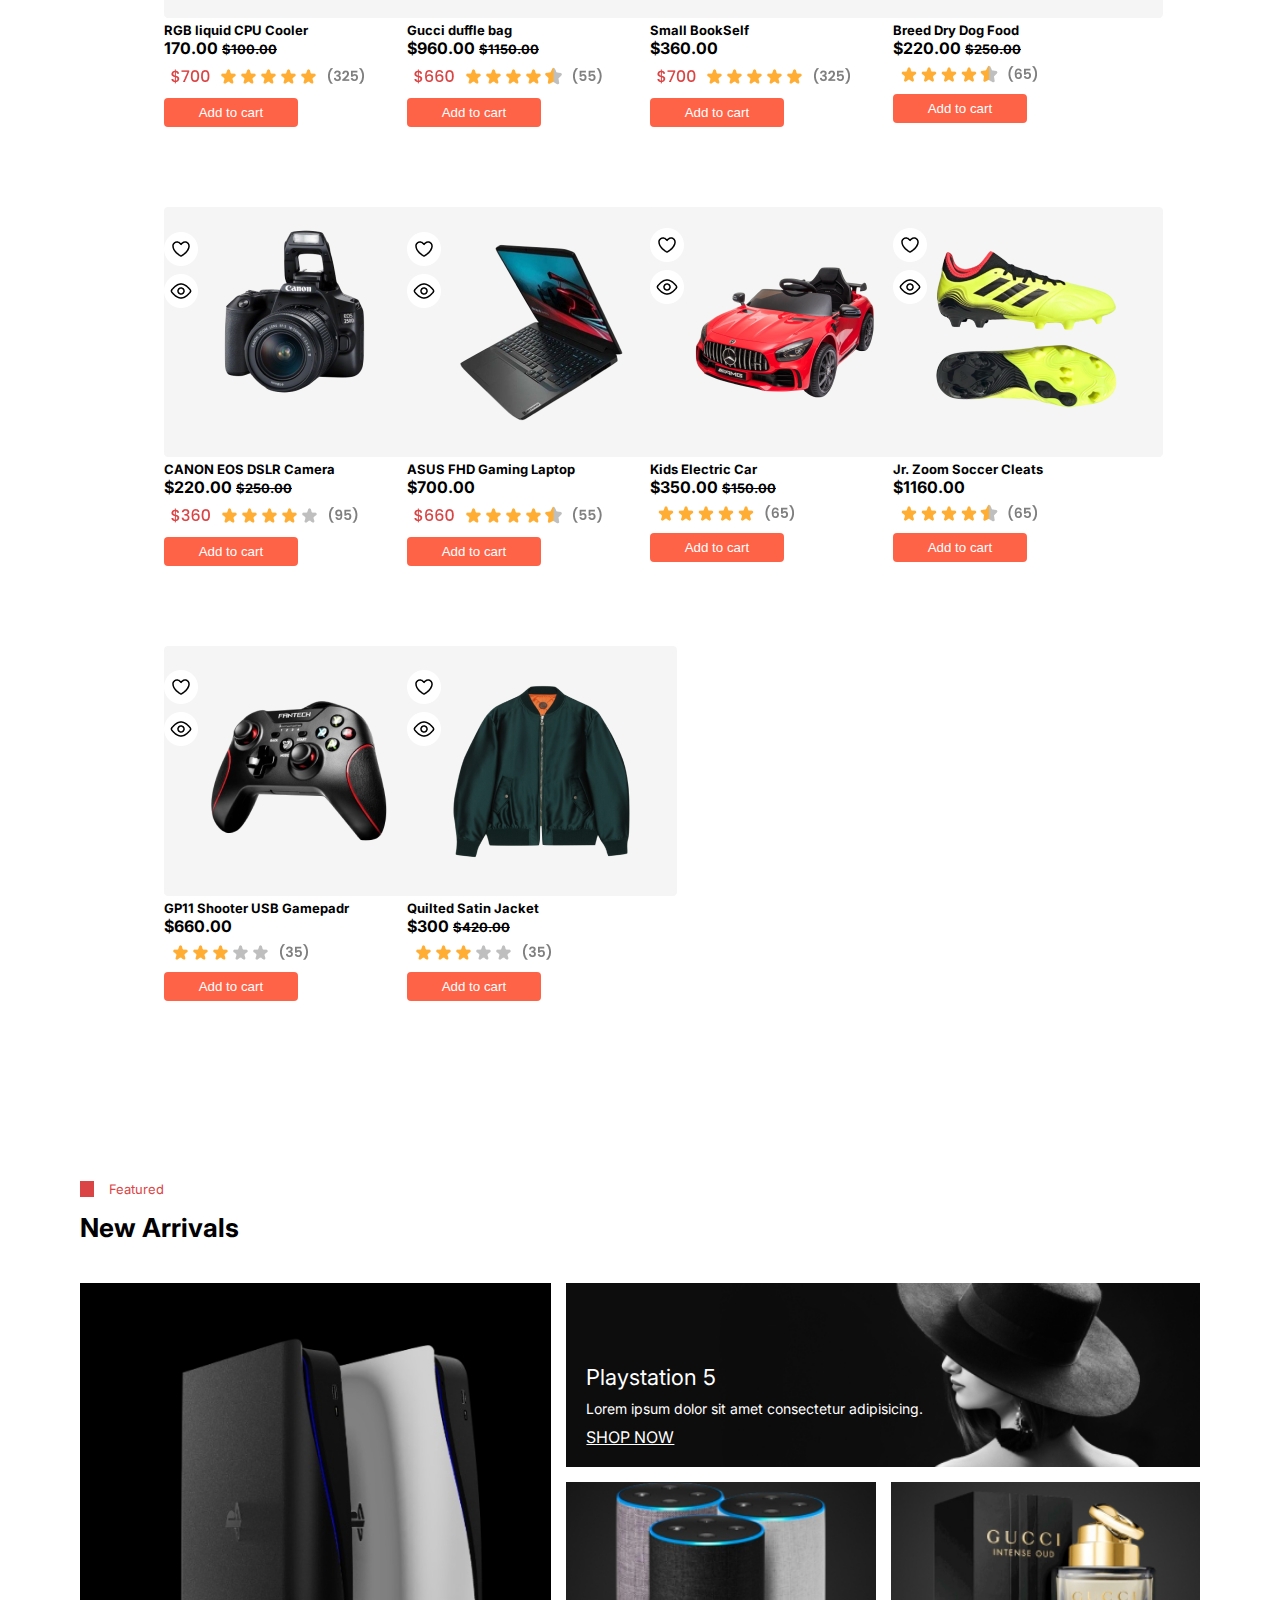
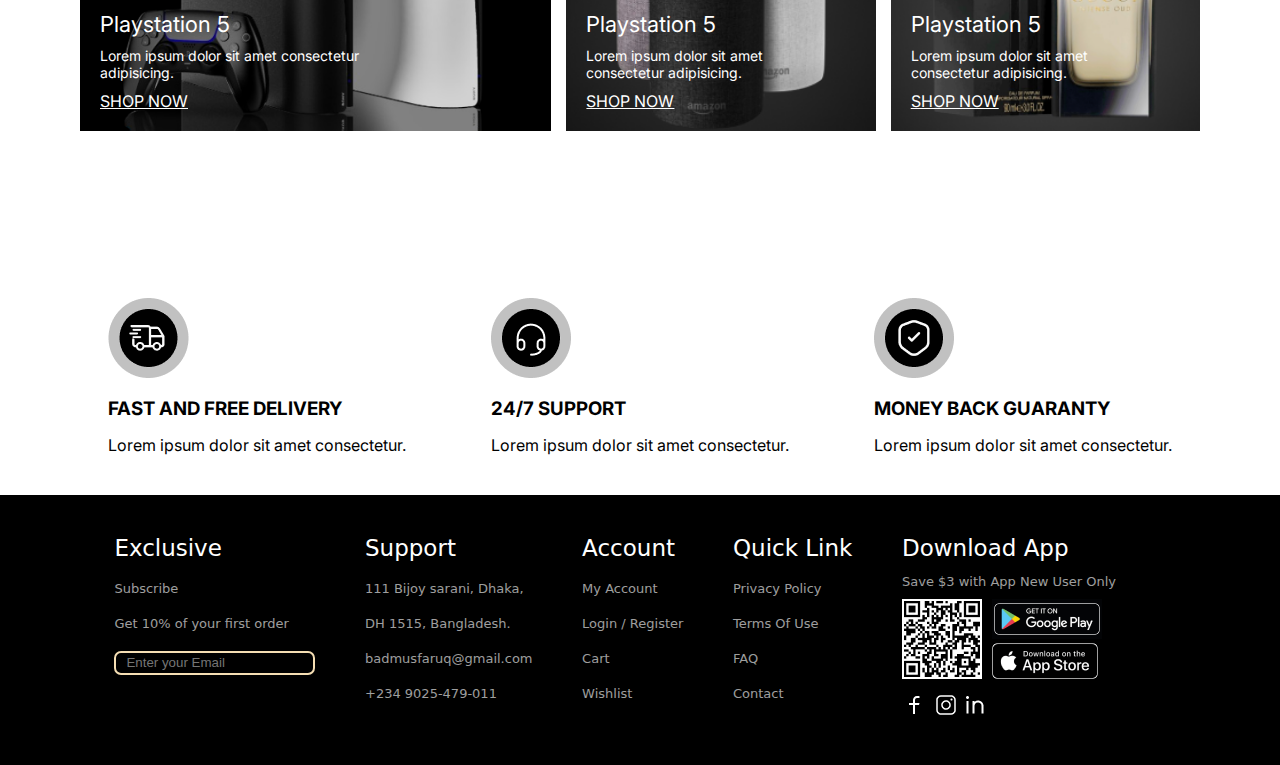
==== commit 645c212f: "all" ====
--- a/index.html
+++ b/index.html
@@ -1,733 +1,733 @@
 <!DOCTYPE html>
 <html lang="en">
-  <head>
-    <meta charset="UTF-8" />
-    <meta name="viewport" content="width=device-width, initial-scale=1.0" />
-    <script src="https://unpkg.com/scrollreveal"></script>
-    <script src="https://cdn.tailwindcss.com"></script>
-    <!-- Link Swiper's CSS -->
-    <link
-      rel="stylesheet"
-      href="https://cdn.jsdelivr.net/npm/swiper@10/swiper-bundle.min.css" />
-    <link rel="stylesheet" href="./css/styles.css" />
-    <title>Home - Exclusive E-Commerce Website</title>
-  </head>
-  <body>
-    <div class="top_nav">
-      <div class="container top_nav_container">
-        <div class="top_nav_wrapper">
-          <p class="tap_nav_p">
-            Summer Sale For All Swim Suits And Free Express Delivery - OFF 50%!
-          </p>
-          <a href="#" class="top_nav_link">SHOP NOW</a>
+<head>
+<meta charset="UTF-8" />
+<meta name="viewport" content="width=device-width, initial-scale=1.0" />
+<script src="https://unpkg.com/scrollreveal"></script>
+<script src="https://cdn.tailwindcss.com"></script>
+<!-- Link Swiper's CSS -->
+<link
+rel="stylesheet"
+href="https://cdn.jsdelivr.net/npm/swiper@10/swiper-bundle.min.css" />
+<link rel="stylesheet" href="./css/styles.css" />
+<title>Home - Exclusive E-Commerce Website</title>
+</head>
+<body>
+<div class="top_nav">
+<div class="container top_nav_container">
+  <div class="top_nav_wrapper">
+    <p class="tap_nav_p">
+      Summer Sale For All Swim Suits And Free Express Delivery - OFF 50%!
+    </p>
+    <a href="#" class="top_nav_link">SHOP NOW</a>
+  </div>
+</div>
+</div>
+<nav class="nav">
+<div class="container nav_container">
+  <a href="#" class="nav_logo">EXCLUSIVE</a>
+  <ul class="nav_list">
+    <li class="nav_item"><a href="/" class="nav_link">Home</a></li>
+    <li class="nav_item"><a href="#" class="nav_link">About</a></li>
+    <li class="nav_item"><a href="#" class="nav_link">Contact</a></li>
+    <li class="nav_item">
+      <a class="nav_link" id="signText">Sign Up</a>
+      
+    </li>
+  </ul>
+  <div class="nav_items">
+    <form action="#" class="nav_form">
+      <input
+        type="text"
+        class="nav_input"
+        placeholder="search here...." />
+      <img src="./image/search.png" alt="" class="nav_search" />
+    </form>
+    <img src="./image/heart.png" alt="" class="nav_heart" />
+    <a href="cart/index.html">
+      <img src="./image/cart.png" alt="" class="nav_cart" />
+      <span id="cartItemCount" class="cart_item_count">0</span>
+    </a>
+
+  </div>
+  <span id="accountUser"> <img src="image/user.png" alt=""></span>
+
+  <p class="greetingP">HELLO,GUEST</p>
+  <img id="profileImg" src="/image/istockphoto-1905374785-612x612.jpg" alt="Profile Picture" class="profile-image">
+
+  <span class="hamburger">
+    <svg
+      xmlns="http://www.w3.org/2000/svg"
+      fill="none"
+      viewBox="0 0 24 24"
+      stroke-width="1.5"
+      stroke="currentColor"
+      class="w-6 h-6">
+      <path
+        stroke-linecap="round"
+        stroke-linejoin="round"
+        d="M3.75 6.75h16.5M3.75 12h16.5m-16.5 5.25h16.5" />
+    </svg>
+  </span>
+</div>
+</nav>
+
+<nav class="mobile_nav mobile_nav_hide">
+<ul class="mobile_nav_list">
+  <li class="mobile_nav_item">
+    <a href="/" class="mobile_nav_link">Home</a>
+  </li>
+  <li class="mobile_nav_item">
+    <a href="#" class="mobile_nav_link">About</a>
+  </li>
+  <li class="mobile_nav_item">
+    <a href="#" class="mobile_nav_link">Contact</a>
+  </li>
+  <li class="mobile_nav_item" id="seenCart">
+    <a href="/cart/index.html" class="mobile_nav_link">Cart</a>
+  </li>
+  <li class="mobile_nav_item">
+    <a   id="sign2Text">Sign Up / Log In</a>
+  </li>
+
+  <p class="greetingP"></p>
+  
+</ul>
+
+</nav>
+<!-- Full Image View -->
+<div id="fullImageView" class="full-image-view">
+  <span class="close-btn">&times;</span>
+  <img class="full-image-content" id="fullImage">
+</div>
+<div class="detailsSeen details_User">
+<div class="account" id="navSeen">
+  <div class="acc-image">
+    <img src="image/user (1).png" alt="">
+  </div>
+  <div class="acc-text"  id="navText"><p>
+    Manage My Account
+  </p></div>
+</div>
+<div class="order" id="navSeen">
+  <div class="order-image">
+    <img src="image/icon-mallbag.png" alt="">
+  </div>
+  <div class="order-text"  id="navText">
+    <p>My Order</p>
+  </div>
+</div>
+<div class="review" id="navSeen">
+  <div class="review-image">
+    <img src="image/Vector (1).png" alt="">
+  </div>
+  <div class="review-text"  id="navText">
+    <p>My Reviews</p>
+  </div>
+</div>
+<div class="cancellation" id="navSeen">
+  <div class="cancellation-image">
+    <img src="image/icon-cancel.png" alt="">
+  </div>
+  <div class="cancellation-text"  id="navText">
+    <p>My Cancellation</p>
+  </div>
+</div>
+<div class="logout" id="navSeen">
+  <div class="logout-image">
+    <img src="image/Vector (2).png" alt="">
+  </div>
+  <div class="logOut"  id="navText">
+    <p>Logout</p>
+  </div>
+</div>
+</div>
+
+<div id="accountModal" class="modal">
+<div class="modal-content">
+  <span class="close">&times;</span>
+  <h2>Manage My Account</h2>
+  <form id="accountForm">
+    <div>
+      <label for="userNameInput">Name:</label>
+      <input type="text" id="userNameInput">
+    </div>
+    <div>
+      <label for="userEmailInput">Email:</label>
+      <input type="email" id="userEmailInput" disabled>
+    </div>
+    <div>
+      <label for="profileImageInput">Profile Picture:</label>
+      <input type="file" id="profileImageInput">
+    </div>
+  <div class="upload">
+  <button type="button" id="uploadProfilePicBtn">Upload Profile Picture</button>
+  <button type="submit" id="saveProfileBtn">Save</button>
+
+  
+  <div id="spinner" class="spinner" style="display: none;"></div>
+  
+  </div>
+  <button id="removeProfilePicBtn">Remove Profile Picture</button>
+    <div id="spinner" class="spinner" style="display: none;"></div> 
+  </form>
+  
+</div>
+
+</div>
+<div id="spinner" class="spinner" style="display: none;"></div>
+<div id="showPopuping" class="popuping" style="display: none;"></div>
+
+<header class="header">
+<div class="container header_container">
+  <div class="header_filter">
+    <a href="#" class="header_filter_link">Woman’s Fashion</a>
+    <a href="#" class="header_filter_link">Men’s Fashion</a>
+    <a href="#" class="header_filter_link">Electronics</a>
+    <a href="#" class="header_filter_link">Home & Lifestyle</a>
+    <a href="#" class="header_filter_link">Medicine</a>
+    <a href="#" class="header_filter_link">Sports & Outdoor</a>
+    <a href="#" class="header_filter_link">Baby’s & Toys</a>
+    <a href="#" class="header_filter_link">Groceries & Pets</a>
+    <a href="#" class="header_filter_link">Health & Beauty</a>
+  </div>
+  <img src="./image/header.png" alt="" class="header_img" />
+</div>
+
+</header>
+<div class="newLetter">
+<div class="newLetter-text">
+<div class="cancelNew">
+<img src="image/items/966928-200.png" alt="">
+</div>
+<p>NEW<br>
+SEASON<span>The great year ends sales is back </span></p>
+</div>
+<button class="news"><a href="index.html">EXPLORE MORE</a></button>
+</div>
+
+<section class="section">
+
+<div class="container">
+  
+  <div class="section_category">
+    <p class="section_category_p">Today's</p>
+  </div>
+  <p class="display"><span class="days">DAYS </span> <span class="hours"> HOURS  </span>  <span class="minutes"> MINUTES </span>  <span class="seconds">  SECONDS</span></p>
+  <div class="section_header">
+    <h3 class="section_title">Flash Sale</h3>
+    <p id="demo"></p>
+  </div>
+  <!-- Swiper -->
+
+</section>
+
+<div class="showApi">
+<div id="show" class="flex justify-center gap-16 flex-wrap p-18"></div>
+<div id="loader" class="loader" style="display: none;"></div>
+<div class="showAllCon"><button class="showAll" id="toggleProductsBtn">
+    View All Products
+</button></div>
+</div>
+<div id="spinner" class="spinner" style="display: none;">
+<img src="spinner.gif" alt="Loading...">
+</div>
+<!-- Popup container -->
+<div id="popupContainer" class="popup-container">
+<div id="popup" class="popup">
+<span id="popupText" class="popup-text">Product added to cart successfully!</span>
+<button id="closePopupBtn" class="close-popup-btn">Close</button>
+</div>
+</div>
+
+<div class="container" id="categories">
+<div class="section_category">
+  <p class="section_category_p" >Categories</p>
+</div>
+<div class="section_header">
+  <h3 class="section_title">Browse By Categories</h3>
+</div>
+<div class="secCategory">
+
+<div class="elctronics">
+  <div class="img-elc"><img src="image/Category-Computer.png" alt=""></div>
+  <div class="elc-text">Electronics</div>
+</div>
+<div class="mens-clothing">
+  <div class="mens-cloc">
+    <img src="image/personality_2856147.png" alt="">
+  </div>
+  <div class="mens-text">Men's Fashion</div>
+  
+  </div>
+  <div class="womens-cloc">
+  <div class="mens-cloc">
+    <img src="image/women_16487511.png" alt="">
+  </div>
+  <div class="womens-text">Women's Fashion</div>
+  
+  </div>
+    
+      <div class="head-phone">
+    <div class="head-cloc">
+      <img src="image/Category-Headphone.png" alt="">
+    </div>
+    <div class="head-text">Head phone</div>
+  </div>
+  <div class="gaming">
+    <div class="gaming-cloc">
+      <img src="image/Category-Gamepad.png" alt="">
+    </div>
+    <div class="gaming-text">Gaming</div>
+  </div>
+  
+</div>
+<!-- <div id="cartDetails" class="p-4"></div> This is where selected products will be displayed -->
+<div class="container" id="categories">
+<div class="section_category">
+  <p class="section_category_p" >This Month</p>
+</div>
+<div class="section_header">
+  <h3 class="section_title">Best Selling Products</h3>
+</div>
+<div class="Best-selling">
+
+</div>
+<div class="product" id="productSeen">
+  <div class="product-1">
+    <div class="product-1-img">
+      <img src="image/items/item-1.png" alt="" />
+    </div>
+    <div class="product-1-title">HAVIT HV-G92 Gamepad</div>
+    <div class="product-1-prize">$220.00 <span class="discount">$250.00</span></div>
+    <div class="product-1-cart">
+      <img src="image/Frame 566.png" alt="">
+      <button id="product1" class="add-to-cart" data-product-id="1">Add to cart</button>
+    </div>
+    <div class="tag" id="tagSeen">
+      <img src="image/items/Frame 568.png" alt="">
+    </div>
+  </div>
+  <div class="product-2">
+    <div class="product-1-img">
+      <img src="image/items/item-2.png" alt="" />
+    </div>
+    <div class="product-1-title">
+    AK-900 Wired Keyboard</div>
+    <div class="product-1-prize">$150.00 <span class="discount">$200.00</span></div>
+    <div class="product-1-cart">
+      <img src="image/items/Frame 566.png" alt="">
+      <button id="product2" class="add-to-cart" data-product-id="2">Add to cart</button>
+    </div>
+    <div class="tag"  id="tagSeen">
+      <img src="image/items/Frame 568.png" alt="">
+    </div>
+  </div>
+  <div class="product-3">
+    <div class="product-1-img">
+      <img src="image/items/item-3.png" alt="" />
+    </div>
+    <div class="product-1-title">IPS LCD Gaming Monitor</div>
+    <div class="product-1-prize">$370.00 <span class="discount">$400.00</span></div>
+    <div class="product-1-cart">
+      <img src="image/Frame 566.png" alt="">
+      <button id="product3" class="add-to-cart" data-product-id="3">Add to cart</button>
+    </div>
+    <div class="tag"  id="tagSeen">
+      <img src="image/items/Frame 568.png" alt="">
+    </div>
+  </div>
+  <div class="product-4">
+    <div class="product-1-img">
+      <img src="image/items/item-4.png" alt="" />
+    </div>
+    <div class="product-1-title">S-Series Comfort Chair</div>
+    <div class="product-1-prize">$300.00 <span class="discount">$320.00</span></div>
+    <div class="product-1-cart">
+      <img src="image/items/Frame 566.png" alt="">
+      <button id="product4" class="add-to-cart" data-product-id="4">Add to cart</button>
+    </div>
+    <div class="tag"  id="tagSeen">
+      <img src="image/items/Frame 568.png" alt="">
+    </div>
+  </div>
+  <div class="product-5">
+    <div class="product-1-img">
+      <img src="image/items/item-5.png" alt="" />
+    </div>
+    <div class="product-1-title">AVI-400 Wireless Headphone</div>
+    <div class="product-1-prize">$150.00 <span class="discount">$200.00</span></div>
+    <div class="product-1-cart">
+      <img src="image/items/Frame 566.png" alt="">
+      <button id="product5" class="add-to-cart" data-product-id="5">Add to cart</button>
+    </div>
+    <div class="tag"  id="tagSeen">
+      <img src="image/items/Frame 568.png" alt="">
+    </div>
+  </div>
+</div>
+</div>
+</div>
+<div class="arrival">
+<div class="arrival-inner">
+<div class="arrival-text">
+  <p>Categories <span>
+    Enhance Your<br>
+    Music Experience
+  </span> <span id="count"></span></p>
+  <div class="date">
+  <span class="d">days</span><span class="h">hours</span><span class="m">minutes</span><span class="s">seconds</span></span>
+  </div>
+  <button class="arrival-btn">BUY NOW</button>
+</div>
+<div class="arrival-img">
+  <img src="image/speaker.png" alt="">
+</div>
+
+</div>
+</div>
+<div class="container" id="categories">
+<div class="section_category">
+<p class="section_category_p" >Our Products</p>
+</div>
+<div class="section_header">
+<h3 class="section_title">Explore Our Products</h3>
+</div>
+<div class="product" id="productLook">
+<div class="product-1">
+  <div class="product-1-img">
+    <img src="image/items/item-6.png" alt="" />
+  </div>
+  <div class="product-1-title">RGB liquid CPU Cooler</div>
+  <div class="product-1-prize">170.00 <span class="discount">$100.00</span></div>
+  <div class="product-1-cart">
+    <img src="image/items/Frame 573 (1).png" alt="">
+    <button id="product1" class="add-to-cart" data-product-id="1">Add to cart</button>
+  </div>
+  <div class="tag"  id="tagSeen">
+    <img src="image/items/Frame 568.png" alt="">
+  </div>
+</div>
+<div class="product-1">
+  <div class="product-1-img">
+    <img src="image/items/item-7.png" alt="" />
+  </div>
+  <div class="product-1-title">Gucci duffle bag</div>
+  <div class="product-1-prize">$960.00 <span class="discount">$1150.00</span></div>
+  <div class="product-1-cart">
+    <img src="image/items/Frame 573 (2).png" alt="">
+    <button id="product1" class="add-to-cart" data-product-id="1">Add to cart</button>
+  </div>
+  <div class="tag" id="tagSeen">
+    <img src="image/items/Frame 568.png" alt="">
+  </div>
+</div>
+<div class="product-1">
+  <div class="product-1-img">
+    <img src="image/items/item-8.png" alt="" />
+  </div>
+  <div class="product-1-title">Small BookSelf</div>
+  <div class="product-1-prize">$360.00 <span class="discount"></span></div>
+  <div class="product-1-cart">
+    <img src="image/items/Frame 573 (1).png" alt="">
+    <button id="product1" class="add-to-cart" data-product-id="1">Add to cart</button>
+  </div>
+  <div class="tag"  id="tagSeen">
+    <img src="image/items/Frame 568.png" alt="">
+  </div>
+</div>
+<div class="product-1">
+  <div class="product-1-img">
+    <img src="image/items/item-9.png" alt="" />
+  </div>
+  <div class="product-1-title">Breed Dry Dog Food</div>
+  <div class="product-1-prize">$220.00 <span class="discount">$250.00</span></div>
+  <div class="product-1-cart">
+    <img src="image/Frame 566.png" alt="">
+    <button id="product1" class="add-to-cart" data-product-id="1">Add to cart</button>
+  </div>
+  <div class="tag"  id="tagSeen">
+    <img src="image/items/Frame 568.png" alt="">
+  </div>
+</div>
+<div class="product-1">
+  <div class="product-1-img">
+    <img src="image/items/item-10.png" alt="" />
+  </div>
+  <div class="product-1-title">CANON EOS DSLR Camera</div>
+  <div class="product-1-prize">$220.00 <span class="discount">$250.00</span></div>
+  <div class="product-1-cart">
+    <img src="image/items/Frame 573.png" alt="">
+    <button id="product1" class="add-to-cart" data-product-id="1">Add to cart</button>
+  </div>
+  <div class="tag"  id="tagSeen">
+    <img src="image/items/Frame 568.png" alt="">
+  </div>
+</div>
+<div class="product-1">
+  <div class="product-1-img">
+    <img src="image/items/item-11.png" alt="" />
+  </div>
+  <div class="product-1-title">ASUS FHD Gaming Laptop</div>
+  <div class="product-1-prize">$700.00 <span class="discount"></span></div>
+  <div class="product-1-cart">
+      <img src="image/items/Frame 573 (2).png" alt="">
+    <button id="product1" class="add-to-cart" data-product-id="1">Add to cart</button>
+  </div>
+  <div class="tag"  id="tagSeen">
+    <img src="image/items/Frame 568.png" alt="">
+  </div>
+</div>
+
+<div class="product-2">
+  <div class="product-1-img">
+    <img src="image/items/item-12.png" alt="" />
+  </div>
+  <div class="product-1-title">
+    Kids Electric Car</div>
+  <div class="product-1-prize">$350.00 <span class="discount">$150.00</span></div>
+  <div class="product-1-cart">
+    <img src="image/items/Frame 566.png" alt="">
+    <button id="product2" class="add-to-cart" data-product-id="2">Add to cart</button>
+  </div>
+  <div class="tag"  id="tagSeen">
+    <img src="image/items/Frame 568.png" alt="">
+  </div>
+</div>
+<div class="product-3">
+  <div class="product-1-img">
+    <img src="image/items/item-13.png" alt="" />
+  </div>
+  <div class="product-1-title">Jr. Zoom Soccer Cleats</div>
+  <div class="product-1-prize">$1160.00 <span class="discount"></span></div>
+  <div class="product-1-cart">
+    <img src="image/Frame 566.png" alt="">
+    <button id="product3" class="add-to-cart" data-product-id="3">Add to cart</button>
+  </div>
+  <div class="tag"  id="tagSeen">
+    <img src="image/items/Frame 568.png" alt="">
+  </div>
+</div>
+<div class="product-4">
+  <div class="product-1-img">
+    <img src="image/items/item-14.png" alt="" />
+  </div>
+  <div class="product-1-title">GP11 Shooter USB Gamepadr</div>
+  <div class="product-1-prize">$660.00 <span class="discount"></span></div>
+  <div class="product-1-cart">
+    <img src="image/items/Frame 566 (1).png" alt="">
+    <button id="product4" class="add-to-cart" data-product-id="4">Add to cart</button>
+  </div>
+  <div class="tag"  id="tagSeen">
+    <img src="image/items/Frame 568.png" alt="">
+  </div>
+</div>
+<div class="product-5">
+  <div class="product-1-img">
+    <img src="image/items/item-15.png" alt="" />
+  </div>
+  <div class="product-1-title">Quilted Satin Jacket</div>
+  <div class="product-1-prize">$300 <span class="discount">$420.00</span></div>
+  <div class="product-1-cart">
+    <img src="image/items/Frame 566 (1).png" alt="">
+    <button id="product5" class="add-to-cart" data-product-id="5">Add to cart</button>
+  </div>
+  <div class="tag"  id="tagSeen">
+    <img src="image/items/Frame 568.png" alt="">
+  </div>
+</div>
+</div>
+</div>
+
+</div>
+<section class="section">
+<div class="container">
+  <div class="section_category">
+    <p class="section_category_p">Featured</p>
+  </div>
+  <div class="section_header">
+    <h3 class="section_title">New Arrivals</h3>
+  </div>
+  
+  <div class="gallery">
+    <div class="gallery_item gallery_item_1">
+      <img
+        src="./image/gallery/gallery-1.png"
+        alt=""
+        class="gallery_item_img" />
+      <div class="gallery_item_content">
+        <div class="gallery_item_title">Playstation 5</div>
+        <p class="gallery_item_p">
+          Lorem ipsum dolor sit amet consectetur adipisicing.
+        </p>
+        <a href="#" class="gallery_item_link">SHOP NOW</a>
+      </div>
+    </div>
+    <div class="gallery_item gallery_item_2">
+      <img
+        src="./image/gallery/gallery-2.png"
+        alt=""
+        class="gallery_item_img" />
+      <div class="gallery_item_content">
+        <div class="gallery_item_title">Playstation 5</div>
+        <p class="gallery_item_p">
+          Lorem ipsum dolor sit amet consectetur adipisicing.
+        </p>
+        <a href="#" class="gallery_item_link">SHOP NOW</a>
+      </div>
+    </div>
+    <div class="gallery_item gallery_item_3">
+      <img
+        src="./image/gallery/gallery-3.png"
+        alt=""
+        class="gallery_item_img" />
+      <div class="gallery_item_content">
+        <div class="gallery_item_title">Playstation 5</div>
+        <p class="gallery_item_p">
+          Lorem ipsum dolor sit amet consectetur adipisicing.
+        </p>
+        <a href="#" class="gallery_item_link">SHOP NOW</a>
+      </div>
+    </div>
+    <div class="gallery_item gallery_item_4">
+      <img
+        src="./image/gallery/gallery-4.png"
+        alt=""
+        class="gallery_item_img" />
+      <div class="gallery_item_content">
+        <div class="gallery_item_title">Playstation 5</div>
+        <p class="gallery_item_p">
+          Lorem ipsum dolor sit amet consectetur adipisicing.
+        </p>
+        <a href="#" class="gallery_item_link">SHOP NOW</a>
+      </div>
+    </div>
+  </div>
+</div>
+</section>
+
+<section class="section">
+<div class="container services_container">
+  <div class="service">
+    <img src="./image/icons/service-1.png" alt="" class="service_img" />
+    <h3 class="service_title">FAST AND FREE DELIVERY</h3>
+    <p class="service_p">Lorem ipsum dolor sit amet consectetur.</p>
+  </div>
+  <div class="service">
+    <img src="./image/icons/service-2.png" alt="" class="service_img" />
+    <h3 class="service_title">24/7 SUPPORT</h3>
+    <p class="service_p">Lorem ipsum dolor sit amet consectetur.</p>
+  </div>
+  <div class="service">
+    <img src="./image/icons/service-3.png" alt="" class="service_img" />
+    <h3 class="service_title">MONEY BACK GUARANTY</h3>
+    <p class="service_p">Lorem ipsum dolor sit amet consectetur.</p>
+  </div>
+</div>
+</section>
+<!-- <div id="show" class="flex justify-center gap-4 flex-wrap p-4"></div> -->
+
+<footer>
+<div class="footer-inner">
+    <div class="footer-logo">
+        <p>Exclusive</p>
+        <ul>
+            <li>Subscribe</li>
+            <li>Get 10% of your first order</li>
+        </ul>
+        <input type="email" placeholder="Enter your Email"   id="email-footer">
+    </div>
+    <div class="footer-support">
+        <p>Support</p>
+        <ul>
+            <li>111 Bijoy sarani, Dhaka, <br> DH 1515, Bangladesh.</li>
+            <li>badmusfaruq@gmail.com</li>
+            <li>+234 9025-479-011</li>
+        </ul>
+    </div>
+    <div class="footer-account">
+        <p>Account</p>
+        <ul><li>My Account</li>
+        <li>Login / Register</li>
+        <li>Cart</li>
+        <li>Wishlist</li>
+        
+    </ul>
+    </div>
+    <div class="quick-link">
+        <p>Quick Link</p>
+        <ul><li>
+            Privacy Policy
+        </li>
+        <li>
+            Terms Of Use
+        </li>
+        <li>
+            FAQ
+        </li>
+        <li>
+            Contact
+        </li></ul>
+    </div>
+  
+    <div class="download-app">
+        <p>Download App</p>
+        <ul><li>Save $3 with App New User Only</li></ul>
+        <div class="plays">
+            <div class="qr">
+                <img src="image/Qr Code.png" alt="">
+            </div>
+            <div class="goggle">
+                <div class="playstore">
+                    <img src="image/GooglePlay.png" alt="">
+                </div>
+                <div class="apple">
+                    <img src="image/download-appstore.png" alt="">
+                </div>
+            </div>
+    
         </div>
-      </div>
-    </div>
-    <nav class="nav">
-      <div class="container nav_container">
-        <a href="#" class="nav_logo">EXCLUSIVE</a>
-        <ul class="nav_list">
-          <li class="nav_item"><a href="/" class="nav_link">Home</a></li>
-          <li class="nav_item"><a href="#" class="nav_link">About</a></li>
-          <li class="nav_item"><a href="#" class="nav_link">Contact</a></li>
-          <li class="nav_item">
-            <a href="SIGNUP PAGE/index.html" class="nav_link">Sign up</a>
-          </li>
-        </ul>
-        <div class="nav_items">
-          <form action="#" class="nav_form">
-            <input
-              type="text"
-              class="nav_input"
-              placeholder="search here...." />
-            <img src="./image/search.png" alt="" class="nav_search" />
-          </form>
-          <img src="./image/heart.png" alt="" class="nav_heart" />
-          <a href="cart/index.html">
-            <img src="./image/cart.png" alt="" class="nav_cart" />
-            <span id="cartItemCount" class="cart_item_count">0</span>
-          </a>
-      
+        <div class="web">
+            <div class="facebook">
+                <img src="image/Icon-Facebook.png" alt="" srcset="">
+            </div>
+            <div class="instagram">
+                <img src="image/Group.png" alt="">
+            </div>
+            <div class="linkdeln">
+                <img src="image/Vector.png" alt="">
+            </div>
+            <div class="twitter"></div>
         </div>
-        <span id="accountUser"> <img src="image/user.png" alt=""></span>
+    </div>
   
-        <p class="greetingP">HELLO,GUEST</p>
-        <img id="profileImg" src="/image/istockphoto-1905374785-612x612.jpg" alt="Profile Picture" class="profile-image">
- 
-        <span class="hamburger">
-          <svg
-            xmlns="http://www.w3.org/2000/svg"
-            fill="none"
-            viewBox="0 0 24 24"
-            stroke-width="1.5"
-            stroke="currentColor"
-            class="w-6 h-6">
-            <path
-              stroke-linecap="round"
-              stroke-linejoin="round"
-              d="M3.75 6.75h16.5M3.75 12h16.5m-16.5 5.25h16.5" />
-          </svg>
-        </span>
-      </div>
-    </nav>
-    
-    <nav class="mobile_nav mobile_nav_hide">
-      <ul class="mobile_nav_list">
-        <li class="mobile_nav_item">
-          <a href="/" class="mobile_nav_link">Home</a>
-        </li>
-        <li class="mobile_nav_item">
-          <a href="#" class="mobile_nav_link">About</a>
-        </li>
-        <li class="mobile_nav_item">
-          <a href="#" class="mobile_nav_link">Contact</a>
-        </li>
-        <li class="mobile_nav_item">
-          <a href="./SIGNUP PAGE/index.html" class="mobile_nav_link">Sign Up</a>
-        </li>
-        <li class="mobile_nav_item">
-          <a href="cart/index.html" class="mobile_nav_link">Cart</a>
-          <span id="cartItemCount" class="cart_item_count"></span>
-          
-        </li>
-        <p class="greetingP"></p>
-        
-      </ul>
-      
-    </nav>
-      <!-- Full Image View -->
-      <div id="fullImageView" class="full-image-view">
-        <span class="close-btn">&times;</span>
-        <img class="full-image-content" id="fullImage">
-    </div>
-    <div class="detailsSeen details_User">
-      <div class="account" id="navSeen">
-        <div class="acc-image">
-          <img src="image/user (1).png" alt="">
-        </div>
-        <div class="acc-text"  id="navText"><p>
-          Manage My Account
-        </p></div>
-      </div>
-      <div class="order" id="navSeen">
-        <div class="order-image">
-          <img src="image/icon-mallbag.png" alt="">
-        </div>
-        <div class="order-text"  id="navText">
-          <p>My Order</p>
-        </div>
-      </div>
-      <div class="review" id="navSeen">
-        <div class="review-image">
-          <img src="image/Vector (1).png" alt="">
-        </div>
-        <div class="review-text"  id="navText">
-          <p>My Reviews</p>
-        </div>
-      </div>
-      <div class="cancellation" id="navSeen">
-        <div class="cancellation-image">
-          <img src="image/icon-cancel.png" alt="">
-        </div>
-        <div class="cancellation-text"  id="navText">
-          <p>My Cancellation</p>
-        </div>
-      </div>
-      <div class="logout" id="navSeen">
-        <div class="logout-image">
-          <img src="image/Vector (2).png" alt="">
-        </div>
-        <div class="logOut"  id="navText">
-          <p>Logout</p>
-        </div>
-      </div>
-    </div>
-    
-    <div id="accountModal" class="modal">
-      <div class="modal-content">
-        <span class="close">&times;</span>
-        <h2>Manage My Account</h2>
-        <form id="accountForm">
-          <div>
-            <label for="userNameInput">Name:</label>
-            <input type="text" id="userNameInput">
-          </div>
-          <div>
-            <label for="userEmailInput">Email:</label>
-            <input type="email" id="userEmailInput" disabled>
-          </div>
-          <div>
-            <label for="profileImageInput">Profile Picture:</label>
-            <input type="file" id="profileImageInput">
-          </div>
-       <div class="upload">
-        <button type="button" id="uploadProfilePicBtn">Upload Profile Picture</button>
-        <button type="submit" id="saveProfileBtn">Save</button>
-
-        
-        <div id="spinner" class="spinner" style="display: none;"></div>
-        
-       </div>
-       <button id="removeProfilePicBtn">Remove Profile Picture</button>
-          <div id="spinner" class="spinner" style="display: none;"></div> 
-        </form>
-        
-      </div>
-      
-    </div>
-     <div id="spinner" class="spinner" style="display: none;"></div>
-     <div id="showPopuping" class="popuping" style="display: none;"></div>
-    
-    <header class="header">
-      <div class="container header_container">
-        <div class="header_filter">
-          <a href="#" class="header_filter_link">Woman’s Fashion</a>
-          <a href="#" class="header_filter_link">Men’s Fashion</a>
-          <a href="#" class="header_filter_link">Electronics</a>
-          <a href="#" class="header_filter_link">Home & Lifestyle</a>
-          <a href="#" class="header_filter_link">Medicine</a>
-          <a href="#" class="header_filter_link">Sports & Outdoor</a>
-          <a href="#" class="header_filter_link">Baby’s & Toys</a>
-          <a href="#" class="header_filter_link">Groceries & Pets</a>
-          <a href="#" class="header_filter_link">Health & Beauty</a>
-        </div>
-        <img src="./image/header.png" alt="" class="header_img" />
-      </div>
-
-    </header>
-    <div class="newLetter">
- <div class="newLetter-text">
-  <div class="cancelNew">
-    <img src="image/items/966928-200.png" alt="">
-  </div>
-  <p>NEW<br>
-     SEASON<span>The great year ends sales is back </span></p>
- </div>
- <button class="news"><a href="index.html">EXPLORE MORE</a></button>
-    </div>
-
-    <section class="section">
-      
-      <div class="container">
-        
-        <div class="section_category">
-          <p class="section_category_p">Today's</p>
-        </div>
-        <p class="display"><span class="days">DAYS </span> <span class="hours"> HOURS  </span>  <span class="minutes"> MINUTES </span>  <span class="seconds">  SECONDS</span></p>
-        <div class="section_header">
-          <h3 class="section_title">Flash Sale</h3>
-          <p id="demo"></p>
-        </div>
-        <!-- Swiper -->
-  
-    </section>
-    
-     <div class="showApi">
-      <div id="show" class="flex justify-center gap-16 flex-wrap p-18"></div>
-      <div id="loader" class="loader" style="display: none;"></div>
-      <div class="showAllCon"><button class="showAll" id="toggleProductsBtn">
-          View All Products
-      </button></div>
-     </div>
-     <div id="spinner" class="spinner" style="display: none;">
-      <img src="spinner.gif" alt="Loading...">
-     </div>
-    <!-- Popup container -->
-<div id="popupContainer" class="popup-container">
-  <div id="popup" class="popup">
-    <span id="popupText" class="popup-text">Product added to cart successfully!</span>
-    <button id="closePopupBtn" class="close-popup-btn">Close</button>
-  </div>
-</div>
-
-     <div class="container" id="categories">
-      <div class="section_category">
-        <p class="section_category_p" >Categories</p>
-      </div>
-      <div class="section_header">
-        <h3 class="section_title">Browse By Categories</h3>
-      </div>
-     <div class="secCategory">
-
-      <div class="elctronics">
-        <div class="img-elc"><img src="image/Category-Computer.png" alt=""></div>
-        <div class="elc-text">Electronics</div>
-      </div>
-      <div class="mens-clothing">
-        <div class="mens-cloc">
-          <img src="image/personality_2856147.png" alt="">
-        </div>
-        <div class="mens-text">Men's Fashion</div>
-        
-       </div>
-       <div class="womens-cloc">
-        <div class="mens-cloc">
-          <img src="image/women_16487511.png" alt="">
-        </div>
-        <div class="womens-text">Women's Fashion</div>
-        
-       </div>
-         
-            <div class="head-phone">
-          <div class="head-cloc">
-            <img src="image/Category-Headphone.png" alt="">
-          </div>
-          <div class="head-text">Head phone</div>
-        </div>
-        <div class="gaming">
-          <div class="gaming-cloc">
-            <img src="image/Category-Gamepad.png" alt="">
-          </div>
-          <div class="gaming-text">Gaming</div>
-        </div>
-        
-      </div>
-    <!-- <div id="cartDetails" class="p-4"></div> This is where selected products will be displayed -->
-    <div class="container" id="categories">
-      <div class="section_category">
-        <p class="section_category_p" >This Month</p>
-      </div>
-      <div class="section_header">
-        <h3 class="section_title">Best Selling Products</h3>
-      </div>
-      <div class="Best-selling">
-
-      </div>
-      <div class="product" id="productSeen">
-        <div class="product-1">
-          <div class="product-1-img">
-            <img src="image/items/item-1.png" alt="" />
-          </div>
-          <div class="product-1-title">HAVIT HV-G92 Gamepad</div>
-          <div class="product-1-prize">$220.00 <span class="discount">$250.00</span></div>
-          <div class="product-1-cart">
-            <img src="image/Frame 566.png" alt="">
-            <button id="product1" class="add-to-cart" data-product-id="1">Add to cart</button>
-          </div>
-          <div class="tag" id="tagSeen">
-            <img src="image/items/Frame 568.png" alt="">
-          </div>
-        </div>
-        <div class="product-2">
-          <div class="product-1-img">
-            <img src="image/items/item-2.png" alt="" />
-          </div>
-          <div class="product-1-title">
-          AK-900 Wired Keyboard</div>
-          <div class="product-1-prize">$150.00 <span class="discount">$200.00</span></div>
-          <div class="product-1-cart">
-            <img src="image/items/Frame 566.png" alt="">
-            <button id="product2" class="add-to-cart" data-product-id="2">Add to cart</button>
-          </div>
-          <div class="tag"  id="tagSeen">
-            <img src="image/items/Frame 568.png" alt="">
-          </div>
-        </div>
-        <div class="product-3">
-          <div class="product-1-img">
-            <img src="image/items/item-3.png" alt="" />
-          </div>
-          <div class="product-1-title">IPS LCD Gaming Monitor</div>
-          <div class="product-1-prize">$370.00 <span class="discount">$400.00</span></div>
-          <div class="product-1-cart">
-            <img src="image/Frame 566.png" alt="">
-            <button id="product3" class="add-to-cart" data-product-id="3">Add to cart</button>
-          </div>
-          <div class="tag"  id="tagSeen">
-            <img src="image/items/Frame 568.png" alt="">
-          </div>
-        </div>
-        <div class="product-4">
-          <div class="product-1-img">
-            <img src="image/items/item-4.png" alt="" />
-          </div>
-          <div class="product-1-title">S-Series Comfort Chair</div>
-          <div class="product-1-prize">$300.00 <span class="discount">$320.00</span></div>
-          <div class="product-1-cart">
-            <img src="image/items/Frame 566.png" alt="">
-            <button id="product4" class="add-to-cart" data-product-id="4">Add to cart</button>
-          </div>
-          <div class="tag"  id="tagSeen">
-            <img src="image/items/Frame 568.png" alt="">
-          </div>
-        </div>
-        <div class="product-5">
-          <div class="product-1-img">
-            <img src="image/items/item-5.png" alt="" />
-          </div>
-          <div class="product-1-title">AVI-400 Wireless Headphone</div>
-          <div class="product-1-prize">$150.00 <span class="discount">$200.00</span></div>
-          <div class="product-1-cart">
-            <img src="image/items/Frame 566.png" alt="">
-            <button id="product5" class="add-to-cart" data-product-id="5">Add to cart</button>
-          </div>
-          <div class="tag"  id="tagSeen">
-            <img src="image/items/Frame 568.png" alt="">
-          </div>
-        </div>
-      </div>
-    </div>
-  </div>
-  <div class="arrival">
-    <div class="arrival-inner">
-      <div class="arrival-text">
-        <p>Categories <span>
-          Enhance Your<br>
-          Music Experience
-        </span> <span id="count"></span></p>
-       <div class="date">
-        <span class="d">days</span><span class="h">hours</span><span class="m">minutes</span><span class="s">seconds</span></span>
-       </div>
-        <button class="arrival-btn">BUY NOW</button>
-      </div>
-      <div class="arrival-img">
-        <img src="image/speaker.png" alt="">
-      </div>
-      
-    </div>
-  </div>
-  <div class="container" id="categories">
-    <div class="section_category">
-      <p class="section_category_p" >Our Products</p>
-    </div>
-    <div class="section_header">
-      <h3 class="section_title">Explore Our Products</h3>
-    </div>
-    <div class="product" id="productLook">
-      <div class="product-1">
-        <div class="product-1-img">
-          <img src="image/items/item-6.png" alt="" />
-        </div>
-        <div class="product-1-title">RGB liquid CPU Cooler</div>
-        <div class="product-1-prize">170.00 <span class="discount">$100.00</span></div>
-        <div class="product-1-cart">
-          <img src="image/items/Frame 573 (1).png" alt="">
-          <button id="product1" class="add-to-cart" data-product-id="1">Add to cart</button>
-        </div>
-        <div class="tag"  id="tagSeen">
-          <img src="image/items/Frame 568.png" alt="">
-        </div>
-      </div>
-      <div class="product-1">
-        <div class="product-1-img">
-          <img src="image/items/item-7.png" alt="" />
-        </div>
-        <div class="product-1-title">Gucci duffle bag</div>
-        <div class="product-1-prize">$960.00 <span class="discount">$1150.00</span></div>
-        <div class="product-1-cart">
-          <img src="image/items/Frame 573 (2).png" alt="">
-          <button id="product1" class="add-to-cart" data-product-id="1">Add to cart</button>
-        </div>
-        <div class="tag" id="tagSeen">
-          <img src="image/items/Frame 568.png" alt="">
-        </div>
-      </div>
-      <div class="product-1">
-        <div class="product-1-img">
-          <img src="image/items/item-8.png" alt="" />
-        </div>
-        <div class="product-1-title">Small BookSelf</div>
-        <div class="product-1-prize">$360.00 <span class="discount"></span></div>
-        <div class="product-1-cart">
-          <img src="image/items/Frame 573 (1).png" alt="">
-          <button id="product1" class="add-to-cart" data-product-id="1">Add to cart</button>
-        </div>
-        <div class="tag"  id="tagSeen">
-          <img src="image/items/Frame 568.png" alt="">
-        </div>
-      </div>
-      <div class="product-1">
-        <div class="product-1-img">
-          <img src="image/items/item-9.png" alt="" />
-        </div>
-        <div class="product-1-title">Breed Dry Dog Food</div>
-        <div class="product-1-prize">$220.00 <span class="discount">$250.00</span></div>
-        <div class="product-1-cart">
-          <img src="image/Frame 566.png" alt="">
-          <button id="product1" class="add-to-cart" data-product-id="1">Add to cart</button>
-        </div>
-        <div class="tag"  id="tagSeen">
-          <img src="image/items/Frame 568.png" alt="">
-        </div>
-      </div>
-      <div class="product-1">
-        <div class="product-1-img">
-          <img src="image/items/item-10.png" alt="" />
-        </div>
-        <div class="product-1-title">CANON EOS DSLR Camera</div>
-        <div class="product-1-prize">$220.00 <span class="discount">$250.00</span></div>
-        <div class="product-1-cart">
-          <img src="image/items/Frame 573.png" alt="">
-          <button id="product1" class="add-to-cart" data-product-id="1">Add to cart</button>
-        </div>
-        <div class="tag"  id="tagSeen">
-          <img src="image/items/Frame 568.png" alt="">
-        </div>
-      </div>
-      <div class="product-1">
-        <div class="product-1-img">
-          <img src="image/items/item-11.png" alt="" />
-        </div>
-        <div class="product-1-title">ASUS FHD Gaming Laptop</div>
-        <div class="product-1-prize">$700.00 <span class="discount"></span></div>
-        <div class="product-1-cart">
-            <img src="image/items/Frame 573 (2).png" alt="">
-          <button id="product1" class="add-to-cart" data-product-id="1">Add to cart</button>
-        </div>
-        <div class="tag"  id="tagSeen">
-          <img src="image/items/Frame 568.png" alt="">
-        </div>
-      </div>
-      
-      <div class="product-2">
-        <div class="product-1-img">
-          <img src="image/items/item-12.png" alt="" />
-        </div>
-        <div class="product-1-title">
-          Kids Electric Car</div>
-        <div class="product-1-prize">$350.00 <span class="discount">$150.00</span></div>
-        <div class="product-1-cart">
-          <img src="image/items/Frame 566.png" alt="">
-          <button id="product2" class="add-to-cart" data-product-id="2">Add to cart</button>
-        </div>
-        <div class="tag"  id="tagSeen">
-          <img src="image/items/Frame 568.png" alt="">
-        </div>
-      </div>
-      <div class="product-3">
-        <div class="product-1-img">
-          <img src="image/items/item-13.png" alt="" />
-        </div>
-        <div class="product-1-title">Jr. Zoom Soccer Cleats</div>
-        <div class="product-1-prize">$1160.00 <span class="discount"></span></div>
-        <div class="product-1-cart">
-          <img src="image/Frame 566.png" alt="">
-          <button id="product3" class="add-to-cart" data-product-id="3">Add to cart</button>
-        </div>
-        <div class="tag"  id="tagSeen">
-          <img src="image/items/Frame 568.png" alt="">
-        </div>
-      </div>
-      <div class="product-4">
-        <div class="product-1-img">
-          <img src="image/items/item-14.png" alt="" />
-        </div>
-        <div class="product-1-title">GP11 Shooter USB Gamepadr</div>
-        <div class="product-1-prize">$660.00 <span class="discount"></span></div>
-        <div class="product-1-cart">
-          <img src="image/items/Frame 566 (1).png" alt="">
-          <button id="product4" class="add-to-cart" data-product-id="4">Add to cart</button>
-        </div>
-        <div class="tag"  id="tagSeen">
-          <img src="image/items/Frame 568.png" alt="">
-        </div>
-      </div>
-      <div class="product-5">
-        <div class="product-1-img">
-          <img src="image/items/item-15.png" alt="" />
-        </div>
-        <div class="product-1-title">Quilted Satin Jacket</div>
-        <div class="product-1-prize">$300 <span class="discount">$420.00</span></div>
-        <div class="product-1-cart">
-          <img src="image/items/Frame 566 (1).png" alt="">
-          <button id="product5" class="add-to-cart" data-product-id="5">Add to cart</button>
-        </div>
-        <div class="tag"  id="tagSeen">
-          <img src="image/items/Frame 568.png" alt="">
-        </div>
-      </div>
-    </div>
-  </div>
-  
-</div>
-    <section class="section">
-      <div class="container">
-        <div class="section_category">
-          <p class="section_category_p">Featured</p>
-        </div>
-        <div class="section_header">
-          <h3 class="section_title">New Arrivals</h3>
-        </div>
-       
-        <div class="gallery">
-          <div class="gallery_item gallery_item_1">
-            <img
-              src="./image/gallery/gallery-1.png"
-              alt=""
-              class="gallery_item_img" />
-            <div class="gallery_item_content">
-              <div class="gallery_item_title">Playstation 5</div>
-              <p class="gallery_item_p">
-                Lorem ipsum dolor sit amet consectetur adipisicing.
-              </p>
-              <a href="#" class="gallery_item_link">SHOP NOW</a>
-            </div>
-          </div>
-          <div class="gallery_item gallery_item_2">
-            <img
-              src="./image/gallery/gallery-2.png"
-              alt=""
-              class="gallery_item_img" />
-            <div class="gallery_item_content">
-              <div class="gallery_item_title">Playstation 5</div>
-              <p class="gallery_item_p">
-                Lorem ipsum dolor sit amet consectetur adipisicing.
-              </p>
-              <a href="#" class="gallery_item_link">SHOP NOW</a>
-            </div>
-          </div>
-          <div class="gallery_item gallery_item_3">
-            <img
-              src="./image/gallery/gallery-3.png"
-              alt=""
-              class="gallery_item_img" />
-            <div class="gallery_item_content">
-              <div class="gallery_item_title">Playstation 5</div>
-              <p class="gallery_item_p">
-                Lorem ipsum dolor sit amet consectetur adipisicing.
-              </p>
-              <a href="#" class="gallery_item_link">SHOP NOW</a>
-            </div>
-          </div>
-          <div class="gallery_item gallery_item_4">
-            <img
-              src="./image/gallery/gallery-4.png"
-              alt=""
-              class="gallery_item_img" />
-            <div class="gallery_item_content">
-              <div class="gallery_item_title">Playstation 5</div>
-              <p class="gallery_item_p">
-                Lorem ipsum dolor sit amet consectetur adipisicing.
-              </p>
-              <a href="#" class="gallery_item_link">SHOP NOW</a>
-            </div>
-          </div>
-        </div>
-      </div>
-    </section>
-   
-    <section class="section">
-      <div class="container services_container">
-        <div class="service">
-          <img src="./image/icons/service-1.png" alt="" class="service_img" />
-          <h3 class="service_title">FAST AND FREE DELIVERY</h3>
-          <p class="service_p">Lorem ipsum dolor sit amet consectetur.</p>
-        </div>
-        <div class="service">
-          <img src="./image/icons/service-2.png" alt="" class="service_img" />
-          <h3 class="service_title">24/7 SUPPORT</h3>
-          <p class="service_p">Lorem ipsum dolor sit amet consectetur.</p>
-        </div>
-        <div class="service">
-          <img src="./image/icons/service-3.png" alt="" class="service_img" />
-          <h3 class="service_title">MONEY BACK GUARANTY</h3>
-          <p class="service_p">Lorem ipsum dolor sit amet consectetur.</p>
-        </div>
-      </div>
-    </section>
-    <!-- <div id="show" class="flex justify-center gap-4 flex-wrap p-4"></div> -->
-   
-    <footer>
-      <div class="footer-inner">
-          <div class="footer-logo">
-              <p>Exclusive</p>
-              <ul>
-                  <li>Subscribe</li>
-                  <li>Get 10% of your first order</li>
-              </ul>
-              <input type="email" placeholder="Enter your Email"   id="email-footer">
-          </div>
-          <div class="footer-support">
-              <p>Support</p>
-              <ul>
-                  <li>111 Bijoy sarani, Dhaka, <br> DH 1515, Bangladesh.</li>
-                  <li>badmusfaruq@gmail.com</li>
-                  <li>+234 9025-479-011</li>
-              </ul>
-          </div>
-          <div class="footer-account">
-              <p>Account</p>
-              <ul><li>My Account</li>
-              <li>Login / Register</li>
-              <li>Cart</li>
-              <li>Wishlist</li>
-             
-          </ul>
-          </div>
-          <div class="quick-link">
-              <p>Quick Link</p>
-              <ul><li>
-                  Privacy Policy
-              </li>
-              <li>
-                  Terms Of Use
-              </li>
-              <li>
-                  FAQ
-              </li>
-              <li>
-                  Contact
-              </li></ul>
-          </div>
-        
-          <div class="download-app">
-              <p>Download App</p>
-              <ul><li>Save $3 with App New User Only</li></ul>
-              <div class="plays">
-                  <div class="qr">
-                      <img src="image/Qr Code.png" alt="">
-                  </div>
-                  <div class="goggle">
-                      <div class="playstore">
-                          <img src="image/GooglePlay.png" alt="">
-                      </div>
-                      <div class="apple">
-                          <img src="image/download-appstore.png" alt="">
-                      </div>
-                  </div>
-          
-              </div>
-              <div class="web">
-                  <div class="facebook">
-                      <img src="image/Icon-Facebook.png" alt="" srcset="">
-                  </div>
-                  <div class="instagram">
-                      <img src="image/Group.png" alt="">
-                  </div>
-                  <div class="linkdeln">
-                      <img src="image/Vector.png" alt="">
-                  </div>
-                  <div class="twitter"></div>
-              </div>
-          </div>
-          
-
-      </div>
-  </footer>
-
-    
-</div>
-
-
-
-    <!-- Swiper JS -->
-    <script src="https://cdn.jsdelivr.net/npm/swiper@10/swiper-bundle.min.js"></script>
-    <script src="./js/app.js"></script>
-    
-  </body>
-  <script type="module">
-  import { initializeApp } from "https://www.gstatic.com/firebasejs/10.12.2/firebase-app.js";
+<a href="/SIGNUP PAGE/index.html"></a>
+</div>
+</footer>
+
+
+</div>
+
+
+
+<!-- Swiper JS -->
+<script src="https://cdn.jsdelivr.net/npm/swiper@10/swiper-bundle.min.js"></script>
+<script src="./js/app.js"></script>
+
+</body>
+<script type="module">
+import { initializeApp } from "https://www.gstatic.com/firebasejs/10.12.2/firebase-app.js";
 import { getAuth, onAuthStateChanged, signOut, sendPasswordResetEmail } from "https://www.gstatic.com/firebasejs/10.12.2/firebase-auth.js";
 import { getFirestore, collection, addDoc, query, getDocs, doc, getDoc,where,updateDoc} from "https://www.gstatic.com/firebasejs/10.12.2/firebase-firestore.js";
 import { getStorage, ref, uploadBytes, getDownloadURL,deleteObject  } from "https://www.gstatic.com/firebasejs/10.12.2/firebase-storage.js";
 
 const firebaseConfig = {
-  apiKey: "AIzaSyDPF--p3fzATWasmeh_Lhq8XIDfX7WII_o",
-  authDomain: "details-9e162.firebaseapp.com",
-  projectId: "details-9e162",
-  storageBucket: "details-9e162.appspot.com",
-  messagingSenderId: "91758916888",
-  appId: "1:91758916888:web:f72964b229d3af1b1ada6d"
+apiKey: "AIzaSyDPF--p3fzATWasmeh_Lhq8XIDfX7WII_o",
+authDomain: "details-9e162.firebaseapp.com",
+projectId: "details-9e162",
+storageBucket: "details-9e162.appspot.com",
+messagingSenderId: "91758916888",
+appId: "1:91758916888:web:f72964b229d3af1b1ada6d"
 };
 
 const app = initializeApp(firebaseConfig);
@@ -749,423 +749,511 @@
 const accountNav = document.getElementById('navSeen');
 const spinner = document.getElementById('spinner'); 
 const logOut= document.querySelector('.logOut'); 
-  const removeProfilePicBtn = document.getElementById('removeProfilePicBtn');
-
+const removeProfilePicBtn = document.getElementById('removeProfilePicBtn');
+const cartText= document.getElementById('cartText');
+const cart2Text= document.getElementById('cart2Text');
+const signText=document.getElementById('signText')
+const sign2Text=document.getElementById('sign2Text')
 
 onAuthStateChanged(auth, async (user) => {
-  if (user) {
-    const docRef = doc(db, 'users', user.uid);
-    const docSnapshot = await getDoc(docRef);
-    const userData = docSnapshot.data();
-    if (userData) {
-      greetingP.textContent = `HELLO, ${userData.name}`;
-      userNameInput.value = userData.name;
-      userEmailInput.value = user.email;
-      if (userData.profilePicture) {
-        profileImg.src = userData.profilePicture;
+if (user) {
+const docRef = doc(db, 'users', user.uid);
+const docSnapshot = await getDoc(docRef);
+const userData = docSnapshot.data();
+if (userData) {
+greetingP.textContent = `HELLO, ${userData.name}`;
+userNameInput.value = userData.name;
+userEmailInput.value = user.email;
+
+
+if (userData.profilePicture) {
+  profileImg.src = userData.profilePicture;
+}
+}
+loadCartItems(user.uid);
+showCongratsAnimation();
+} else {
+greetingP.textContent = 'HELLO, GUEST';
+profileImg.src = '/image/istockphoto-1905374785-612x612.jpg';
+
+
+}
+});
+navSeen.addEventListener('click', () => {
+accountModal.style.display = 'block';
+});
+
+closeModalBtn.addEventListener('click', () => {
+accountModal.style.display = 'none';
+});
+
+closeModalBtn.addEventListener('click', () => {
+document.querySelector('.modal-content').classList.remove('show');
+accountModal.classList.remove('show');
+
+
+setTimeout(() => {
+accountModal.style.display = 'none';
+}, 300);
+});
+
+
+accountNav.addEventListener('click', () => {
+accountModal.style.display = 'block';
+setTimeout(() => {
+accountModal.classList.add('show');
+document.querySelector('.modal-content').classList.add('show');
+}, 10);
+});
+
+document.addEventListener('DOMContentLoaded', () => {
+spinner.className = 'spinner';
+const showPopup = document.getElementById('showPopuping');
+
+function showSpinner(button) {
+  button.appendChild(spinner);
+  spinner.style.display = 'inline-block';
+}
+
+function hideSpinner() {
+  spinner.style.display = 'none';
+}
+
+function disableButton(button, text) {
+  button.textContent = text;
+  button.disabled = true;
+  showSpinner(button);
+}
+
+function enableButton(button, text) {
+  button.textContent = text;
+  button.disabled = false;
+  hideSpinner();
+}
+
+function showPopupMessage(message) {
+  showPopup.textContent = message;
+  showPopup.style.display = 'block';
+  setTimeout(() => {
+      showPopup.style.display = 'none';
+  }, 3000);
+}
+
+saveProfileBtn.addEventListener('click', async (e) => {
+      e.preventDefault();
+      disableButton(saveProfileBtn, 'Loading...');
+      disableButton(uploadProfilePicBtn, 'Loading...');
+      disableButton(removeProfilePicBtn, 'Loading...');
+
+      const user = auth.currentUser;
+      if (user) {
+          const uid = user.uid;
+          const userRef = doc(db, 'users', uid);
+          await updateDoc(userRef, { name: userNameInput.value });
+          greetingP.textContent = `HELLO, ${userNameInput.value}`;
+          accountModal.style.display = 'none';
       }
-    }
-    loadCartItems(user.uid);
-    showCongratsAnimation();
+
+      enableButton(saveProfileBtn, 'Save');
+      enableButton(uploadProfilePicBtn, 'Upload Profile Picture');
+      enableButton(removeProfilePicBtn, 'Remove Profile Picture');
+      showPopupMessage('Profile saved successfully!');
+  });
+
+  removeProfilePicBtn.addEventListener('click', async (e) => {
+      e.preventDefault();
+      disableButton(removeProfilePicBtn, 'Loading...');
+
+      const user = auth.currentUser;
+      if (user) {
+          const uid = user.uid;
+          const userRef = doc(db, 'users', uid);
+          const userProfilePicRef = ref(storage, `profilePictures/${uid}`);
+
+          try {
+              await deleteObject(userProfilePicRef);
+              await updateDoc(userRef, { profilePictureUrl: '' });
+              showPopupMessage('Profile picture removed successfully!');
+          } catch (error) {
+              console.error('Error removing profile picture: ', error);
+              showPopupMessage('Failed to remove profile picture.');
+          }
+      }
+
+      enableButton(removeProfilePicBtn, 'Remove Profile Picture');
+  });
+
+
+uploadProfilePicBtn.addEventListener('click', async () => {
+  const file = profileImageInput.files[0];
+  if (file) {
+      disableButton(uploadProfilePicBtn, 'Loading...');
+      disableButton(saveProfileBtn, 'Loading...');
+      
+
+      try {
+          const user = auth.currentUser;
+          if (user) {
+              const storageRef = ref(storage, `users/${user.uid}/profile.jpg`);
+              await uploadBytes(storageRef, file);
+              const downloadURL = await getDownloadURL(storageRef);
+              await updateProfilePicture(user.uid, downloadURL);
+              profileImg.src = downloadURL;
+              showPopupMessage('Profile picture updated successfully!');
+          } else {
+              throw new Error('No user signed in');
+          }
+      } catch (error) {
+          console.error('Error uploading profile picture:', error);
+          showPopupMessage('Error uploading profile picture.');
+      } finally {
+          enableButton(uploadProfilePicBtn, 'Upload Profile Picture');
+          enableButton(saveProfileBtn, 'Save');
+      }
   } else {
-    greetingP.textContent = 'HELLO, GUEST';
-    profileImg.src = '/image/istockphoto-1905374785-612x612.jpg';
+      showPopupMessage('Please select a file.');
   }
 });
-navSeen.addEventListener('click', () => {
-  accountModal.style.display = 'block';
-});
-
-closeModalBtn.addEventListener('click', () => {
-  accountModal.style.display = 'none';
-});
-
-closeModalBtn.addEventListener('click', () => {
-  document.querySelector('.modal-content').classList.remove('show');
-  accountModal.classList.remove('show');
-  
-
-  setTimeout(() => {
-    accountModal.style.display = 'none';
-  }, 300);
-});
-
-
-accountNav.addEventListener('click', () => {
-  accountModal.style.display = 'block';
-  setTimeout(() => {
-    accountModal.classList.add('show');
-    document.querySelector('.modal-content').classList.add('show');
-  }, 10);
-});
-
-document.addEventListener('DOMContentLoaded', () => {
-    spinner.className = 'spinner';
-    const showPopup = document.getElementById('showPopuping');
-
-    function showSpinner(button) {
-        button.appendChild(spinner);
-        spinner.style.display = 'inline-block';
-    }
-
-    function hideSpinner() {
-        spinner.style.display = 'none';
-    }
-
-    function disableButton(button, text) {
-        button.textContent = text;
-        button.disabled = true;
-        showSpinner(button);
-    }
-
-    function enableButton(button, text) {
-        button.textContent = text;
-        button.disabled = false;
-        hideSpinner();
-    }
-
-    function showPopupMessage(message) {
-        showPopup.textContent = message;
-        showPopup.style.display = 'block';
-        setTimeout(() => {
-            showPopup.style.display = 'none';
-        }, 3000);
-    }
-
-    saveProfileBtn.addEventListener('click', async (e) => {
-            e.preventDefault();
-            disableButton(saveProfileBtn, 'Loading...');
-            disableButton(uploadProfilePicBtn, 'Loading...');
-            disableButton(removeProfilePicBtn, 'Loading...');
-
-            const user = auth.currentUser;
-            if (user) {
-                const uid = user.uid;
-                const userRef = doc(db, 'users', uid);
-                await updateDoc(userRef, { name: userNameInput.value });
-                greetingP.textContent = `HELLO, ${userNameInput.value}`;
-                accountModal.style.display = 'none';
-            }
-
-            enableButton(saveProfileBtn, 'Save');
-            enableButton(uploadProfilePicBtn, 'Upload Profile Picture');
-            enableButton(removeProfilePicBtn, 'Remove Profile Picture');
-            showPopupMessage('Profile saved successfully!');
-        });
-
-        removeProfilePicBtn.addEventListener('click', async (e) => {
-            e.preventDefault();
-            disableButton(removeProfilePicBtn, 'Loading...');
-
-            const user = auth.currentUser;
-            if (user) {
-                const uid = user.uid;
-                const userRef = doc(db, 'users', uid);
-                const userProfilePicRef = ref(storage, `profilePictures/${uid}`);
-
-                try {
-                    await deleteObject(userProfilePicRef);
-                    await updateDoc(userRef, { profilePictureUrl: '' });
-                    showPopupMessage('Profile picture removed successfully!');
-                } catch (error) {
-                    console.error('Error removing profile picture: ', error);
-                    showPopupMessage('Failed to remove profile picture.');
-                }
-            }
-
-            enableButton(removeProfilePicBtn, 'Remove Profile Picture');
-        });
-
-
-    uploadProfilePicBtn.addEventListener('click', async () => {
-        const file = profileImageInput.files[0];
-        if (file) {
-            disableButton(uploadProfilePicBtn, 'Loading...');
-            disableButton(saveProfileBtn, 'Loading...');
-           
-
-            try {
-                const user = auth.currentUser;
-                if (user) {
-                    const storageRef = ref(storage, `users/${user.uid}/profile.jpg`);
-                    await uploadBytes(storageRef, file);
-                    const downloadURL = await getDownloadURL(storageRef);
-                    await updateProfilePicture(user.uid, downloadURL);
-                    profileImg.src = downloadURL;
-                    showPopupMessage('Profile picture updated successfully!');
-                } else {
-                    throw new Error('No user signed in');
-                }
-            } catch (error) {
-                console.error('Error uploading profile picture:', error);
-                showPopupMessage('Error uploading profile picture.');
-            } finally {
-                enableButton(uploadProfilePicBtn, 'Upload Profile Picture');
-                enableButton(saveProfileBtn, 'Save');
-            }
-        } else {
-            showPopupMessage('Please select a file.');
+
+
+});
+
+
+async function updateProfilePicture(uid, imageUrl) {
+const userRef = doc(db, 'users', uid);
+await updateDoc(userRef, { profilePicture: imageUrl });
+}
+
+allProduct();
+
+
+const selectedProducts = [];
+
+async function allProduct() {
+try {
+const res = await fetch("https://fakestoreapi.com/products");
+if (res.ok) {
+const data = await res.json();
+seen(data);
+}
+} catch (error) {
+console.log(error);
+}
+}
+
+function seen(data) {
+const showContainer = document.getElementById('show');
+const toggleButton = document.getElementById('toggleProductsBtn');
+
+data.slice(0, 10).forEach(element => {
+showContainer.innerHTML += createProductCard(element);
+});
+
+let showingAll = false;
+
+toggleButton.addEventListener('click', function () {
+showContainer.innerHTML = '';
+
+if (!showingAll) {
+data.slice(0, 20).forEach(element => {
+  showContainer.innerHTML += createProductCard(element);
+});
+toggleButton.textContent = 'Show Less';
+} else {
+data.slice(0, 10).forEach(element => {
+  showContainer.innerHTML += createProductCard(element);
+});
+toggleButton.textContent = 'View All Products';
+}
+
+addEventListenersToButtons();
+
+showingAll = !showingAll;
+});
+
+addEventListenersToButtons();
+}
+
+function createProductCard(element) {
+return `
+<div class=" w-full shadow-md rounded-lg product-card">
+<a href="#">
+  <img class="rounded-t-lg" src="${element.image}" alt="product image">
+</a>
+<div class="card-content">
+  <div>
+    <a href="#">
+      <h3>${element.title}</h3>
+    </a>
+    <div class="rating mt-2.5 mb-5">
+      <!-- Rating SVGs -->
+    </div>
+  </div>
+  <div class="card-footer">
+    <span class="price text-gray-900">$${element.price}</span>
+    <button class="add-to-cart-btn" data-title="${element.title}" data-price="${element.price}" data-image="${element.image}">Add to cart</button>
+  </div>
+</div>
+</div>
+`;
+}
+
+function addEventListenersToButtons() {
+document.querySelectorAll('button[data-title]').forEach(button => {
+button.addEventListener('click', function() {
+const title = this.getAttribute('data-title');
+const price = this.getAttribute('data-price');
+const image = this.getAttribute('data-image');
+addToCart(title, price, image, this);
+});
+});
+}
+
+function showPopup(message) {
+const popupContainer = document.getElementById('popupContainer');
+const popupText = document.getElementById('popupText');
+popupText.textContent = message;
+popupContainer.style.display = 'block';
+
+
+const closePopupBtn = document.getElementById('closePopupBtn');
+closePopupBtn.addEventListener('click', function() {
+popupContainer.style.display = 'none';
+});
+
+setTimeout(function() {
+popupContainer.style.display = 'none';
+}, 3000); 
+}
+
+async function addToCart(title, price, image, button) {
+const user = auth.currentUser;
+const loader = document.getElementById('loader');
+if (user) {
+const uid = user.uid;
+const productRef = collection(db, "users", uid, "cartItems");
+const q = query(productRef, where("title", "==", title));
+const querySnapshot = await getDocs(q);
+
+console.log('Query Snapshot:', querySnapshot);
+
+loader.style.display = 'block';
+button.classList.add('disabled');
+
+try {
+let product;
+if (!querySnapshot.empty) {
+  const existingProductDoc = querySnapshot.docs[0];
+  product = existingProductDoc.data();
+  product.quantity = (product.quantity || 1) + 1;
+  product.subtotal = parseFloat(product.price) * product.quantity;
+
+  await updateDoc(existingProductDoc.ref, product);
+  console.log('Product quantity updated:', product);
+  showPopup('Product quantity updated successfully!');
+} else {
+  product = { title, price: parseFloat(price), image, quantity: 1, subtotal: parseFloat(price) };
+  await addDoc(productRef, product);
+  console.log('Product added to cart:', product);
+  showPopup('Product added to cart successfully!');
+}
+await updateCartDetails();
+} catch (error) {
+console.error("Error updating cart details: ", error);
+} finally {
+// Hide loader and enable button
+loader.style.display = 'none';
+button.classList.remove('disabled');
+}
+} else {
+window.location.href = "SIGNUP PAGE/index.html";
+}
+}
+
+async function fetchCartCount(uid) {
+try {
+  const cartItemsCollectionRef = collection(db, "users", uid, "cartItems");
+  const querySnapshot = await getDocs(cartItemsCollectionRef);
+  const cartItemCount = querySnapshot.size;
+  document.getElementById('cartItemCount').textContent = cartItemCount.toString();
+} catch (error) {
+  console.error("Error fetching cart count: ", error);
+}
+}
+
+function updateCartDetails() {
+const user = auth.currentUser;
+if (user) {
+  const uid = user.uid;
+  const cartItemsCollectionRef = collection(db, "users", uid, "cartItems");
+  const q = query(cartItemsCollectionRef);
+  fetchCartCount(uid);
+
+
+  onSnapshot(q, (querySnapshot) => {
+      const cartItemCount = querySnapshot.size;
+      document.getElementById('cartItemCount').textContent = cartItemCount.toString();
+  });
+} else {
+  console.error("No user is signed in");
+}
+}
+
+onAuthStateChanged(auth, (user) => {
+if (user) {
+  updateCartDetails();
+} else {
+  console.error("No user is signed in");
+  document.getElementById('cartItemCount').textContent = '0';
+}
+})
+
+allProduct();
+
+document.querySelectorAll('.add-to-cart').forEach(button => {
+button.addEventListener('click', function() {
+const productId = this.getAttribute('data-product-id');
+const productTitle = this.parentElement.previousElementSibling.textContent;
+const productPrice = this.parentElement.previousElementSibling.previousElementSibling.textContent;
+const productImage = this.parentElement.previousElementSibling.previousElementSibling.previousElementSibling.firstElementChild.src;
+const product = { id: productId, title: productPrice, price: productTitle, image: productImage };
+
+saveProductToFirestore(product, this);
+});
+});
+
+async function saveProductToFirestore(product, button) {
+const loader = document.getElementById('loader');
+try {
+const user = auth.currentUser;
+if (!user) {
+window.location.href = "SIGNUP PAGE/index.html";
+return;
+}
+const uid = user.uid;
+const productRef = collection(db, "users", uid, "cartItems");
+const q = query(productRef, where("id", "==", product.id));
+const querySnapshot = await getDocs(q);
+
+loader.style.display = 'block';
+button.classList.add('disabled');
+
+if (!querySnapshot.empty) {
+// Product exists, update its quantity and subtotal
+const existingProductDoc = querySnapshot.docs[0];
+const existingProduct = existingProductDoc.data();
+existingProduct.quantity = (existingProduct.quantity || 1) + 1;
+existingProduct.subtotal = parseFloat(existingProduct.price) * existingProduct.quantity;
+
+await updateDoc(existingProductDoc.ref, existingProduct);
+showPopup('Product quantity updated successfully!');
+} else {
+
+product.quantity = 1;
+product.subtotal = parseFloat(product.price);
+await addDoc(productRef, product);
+showPopup('Product added to cart successfully!');
+}
+
+updateCartUI();
+} catch (error) {
+console.error("Error adding product to Firestore: ", error);
+} finally {
+loader.style.display = 'none';
+button.classList.remove('disabled');
+}
+}
+
+function updateCartUI() {
+const cartItemCountElement = document.getElementById('cartItemCount');
+if (cartItemCountElement) {
+const user = auth.currentUser;
+if (user) {
+const uid = user.uid;
+const q = query(collection(db, "users", uid, "cartItems"));
+getDocs(q)
+  .then((querySnapshot) => {
+    const cartItemCount = querySnapshot.size;
+    cartItemCountElement.textContent = cartItemCount.toString();
+  })
+  .catch((error) => {
+    console.error("Error getting cart items: ", error);
+  });
+} else {
+console.error("No user is signed in");
+}
+} else {
+console.error("Element with ID 'cartItemCount' not found");
+}
+}
+
+logOut.addEventListener('click', async () => {
+      try {
+        showPopup('Logout successfully!')
+          await signOut(auth);
+          
+      } catch (error) {
+          console.log(error);
+      }
+  })
+  onAuthStateChanged(auth, (user) => {
+const cartTextElement = document.getElementById('cartText');
+const seenCart = document.getElementById('seenCart');
+
+if (user) {
+          signText.textContent='Cart'
+          sign2Text.textContent='Cart'
+          seenCart.style.display='none'
+          sign()
+  updateCartDetails();
+  // cartTextElement.textContent = 'Cart';
+  cartTextElement.style.cursor = 'pointer';
+  cartTextElement.addEventListener('click', () => {
+  });
+} else {
+sign()
+cartTextElement.textContent = 'Sign Up / Log In';
+  sign2Text.textContent='Sign Up'
+  signText.style.cursor = 'pointer';
+  document.getElementById('cartItemCount').textContent = '0';
+  sign()
+     seenCart.style.display='block'
+       
+}
+});
+
+function sign(){
+if (sign2Text.textContent==='Cart' && sign2Text.textContent!=='Sign Up / Log In' ) {
+          sign2Text.addEventListener('click',function(){
+            window.location.href = "/cart/index.html";
+          })
+        
+        
+          
+          }
+          if (signText.textContent==='Cart' && signText.textContent!=='Sign Up' ) {
+            signText.addEventListener('click',function(){
+            window.location.href = "/cart/index.html";
+          })
+        
+          
+          }
+
+          if (sign2Text.textContent==='Sign Up / Log In' && sign2Text.textContent!=='Cart' ) {
+          sign2Text.addEventListener('click',function(){
+            window.location.href = "/SIGNUP PAGE/index.html";
+          })
+        
         }
-    });
-
-   
-});
-
-
-async function updateProfilePicture(uid, imageUrl) {
-  const userRef = doc(db, 'users', uid);
-  await updateDoc(userRef, { profilePicture: imageUrl });
-}
-
-allProduct();
-
-
-const selectedProducts = [];
-
-async function allProduct() {
-  try {
-    const res = await fetch("https://fakestoreapi.com/products");
-    if (res.ok) {
-      const data = await res.json();
-      seen(data);
-    }
-  } catch (error) {
-    console.log(error);
-  }
-}
-
-function seen(data) {
-  const showContainer = document.getElementById('show');
-  const toggleButton = document.getElementById('toggleProductsBtn');
-
-  data.slice(0, 10).forEach(element => {
-    showContainer.innerHTML += createProductCard(element);
-  });
-
-  let showingAll = false;
-
-  toggleButton.addEventListener('click', function () {
-    showContainer.innerHTML = '';
-
-    if (!showingAll) {
-      data.slice(0, 20).forEach(element => {
-        showContainer.innerHTML += createProductCard(element);
-      });
-      toggleButton.textContent = 'Show Less';
-    } else {
-      data.slice(0, 10).forEach(element => {
-        showContainer.innerHTML += createProductCard(element);
-      });
-      toggleButton.textContent = 'View All Products';
-    }
-
-    addEventListenersToButtons();
-
-    showingAll = !showingAll;
-  });
-
-  addEventListenersToButtons();
-}
-
-function createProductCard(element) {
-  return `
-    <div class=" w-full shadow-md rounded-lg product-card">
-      <a href="#">
-        <img class="rounded-t-lg" src="${element.image}" alt="product image">
-      </a>
-      <div class="card-content">
-        <div>
-          <a href="#">
-            <h3>${element.title}</h3>
-          </a>
-          <div class="rating mt-2.5 mb-5">
-            <!-- Rating SVGs -->
-          </div>
-        </div>
-        <div class="card-footer">
-          <span class="price text-gray-900">$${element.price}</span>
-          <button class="add-to-cart-btn" data-title="${element.title}" data-price="${element.price}" data-image="${element.image}">Add to cart</button>
-        </div>
-      </div>
-    </div>
-  `;
-}
-
-function addEventListenersToButtons() {
-  document.querySelectorAll('button[data-title]').forEach(button => {
-    button.addEventListener('click', function() {
-      const title = this.getAttribute('data-title');
-      const price = this.getAttribute('data-price');
-      const image = this.getAttribute('data-image');
-      addToCart(title, price, image, this);
-    });
-  });
-}
-
-function showPopup(message) {
-  const popupContainer = document.getElementById('popupContainer');
-  const popupText = document.getElementById('popupText');
-  popupText.textContent = message;
-  popupContainer.style.display = 'block';
-
-
-  const closePopupBtn = document.getElementById('closePopupBtn');
-  closePopupBtn.addEventListener('click', function() {
-    popupContainer.style.display = 'none';
-  });
-
-  setTimeout(function() {
-    popupContainer.style.display = 'none';
-  }, 3000); 
-}
-
-async function addToCart(title, price, image, button) {
-  const user = auth.currentUser;
-  const loader = document.getElementById('loader');
-  if (user) {
-    const uid = user.uid;
-    const productRef = collection(db, "users", uid, "cartItems");
-    const q = query(productRef, where("title", "==", title));
-    const querySnapshot = await getDocs(q);
-
-    console.log('Query Snapshot:', querySnapshot);
-
-    loader.style.display = 'block';
-    button.classList.add('disabled');
-
-    try {
-      let product;
-      if (!querySnapshot.empty) {
-        const existingProductDoc = querySnapshot.docs[0];
-        product = existingProductDoc.data();
-        product.quantity = (product.quantity || 1) + 1;
-        product.subtotal = parseFloat(product.price) * product.quantity;
-
-        await updateDoc(existingProductDoc.ref, product);
-        console.log('Product quantity updated:', product);
-        showPopup('Product quantity updated successfully!');
-      } else {
-        product = { title, price: parseFloat(price), image, quantity: 1, subtotal: parseFloat(price) };
-        await addDoc(productRef, product);
-        console.log('Product added to cart:', product);
-        showPopup('Product added to cart successfully!');
-      }
-      await updateCartDetails();
-    } catch (error) {
-      console.error("Error updating cart details: ", error);
-    } finally {
-      // Hide loader and enable button
-      loader.style.display = 'none';
-      button.classList.remove('disabled');
-    }
-  } else {
-    window.location.href = "SIGNUP PAGE/index.html";
-  }
-}
-
-async function updateCartDetails() {
-  const user = auth.currentUser;
-  if (user) {
-    const uid = user.uid;
-    const q = query(collection(db, "users", uid, "cartItems"));
-    const querySnapshot = await getDocs(q);
-    const cartItemCount = querySnapshot.size;
-    document.getElementById('cartItemCount').textContent = cartItemCount.toString();
-  } else {
-    console.error("No user is signed in");
-    console.error("Element with ID 'cartItemCount' not found");
-  }
-}
-
-allProduct();
-
-document.querySelectorAll('.add-to-cart').forEach(button => {
-  button.addEventListener('click', function() {
-    const productId = this.getAttribute('data-product-id');
-    const productTitle = this.parentElement.previousElementSibling.textContent;
-    const productPrice = this.parentElement.previousElementSibling.previousElementSibling.textContent;
-    const productImage = this.parentElement.previousElementSibling.previousElementSibling.previousElementSibling.firstElementChild.src;
-    const product = { id: productId, title: productPrice, price: productTitle, image: productImage };
-
-    saveProductToFirestore(product, this);
-  });
-});
-
-async function saveProductToFirestore(product, button) {
-  const loader = document.getElementById('loader');
-  try {
-    const user = auth.currentUser;
-    if (!user) {
-      window.location.href = "SIGNUP PAGE/index.html";
-      return;
-    }
-    const uid = user.uid;
-    const productRef = collection(db, "users", uid, "cartItems");
-    const q = query(productRef, where("id", "==", product.id));
-    const querySnapshot = await getDocs(q);
-
-    loader.style.display = 'block';
-    button.classList.add('disabled');
-
-    if (!querySnapshot.empty) {
-      // Product exists, update its quantity and subtotal
-      const existingProductDoc = querySnapshot.docs[0];
-      const existingProduct = existingProductDoc.data();
-      existingProduct.quantity = (existingProduct.quantity || 1) + 1;
-      existingProduct.subtotal = parseFloat(existingProduct.price) * existingProduct.quantity;
-
-      await updateDoc(existingProductDoc.ref, existingProduct);
-      showPopup('Product quantity updated successfully!');
-    } else {
-  
-      product.quantity = 1;
-      product.subtotal = parseFloat(product.price);
-      await addDoc(productRef, product);
-      showPopup('Product added to cart successfully!');
-    }
-
-    updateCartUI();
-  } catch (error) {
-    console.error("Error adding product to Firestore: ", error);
-  } finally {
-    loader.style.display = 'none';
-    button.classList.remove('disabled');
-  }
-}
-
-function updateCartUI() {
-  const cartItemCountElement = document.getElementById('cartItemCount');
-  if (cartItemCountElement) {
-    const user = auth.currentUser;
-    if (user) {
-      const uid = user.uid;
-      const q = query(collection(db, "users", uid, "cartItems"));
-      getDocs(q)
-        .then((querySnapshot) => {
-          const cartItemCount = querySnapshot.size;
-          cartItemCountElement.textContent = cartItemCount.toString();
-        })
-        .catch((error) => {
-          console.error("Error getting cart items: ", error);
-        });
-    } else {
-      console.error("No user is signed in");
-    }
-  } else {
-    console.error("Element with ID 'cartItemCount' not found");
-  }
-}
-
-logOut.addEventListener('click', async () => {
-            try {
-              showPopup('Logout successfully!')
-                await signOut(auth);
-                
-            } catch (error) {
-                console.log(error);
-            }
-        })
-
+        if (signText.textContent==='Sign Up' && signText.textContent!=='Cart' ) {
+            signText.addEventListener('click',function(){
+              window.location.href = "/SIGNUP PAGE/index.html";
+          })
+        
+          
+          }
+
+}
 
 </script>
 </html>--- a/css/styles.css
+++ b/css/styles.css
@@ -113,7 +113,9 @@
 .cart_item_count {
 position: relative;
 }
-
+#cartText[hidden]{
+  display: none;
+}
 .nav_item {
 margin: 0rem 0.5rem;
 }
